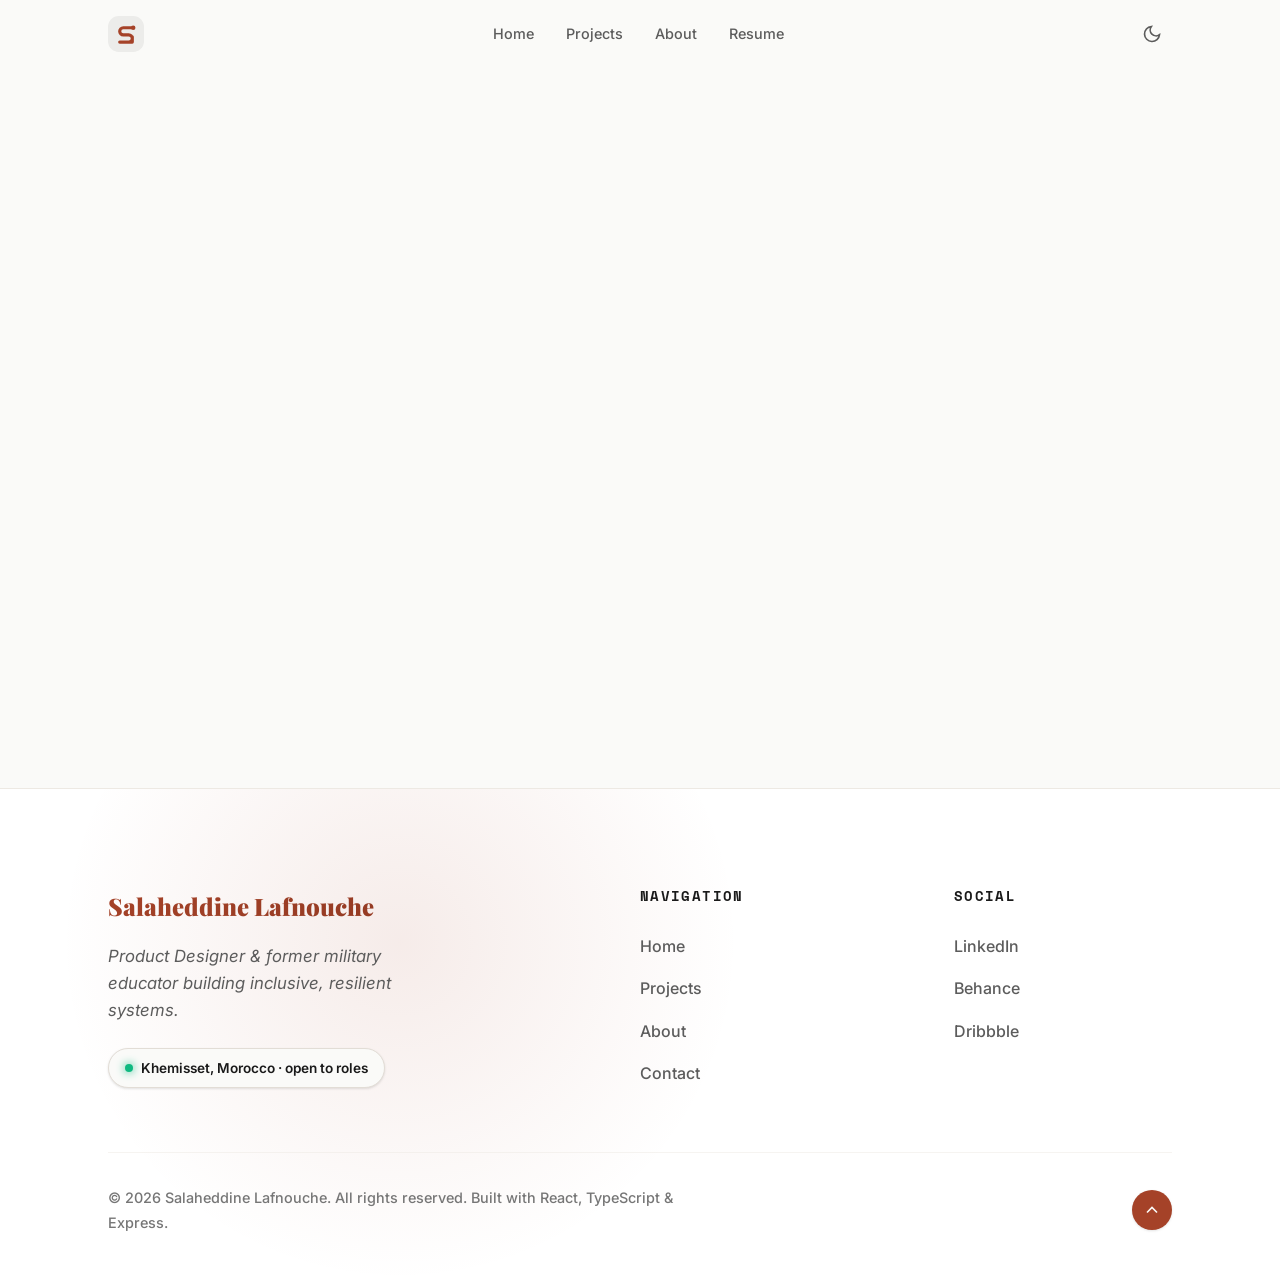
==== index.html @ 4f1334c0 "first commit" ====
<!DOCTYPE html>
<html lang="en" data-theme="light">

<head>
  <meta charset="UTF-8">
  <meta name="viewport" content="width=device-width, initial-scale=1.0">
  <title>Salaheddine Lafnouche — Product Designer</title>
  <link rel="icon" type="image/jpeg" href="/profile.jpg">
  <meta name="description"
    content="Product Designer based in Morocco. I design accessible, user-centred digital experiences. Google UX Design certified.">

  <!-- Open Graph -->
  <meta property="og:url" content="https://salaheddinelafnouche.com/">
  <meta property="og:title" content="Salaheddine Lafnouche — Product Designer">
  <meta property="og:description"
    content="Product Designer based in Morocco. I design accessible, user-centred digital experiences.">
  <meta property="og:type" content="website">
  <meta property="og:image" content="https://salaheddinelafnouche.com/assets/og-image.jpg">

  <!-- Prevent FOUC: apply saved theme before paint -->
  <script>
    (function () {
      var saved = localStorage.getItem('portfolio-theme');
      var theme = saved || (window.matchMedia('(prefers-color-scheme: dark)').matches ? 'dark' : 'light');
      document.documentElement.setAttribute('data-theme', theme);
    })();
  </script>

  <link rel="preconnect" href="https://fonts.googleapis.com">
  <link rel="preconnect" href="https://fonts.gstatic.com" crossorigin>
  <link
    href="https://fonts.googleapis.com/css2?family=Playfair+Display:ital,wght@0,700;0,900;1,400;1,700&family=Inter:wght@300;400;500;600;700&family=Space+Mono:wght@400;700&display=swap"
    rel="stylesheet">
  <script type="module" crossorigin src="/assets/index-BYsPE88q.js"></script>
  <link rel="stylesheet" crossorigin href="/assets/index-Bm1fDhlE.css">
</head>

<body>
  <div id="root"></div>
</body>

</html>
---- assets/index-Bm1fDhlE.css ----
:root{--note-yellow: #FFF9C4;--note-yellow-edge: #C8A800;--note-peach: #FFE4CC;--note-peach-edge: #C07030;--note-sage: #DCEDC8;--note-sage-edge: #5E9E30;--note-sky: #D0E8F8;--note-sky-edge: #2880C0;--note-rose: #FAD9DC;--note-rose-edge: #C04858;--bg: #FAFAF8;--bg-elevated: #FFFFFF;--text: #1A1A1A;--text-secondary: #5C5C5C;--text-muted: #767676;--accent: #A54228;--accent-hover: #8C3721;--accent-light: rgba(165, 66, 40, .1);--surface: #FFFFFF;--surface-raised: #F5F3EF;--border: #E2DDD6;--border-light: #EDE9E3;--font-serif: "Playfair Display", Georgia, serif;--font-sans: "Inter", system-ui, -apple-system, sans-serif;--font-mono: "Space Mono", "Courier New", monospace;--space-xs: .25rem;--space-sm: .5rem;--space-md: 1rem;--space-lg: 1.5rem;--space-xl: 2rem;--space-2xl: 3rem;--space-3xl: 4rem;--space-4xl: 6rem;--container-max: 1160px;--nav-height: 68px;--radius-sm: 6px;--radius-md: 10px;--radius-lg: 16px;--radius-full: 9999px;--transition-fast: .15s ease;--transition-base: .25s ease;--shadow-sm: 0 1px 3px rgba(0, 0, 0, .08), 0 1px 2px rgba(0, 0, 0, .04);--shadow-md: 0 4px 12px rgba(0, 0, 0, .08), 0 2px 4px rgba(0, 0, 0, .04);--shadow-lg: 0 8px 24px rgba(0, 0, 0, .1), 0 4px 8px rgba(0, 0, 0, .04)}[data-theme=dark]{--bg: #0A0A0A;--note-yellow: #252200;--note-yellow-edge: #605400;--note-peach: #281800;--note-peach-edge: #704018;--note-sage: #0A1A04;--note-sage-edge: #284C10;--note-sky: #041420;--note-sky-edge: #104870;--note-rose: #1E0608;--note-rose-edge: #581828;--bg-elevated: #141414;--text: #F2E9DA;--text-secondary: #C8BFB4;--text-muted: #B0A89A;--accent: #BF5439;--accent-hover: #D46F56;--accent-light: rgba(191, 84, 57, .15);--surface: #141414;--surface-raised: #1E1E1E;--border: #2A2A2A;--border-light: #222222;--shadow-sm: 0 1px 3px rgba(0, 0, 0, .3);--shadow-md: 0 4px 12px rgba(0, 0, 0, .3);--shadow-lg: 0 8px 24px rgba(0, 0, 0, .4)}*,*:before,*:after{box-sizing:border-box;margin:0;padding:0}html{scroll-behavior:smooth;-webkit-text-size-adjust:100%}body{font-family:var(--font-sans);font-size:clamp(1rem,1.1vw,1.0625rem);line-height:1.65;color:var(--text);background-color:var(--bg);transition:background-color var(--transition-base),color var(--transition-base);-webkit-font-smoothing:antialiased;-moz-osx-font-smoothing:grayscale}img,video,picture{display:block;max-width:100%;height:auto}ul,ol{list-style:none}a{color:inherit;text-decoration:none}button{cursor:pointer;border:none;background:none;font-family:inherit}.skip-link{position:absolute;top:-100%;left:var(--space-md);z-index:9999;padding:var(--space-sm) var(--space-md);background:var(--accent);color:#fff;font-size:.875rem;font-weight:600;border-radius:var(--radius-sm);text-decoration:none;transition:top var(--transition-fast)}.skip-link:focus{top:var(--space-md)}.sr-only{position:absolute;width:1px;height:1px;padding:0;margin:-1px;overflow:hidden;clip:rect(0,0,0,0);white-space:nowrap;border:0}:focus-visible{outline:3px solid var(--accent);outline-offset:3px;border-radius:var(--radius-sm)}:focus:not(:focus-visible){outline:none}@media(prefers-reduced-motion:reduce){*,*:before,*:after{animation-duration:.01ms!important;animation-iteration-count:1!important;transition-duration:.01ms!important;scroll-behavior:auto!important}}.container{width:100%;max-width:var(--container-max);margin-inline:auto;padding-inline:var(--space-lg)}.section{padding-block:var(--space-3xl)}@media(min-width:768px){.section{padding-block:var(--space-4xl)}.container{padding-inline:var(--space-2xl)}}h1,h2,h3,h4{font-family:var(--font-serif);line-height:1.15;color:var(--text);font-weight:700}h1{font-size:clamp(2.25rem,5vw,3.75rem)}h2{font-size:clamp(1.75rem,3.5vw,2.5rem)}h3{font-size:clamp(1.25rem,2vw,1.5rem)}h4{font-size:clamp(1rem,1.5vw,1.125rem)}p{color:var(--text-secondary);font-size:clamp(.9375rem,1.1vw,1rem);line-height:1.75;max-width:68ch}.section-label{font-family:var(--font-mono);font-size:.75rem;letter-spacing:.12em;text-transform:uppercase;color:var(--accent);margin-bottom:var(--space-sm);max-width:none}.section-header{margin-bottom:var(--space-2xl)}.section-title{margin-bottom:var(--space-md)}.section-desc{max-width:56ch}.site-header{position:sticky;top:0;z-index:100;background:transparent;border-bottom:1px solid transparent;height:var(--nav-height);display:flex;align-items:center;transition:background-color .3s ease,border-color .3s ease,box-shadow .3s ease,backdrop-filter .3s ease}body.is-scrolled .site-header{background:color-mix(in srgb,var(--bg) 85%,transparent);border-bottom:1px solid var(--border-light);backdrop-filter:blur(12px);-webkit-backdrop-filter:blur(12px);box-shadow:0 4px 12px #0000000d}.nav{display:flex;align-items:center;justify-content:space-between;width:100%;max-width:var(--container-max);margin-inline:auto;padding-inline:var(--space-lg)}@media(min-width:768px){.nav{padding-inline:var(--space-2xl)}}.nav-logo{display:flex;align-items:center;gap:10px;font-family:var(--font-mono);font-size:1.15rem;font-weight:800;color:var(--text);letter-spacing:-.02em;flex-shrink:0;text-decoration:none;transition:color .3s ease}.nav-logo svg{transition:transform .5s cubic-bezier(.16,1,.3,1)}.nav-logo:hover svg{transform:scale(1.08) rotate(4deg)}.nav-logo svg rect{transition:fill-opacity .3s ease}.nav-logo:hover svg rect{fill-opacity:.12}.nav-links{display:flex;flex-direction:column;position:fixed;top:var(--nav-height);left:0;right:0;background:var(--bg);border-bottom:1px solid var(--border);padding:var(--space-lg) var(--space-xl) var(--space-xl);gap:var(--space-sm);z-index:99;max-height:calc(100dvh - var(--nav-height));overflow-y:auto;transform:translateY(-100%);opacity:0;pointer-events:none;transition:transform .25s ease,opacity .25s ease}@media(min-width:768px){.nav-links{flex-direction:row;position:static;background:transparent;border-bottom:none;padding:0;gap:var(--space-xl);max-height:none;overflow-y:visible;transform:none;opacity:1;pointer-events:auto}}.nav-link{font-size:.9rem;font-weight:500;color:var(--text-secondary);transition:color var(--transition-fast);position:relative;padding-block:var(--space-xs)}.nav-link:after{content:"";position:absolute;bottom:-2px;left:0;width:0;height:2px;background:var(--accent);border-radius:var(--radius-full);transition:width var(--transition-base)}.nav-link:hover{color:var(--text)}.nav-link:hover:after,.nav-link.active:after{width:100%}.nav-link.active{color:var(--text);font-weight:600}.nav-actions{display:flex;align-items:center;gap:var(--space-sm)}.theme-toggle{display:flex;align-items:center;justify-content:center;width:40px;height:40px;border-radius:var(--radius-full);color:var(--text-secondary);transition:background-color var(--transition-fast),color var(--transition-fast)}.theme-toggle:hover{background:var(--surface-raised);color:var(--text)}.hamburger{display:flex;flex-direction:column;justify-content:center;gap:5px;width:40px;height:40px;border-radius:var(--radius-sm);color:var(--text-secondary);transition:background-color var(--transition-fast);padding:var(--space-sm)}.hamburger:hover{background:var(--surface-raised)}.hamburger-line{display:block;width:100%;height:2px;background:currentColor;border-radius:var(--radius-full);transition:transform var(--transition-base),opacity var(--transition-fast)}@media(min-width:768px){.hamburger{display:none}}body.nav-open{overflow:hidden}.nav-open .nav-links{transform:translateY(0);opacity:1;pointer-events:auto}.nav-open .nav-link{font-size:1.1rem;padding-block:.75rem;display:block}.nav-open .hamburger-line:nth-child(1){transform:translateY(7px) rotate(45deg)}.nav-open .hamburger-line:nth-child(2){opacity:0}.nav-open .hamburger-line:nth-child(3){transform:translateY(-7px) rotate(-45deg)}.btn-primary{display:inline-flex;align-items:center;gap:var(--space-sm);padding:.75rem 1.5rem;background:var(--accent);color:#fff;font-family:var(--font-sans);font-size:.9375rem;font-weight:600;border-radius:var(--radius-full);border:2px solid var(--accent);transition:background-color var(--transition-fast),border-color var(--transition-fast),transform var(--transition-fast),box-shadow var(--transition-fast);min-height:44px;text-decoration:none;cursor:pointer}.btn-primary:hover{background:var(--accent-hover);border-color:var(--accent-hover);transform:translateY(-1px);box-shadow:var(--shadow-md)}.btn-primary:active{transform:translateY(0);box-shadow:none}.btn-primary.btn-large{padding:1rem 2rem;font-size:1rem}.btn-secondary{display:inline-flex;align-items:center;gap:var(--space-sm);padding:.75rem 1.5rem;background:transparent;color:var(--text);font-family:var(--font-sans);font-size:.9375rem;font-weight:600;border-radius:var(--radius-full);border:2px solid var(--border);transition:border-color var(--transition-fast),color var(--transition-fast);min-height:44px;text-decoration:none;position:relative;overflow:hidden;z-index:1}.btn-secondary:before{content:"";position:absolute;top:0;right:0;bottom:0;left:0;background:var(--accent-light);transform:scaleX(0);transform-origin:left;transition:transform var(--transition-base);z-index:-1}.btn-secondary:hover{border-color:var(--accent)}.btn-secondary:hover:before{transform:scaleX(1)}.hero-mystical{position:relative;min-height:100vh;min-height:100dvh;display:flex;align-items:center;justify-content:center;overflow:hidden;color:var(--text);margin-top:calc(-1 * var(--nav-height));padding-top:calc(var(--nav-height) + 2rem);padding-bottom:3rem;background:var(--bg)}.hero-mystical:before{content:"";position:absolute;top:0;right:0;bottom:0;left:0;background-image:radial-gradient(circle at 50% 40%,color-mix(in srgb,var(--accent) 8%,transparent) 0%,transparent 65%),linear-gradient(to right,color-mix(in srgb,var(--border) 15%,transparent) 1px,transparent 1px),linear-gradient(to bottom,color-mix(in srgb,var(--border) 15%,transparent) 1px,transparent 1px);background-size:100% 100%,48px 48px,48px 48px;opacity:.45;pointer-events:none;z-index:0}.hero-bg-mystical{position:absolute;top:0;right:0;bottom:0;left:0;z-index:0;overflow:hidden;pointer-events:none;opacity:.85}#particles-canvas{position:fixed;top:0;left:0;width:100vw;height:100vh;opacity:.85;pointer-events:none;z-index:0}.mystical-glow{position:absolute;width:60vw;height:60vw;min-width:600px;min-height:600px;background:radial-gradient(circle,#6a4c9314,#fff0 70%);top:50%;left:50%;transform:translate(-50%,-50%);border-radius:50%;pointer-events:none;animation:pulse-glow 8s ease-in-out infinite alternate}.hero-mystical-inner{position:relative;z-index:1;text-align:center;width:100%}.hero-content{width:100%;max-width:100%;margin:0 auto;padding:3.5rem 3rem;background:color-mix(in srgb,var(--surface) 8%,transparent);border:1px solid color-mix(in srgb,var(--border) 35%,transparent);backdrop-filter:blur(20px) saturate(180%);-webkit-backdrop-filter:blur(20px) saturate(180%);border-radius:28px;box-shadow:0 20px 60px -15px #0000002e,inset 0 1px 1px #ffffff29,inset 0 -1px 1px #0000000d;position:relative;overflow:hidden;transition:border-color .4s ease,box-shadow .4s ease,transform .4s cubic-bezier(.16,1,.3,1);opacity:0;transform:translateY(20px);animation:mystical-fade-up 1.2s cubic-bezier(.16,1,.3,1) .15s forwards}.hero-glass-card{width:100%;max-width:1100px;margin:0 auto;padding:4rem 3.5rem;background:linear-gradient(135deg,color-mix(in srgb,var(--surface) 18%,transparent),color-mix(in srgb,var(--surface) 6%,transparent));border:1px solid color-mix(in srgb,var(--border) 40%,transparent);backdrop-filter:blur(32px) saturate(190%);-webkit-backdrop-filter:blur(32px) saturate(190%);border-radius:36px;box-shadow:0 30px 90px -20px #00000047,inset 0 1.5px 1.5px #fff3,inset 0 -1.5px 1.5px #0000001a;position:relative;overflow:hidden;transition:border-color .4s ease,box-shadow .4s ease,transform .4s cubic-bezier(.16,1,.3,1);opacity:0;transform:translateY(24px);animation:mystical-fade-up 1.2s cubic-bezier(.16,1,.3,1) .15s forwards}.glass-light-reflection{position:absolute;top:-80%;right:-30%;width:700px;height:700px;background:radial-gradient(circle at 50% 50%,color-mix(in srgb,var(--accent) 15%,transparent) 0%,rgba(255,255,255,.04) 40%,transparent 70%);pointer-events:none;z-index:0;animation:pulse-glow 10s ease-in-out infinite alternate}.hero-glass-card:hover{border-color:color-mix(in srgb,var(--accent) 55%,transparent);box-shadow:0 40px 110px -20px #00000059,0 0 60px color-mix(in srgb,var(--accent) 20%,transparent),inset 0 2px 2px #ffffff4d}.glass-pill-badge{display:inline-flex;align-items:center;gap:10px;padding:8px 22px;border-radius:var(--radius-full);background:color-mix(in srgb,var(--surface) 25%,transparent);border:1px solid color-mix(in srgb,var(--accent) 40%,transparent);-webkit-backdrop-filter:blur(16px);backdrop-filter:blur(16px);font-family:var(--font-mono);font-size:.78rem;text-transform:uppercase;letter-spacing:.08em;color:var(--accent);margin-bottom:2rem;opacity:0;transform:translateY(10px);animation:mystical-fade-up 1s ease .25s forwards;box-shadow:inset 0 1px 1px #ffffff26}.glass-badge-dot{width:7px;height:7px;border-radius:50%;background:var(--accent);box-shadow:0 0 10px var(--accent);animation:pulse-dot 2s infinite ease-in-out}.glass-stat-card{background:linear-gradient(135deg,color-mix(in srgb,var(--surface) 30%,transparent),color-mix(in srgb,var(--surface) 10%,transparent))!important;border:1px solid color-mix(in srgb,var(--accent) 35%,transparent)!important;-webkit-backdrop-filter:blur(20px)!important;backdrop-filter:blur(20px)!important;box-shadow:inset 0 1px 1px #fff3,0 12px 32px #0000001a!important}.glass-btn-primary{-webkit-backdrop-filter:blur(12px);backdrop-filter:blur(12px);box-shadow:inset 0 1px 1px #ffffff4d,0 10px 30px #a5422840!important}.glass-btn-ghost{background:color-mix(in srgb,var(--surface) 15%,transparent)!important;-webkit-backdrop-filter:blur(16px)!important;backdrop-filter:blur(16px)!important;border-color:color-mix(in srgb,var(--border) 40%,transparent)!important;box-shadow:inset 0 1px 1px #ffffff26!important}.hero-content:before{content:"";position:absolute;top:-50%;left:-50%;width:200%;height:200%;background:radial-gradient(circle at 50% 0%,color-mix(in srgb,var(--accent) 10%,transparent) 0%,transparent 55%);pointer-events:none;z-index:0}.hero-content:hover{border-color:color-mix(in srgb,var(--accent) 40%,transparent);box-shadow:0 36px 90px -20px #00000040,0 0 50px color-mix(in srgb,var(--accent) 15%,transparent),inset 0 1px 1px #ffffff38}.hero-layout-tag{display:inline-flex;align-items:center;gap:8px;padding:6px 18px;border-radius:var(--radius-full);background:color-mix(in srgb,var(--accent) 12%,transparent);border:1px solid color-mix(in srgb,var(--accent) 30%,transparent);font-family:var(--font-mono);font-size:.75rem;text-transform:uppercase;letter-spacing:.08em;color:var(--accent);margin-bottom:1.5rem;opacity:0;transform:translateY(10px);animation:mystical-fade-up 1s ease .3s forwards}.hero-layout-dot{width:6px;height:6px;border-radius:50%;background:var(--accent);box-shadow:0 0 8px var(--accent);animation:pulse-dot 2s infinite ease-in-out}.hero-title-editorial{font-family:"Playfair Display",var(--font-serif);font-size:clamp(2.8rem,7vw,5.2rem);font-weight:900;line-height:1.05;letter-spacing:-.03em;color:var(--text);margin-bottom:1.5rem;text-align:center;opacity:0;transform:translateY(20px);animation:mystical-fade-up 1.2s ease .3s forwards}.hero-sub-editorial{font-size:clamp(1.15rem,2.2vw,1.35rem);max-width:650px;margin:0 auto 2rem;line-height:1.65;color:var(--text);opacity:.85;font-weight:400;text-align:center;transform:translateY(15px);animation:mystical-fade-up 1.2s ease .5s forwards}.hero-sub-editorial strong{color:var(--text);font-weight:700}.hero-stat-card{display:inline-flex;align-items:center;gap:20px;padding:16px 28px;border-radius:20px;margin-bottom:2.5rem;background:color-mix(in srgb,var(--surface) 60%,transparent);border:1px solid var(--border);backdrop-filter:blur(16px);-webkit-backdrop-filter:blur(16px);box-shadow:0 12px 32px #00000014;transition:transform .4s cubic-bezier(.16,1,.3,1),border-color .3s ease,box-shadow .4s ease;text-align:left;flex-wrap:wrap;justify-content:center;opacity:0;transform:translateY(15px);animation:mystical-fade-up 1.2s ease .7s forwards;cursor:default}.hero-stat-card:hover{transform:translateY(-4px) scale(1.02);border-color:var(--accent);box-shadow:0 20px 40px #a5422826}.hero-stat-icon{display:flex;align-items:center;justify-content:center}.hero-stat-dot{width:10px;height:10px;border-radius:50%;background:var(--accent);display:inline-block;box-shadow:0 0 12px var(--accent);animation:pulse-dot 2s cubic-bezier(.4,0,.6,1) infinite}@keyframes pulse-dot{0%,to{opacity:1;transform:scale(1)}50%{opacity:.4;transform:scale(.85)}}.hero-stat-number{font-family:var(--font-mono);font-size:clamp(2.2rem,4vw,2.8rem);font-weight:900;color:var(--accent);line-height:1;letter-spacing:-.04em}.hero-stat-details{display:flex;flex-direction:column;gap:4px}.hero-stat-details strong{font-size:.95rem;font-weight:700;color:var(--text);line-height:1.2}.hero-stat-details span{font-family:var(--font-mono);font-size:.75rem;text-transform:uppercase;letter-spacing:.05em;color:var(--text);opacity:.6}.hero-role-editorial{font-family:var(--font-mono);font-size:.875rem;text-transform:uppercase;letter-spacing:.05em;color:var(--text);opacity:.6;margin-bottom:2.5rem;text-align:center;transform:translateY(15px);animation:mystical-fade-up 1.2s ease .9s forwards}.hero-mystical-actions{display:flex;gap:var(--space-md);flex-wrap:wrap;justify-content:center;opacity:0;transform:translateY(15px);animation:mystical-fade-up 1.5s ease 1.1s forwards}.btn-ghost-mystical{display:inline-flex;align-items:center;gap:.5rem;padding:.875rem 2rem;background:transparent;color:var(--text);font-family:var(--font-sans);font-weight:600;border-radius:var(--radius-full);border:1px solid var(--border);text-decoration:none;transition:border-color .3s,background .3s,transform .3s;min-height:52px;position:relative;overflow:hidden;z-index:1}.btn-ghost-mystical:before{content:"";position:absolute;top:0;right:0;bottom:0;left:0;background:var(--surface-raised);transform:scaleX(0);transform-origin:left;transition:transform var(--transition-base);z-index:-1}.btn-ghost-mystical:hover{border-color:var(--accent);transform:translateY(-2px);box-shadow:0 4px 12px #0000000d}.btn-ghost-mystical:hover:before{transform:scaleX(1)}@media(max-width:600px){.hero-mystical{min-height:520px}.hero-mystical-sub{margin-bottom:var(--space-xl)}}.scroll-indicator{position:absolute;bottom:var(--space-md);left:0;width:100%;display:flex;flex-direction:column;align-items:center;opacity:0;animation:mystical-fade-up 1s ease 2s forwards;color:var(--text-muted);transition:color var(--transition-fast);z-index:2}.scroll-indicator:hover{color:var(--text)}.scroll-mouse{width:22px;height:38px;border:1.5px solid currentColor;border-radius:20px;position:relative}.scroll-wheel{width:3px;height:6px;background:currentColor;border-radius:2px;position:absolute;top:6px;left:50%;transform:translate(-50%);animation:scroll-bounce 2s infinite ease-in-out}@keyframes mystical-fade-up{0%{opacity:0;transform:translateY(20px);filter:blur(4px)}to{opacity:1;transform:translateY(0);filter:blur(0)}}@keyframes pulse-glow{0%{transform:translate(-50%,-50%) scale(1);opacity:.6}to{transform:translate(-50%,-50%) scale(1.2);opacity:1}}@keyframes shimmer-text{0%{background-position:-100% 0}to{background-position:200% 0}}@keyframes scroll-bounce{0%,to{transform:translate(-50%);opacity:1}50%{transform:translate(-50%,10px);opacity:0}}body:has(.hero-mystical):not(.is-scrolled) .nav-link{color:var(--text-secondary)!important}body:has(.hero-mystical):not(.is-scrolled) .nav-link:hover{color:var(--accent)!important}body:has(.hero-mystical):not(.is-scrolled) .nav-link.active{color:var(--text)!important}body:has(.hero-mystical):not(.is-scrolled) .nav-logo{color:var(--accent)!important}body:has(.hero-mystical):not(.is-scrolled) .theme-toggle{color:var(--text-secondary)!important}body:has(.hero-mystical):not(.is-scrolled) .theme-toggle:hover{background:var(--surface-raised)!important;color:var(--text)!important}body:has(.hero-mystical):not(.is-scrolled) .hamburger{color:var(--text-secondary)!important}body:has(.hero-mystical):not(.is-scrolled) .hamburger:hover{background:var(--surface-raised)!important;color:var(--text)!important}@media(prefers-reduced-motion:reduce){.hero-mystical-label,.hero-mystical-name,.hero-mystical-sub,.hero-mystical-actions,.scroll-indicator{animation:none;opacity:1;transform:none;filter:none}.mystical-glow,.scroll-wheel,.hero-mystical-name:hover:before{animation:none}}.cta-section{background:var(--surface-raised);border-top:1px solid var(--border-light)}.cta-inner{max-width:760px;margin-inline:auto;text-align:center}.cta-title{margin-bottom:var(--space-md)}.cta-desc{margin-bottom:var(--space-xl);margin-inline:auto;max-width:55ch}.contact-form-wrapper{max-width:680px;margin:0 auto var(--space-xl);text-align:left;background:color-mix(in srgb,var(--surface) 65%,transparent);border:1px solid var(--border);border-radius:24px;padding:36px 40px;box-shadow:0 16px 40px #0000000f;backdrop-filter:blur(16px);-webkit-backdrop-filter:blur(16px)}.contact-form{display:flex;flex-direction:column;gap:24px}.form-row{display:grid;grid-template-columns:1fr 1fr;gap:20px}@media(max-width:600px){.contact-form-wrapper{padding:24px 20px}.form-row{grid-template-columns:1fr}}.form-group{display:flex;flex-direction:column;gap:8px}.form-label{font-family:var(--font-mono);font-size:.8rem;font-weight:700;text-transform:uppercase;letter-spacing:.05em;color:var(--text)}.form-input,.form-textarea{width:100%;font-family:var(--font-sans);font-size:1rem;color:var(--text);background:var(--surface);border:1px solid var(--border);border-radius:12px;padding:14px 16px;transition:border-color .3s ease,box-shadow .3s ease,background .3s ease;outline:none}.form-input::placeholder,.form-textarea::placeholder{color:var(--text);opacity:.4}.form-input:focus,.form-textarea:focus{border-color:var(--accent);background:var(--surface-raised);box-shadow:0 0 0 3px #a5422826}.scope-picker{display:flex;flex-direction:column;margin-top:4px}.scope-picker-trigger{width:100%;display:flex;align-items:center;justify-content:space-between;padding:14px 18px;background:var(--surface);border:1px solid var(--border);border-radius:14px;color:var(--text);font-family:var(--font-sans);font-size:.95rem;font-weight:600;cursor:pointer;transition:all .25s cubic-bezier(.16,1,.3,1);text-align:left}.scope-picker-trigger:hover{border-color:var(--accent);background:var(--surface-raised);box-shadow:0 4px 14px #0000001a}.scope-picker-trigger.is-active,.scope-picker-trigger[aria-expanded=true]{border-color:var(--accent);background:color-mix(in srgb,var(--accent) 8%,var(--surface));box-shadow:0 0 0 3px #a5422826}.scope-picker-label{display:flex;align-items:center;gap:10px;overflow:hidden;text-overflow:ellipsis;white-space:nowrap}.scope-picker-icon{display:inline-flex;align-items:center;justify-content:center;width:28px;height:28px;background:color-mix(in srgb,var(--accent) 15%,transparent);color:var(--accent);border-radius:6px;font-size:.85rem;font-weight:700}.scope-picker-text{font-weight:600;color:var(--text)}.scope-picker-text.has-selection{color:var(--accent);font-weight:700}.scope-picker-arrow{font-size:1rem;color:var(--text);opacity:.5;transition:transform .3s cubic-bezier(.16,1,.3,1)}.scope-picker-trigger[aria-expanded=true] .scope-picker-arrow{transform:rotate(180deg);color:var(--accent);opacity:1}.scope-picker-content{max-height:0;opacity:0;overflow:hidden;transition:max-height .45s cubic-bezier(.16,1,.3,1),opacity .3s ease,margin-top .3s ease;margin-top:0}.scope-picker-content.is-open{max-height:900px;opacity:1;margin-top:8px}.scope-picker-inner{padding-top:2px;padding-bottom:2px}.scope-matrix{display:grid;grid-template-columns:repeat(auto-fit,minmax(210px,1fr));gap:12px;margin-top:6px}@media(max-width:600px){.scope-matrix{grid-template-columns:1fr}}.scope-card{position:relative;cursor:pointer;-webkit-user-select:none;user-select:none}.scope-card input[type=checkbox]{position:absolute;opacity:0;width:0;height:0}.scope-card-inner{display:flex;flex-direction:column;gap:6px;padding:14px 16px;background:var(--surface);border:1px solid var(--border);border-radius:14px;transition:all .25s cubic-bezier(.16,1,.3,1);height:100%}.scope-card:hover .scope-card-inner{border-color:var(--accent);transform:translateY(-2px);box-shadow:0 8px 20px #a542281f}.scope-card:hover .scope-icon{transform:scale(1.08)}.scope-card-header{display:flex;align-items:center;justify-content:space-between;margin-bottom:2px}.scope-icon{font-size:1.15rem;display:inline-flex;align-items:center;justify-content:center;width:34px;height:34px;background:color-mix(in srgb,var(--surface-raised) 80%,transparent);border-radius:8px;border:1px solid var(--border-light);transition:transform .3s cubic-bezier(.16,1,.3,1),background .3s ease}.scope-check{width:20px;height:20px;border-radius:5px;background:transparent;border:2px solid var(--border-light);color:#fff;opacity:.8;display:flex;align-items:center;justify-content:center;font-size:.85rem;font-weight:900;transition:all .25s cubic-bezier(.16,1,.3,1)}.scope-check:after{content:""}.scope-card:hover .scope-check{border-color:var(--accent);opacity:1}.scope-card input[type=checkbox]:checked+.scope-card-inner{background:color-mix(in srgb,var(--accent) 12%,var(--surface));border-color:var(--accent);box-shadow:0 10px 25px #a5422838;transform:translateY(-2px)}.scope-card input[type=checkbox]:checked+.scope-card-inner .scope-icon{background:var(--accent);color:#fff;transform:scale(1.1) rotate(-6deg);border-color:transparent}.scope-card input[type=checkbox]:checked+.scope-card-inner .scope-check{background:var(--accent);border-color:var(--accent);color:#fff;opacity:1;transform:scale(1.08)}.scope-card input[type=checkbox]:checked+.scope-card-inner .scope-check:after{content:"✓"}.scope-title{font-family:var(--font-sans);font-size:.9rem;font-weight:700;color:var(--text);line-height:1.2}.scope-desc{font-size:.75rem;color:var(--text);opacity:.65;line-height:1.35}.scope-meter{margin-top:16px;padding:14px 18px;background:color-mix(in srgb,var(--surface-raised) 60%,transparent);border:1px dashed var(--border-light);border-radius:12px;display:flex;flex-direction:column;gap:10px;transition:all .3s ease}.scope-meter-header{display:flex;align-items:center;justify-content:space-between;font-size:.8rem;font-weight:600;color:var(--text)}.scope-meter-title{display:flex;align-items:center;gap:6px;color:var(--accent);font-weight:700;text-transform:uppercase;letter-spacing:.05em;font-size:.75rem}.scope-meter-time{background:var(--surface);padding:4px 10px;border-radius:999px;border:1px solid var(--border);font-size:.75rem;font-weight:700}.scope-meter-bar{width:100%;height:6px;background:var(--border);border-radius:999px;overflow:hidden;position:relative}.scope-meter-fill{height:100%;background:linear-gradient(90deg,var(--accent),#ff7a50);border-radius:999px;width:25%;transition:width .4s cubic-bezier(.16,1,.3,1);box-shadow:0 0 10px #a5422899}.scope-meter-desc{font-size:.8rem;color:var(--text);opacity:.8;line-height:1.4;margin:0}.scope-assessment-summary{display:flex;flex-direction:column;gap:8px;padding:10px 14px;border-radius:10px;background:color-mix(in srgb,var(--surface) 60%,transparent);border:1px solid color-mix(in srgb,var(--border) 40%,transparent)}.assessment-meta{display:flex;justify-content:space-between;align-items:center;font-size:.75rem;font-family:var(--font-mono);color:var(--text)}.assessment-meta strong{color:var(--accent)}.assessment-deliverable-list{display:flex;flex-wrap:wrap;gap:6px 12px;list-style:none;padding:0;margin:4px 0 0}.assessment-deliverable-item{display:inline-flex;align-items:center;gap:6px;font-size:.78rem;font-weight:600;color:var(--text)}.deliverable-check{color:var(--accent);font-weight:800;font-size:.82rem}.form-textarea{resize:vertical;min-height:120px}.form-footer{display:flex;align-items:center;justify-content:space-between;flex-wrap:wrap;gap:16px;margin-top:8px}.btn-submit{display:inline-flex;align-items:center;gap:10px;cursor:pointer;border:none}.btn-submit .btn-icon{transition:transform .3s cubic-bezier(.16,1,.3,1)}.btn-submit:hover .btn-icon{transform:translate(4px)}.btn-submit.is-sending{opacity:.75;cursor:wait}.btn-submit.is-success{background:#2e7d32!important;color:#fff!important}.form-status{font-family:var(--font-mono);font-size:.85rem;font-weight:700}.form-status.success{color:#2e7d32}.form-status.error{color:#d32f2f}.cta-actions{display:flex;justify-content:center;margin-bottom:var(--space-md)}.cta-email-fallback{font-size:.875rem;color:var(--text-muted);max-width:none}.cta-email-fallback strong{color:var(--text-secondary);-webkit-user-select:all;user-select:all}.projects-grid{display:flex;flex-direction:column;gap:var(--space-3xl);position:relative;z-index:1}.project-card{border:1px solid var(--border);border-radius:var(--radius-lg);background:var(--surface);box-shadow:var(--shadow-sm);transition:transform .3s cubic-bezier(.2,0,.2,1),box-shadow .3s ease,border-color .3s ease;position:relative}.project-card:hover,.project-card:focus-within{box-shadow:var(--shadow-lg);border-color:var(--accent)}.project-card-inner{display:flex;flex-direction:column}@media(min-width:860px){.project-card-inner{display:grid;grid-template-columns:52% 48%;align-items:stretch}.project-card:nth-child(2n) .project-card-inner{grid-template-columns:48% 52%}.project-card:nth-child(2n) .project-thumb{order:2;border-right:none;border-left:1px solid var(--border-light);border-radius:0 var(--radius-lg) var(--radius-lg) 0}.project-card:nth-child(2n) .project-info{order:1}}.project-thumb{position:relative;min-height:280px;overflow:hidden;background:var(--surface-raised);border-top-left-radius:calc(var(--radius-lg) - 1px);border-top-right-radius:calc(var(--radius-lg) - 1px)}@media(min-width:860px){.project-thumb{min-height:100%;border-right:1px solid var(--border-light);border-top-left-radius:calc(var(--radius-lg) - 1px);border-bottom-left-radius:calc(var(--radius-lg) - 1px);border-top-right-radius:0}}.project-thumb-link{display:block;width:100%;height:100%;position:relative}.project-thumb img{width:100%;height:100%;object-fit:cover;object-position:center top;transition:transform .5s cubic-bezier(.2,0,.2,1),filter .5s ease}.project-card:hover .project-thumb img{transform:scale(1.05)}.project-thumb-overlay{position:absolute;top:0;right:0;bottom:0;left:0;background:#0006;-webkit-backdrop-filter:blur(4px);backdrop-filter:blur(4px);display:flex;align-items:center;justify-content:center;opacity:0;transition:opacity .3s ease}.project-card:hover .project-thumb-overlay{opacity:1}.project-thumb-cta{padding:.6rem 1.2rem;background:var(--surface);color:var(--text);border-radius:var(--radius-full);font-family:var(--font-mono);font-size:.82rem;font-weight:700;box-shadow:var(--shadow-md);transform:translateY(10px);transition:transform .3s ease}.project-card:hover .project-thumb-cta{transform:translateY(0)}.project-thumb-badge{position:absolute;top:1rem;left:1rem;z-index:2;display:flex;align-items:center;gap:.4rem;padding:.4rem .8rem;background:#0a0a0ad9;-webkit-backdrop-filter:blur(8px);backdrop-filter:blur(8px);border:1px solid rgba(255,255,255,.15);border-radius:var(--radius-full);color:#fff;box-shadow:0 4px 12px #0003}.badge-pulse{width:6px;height:6px;border-radius:50%;background:#10b981;box-shadow:0 0 8px #10b981}.badge-value{font-family:var(--font-mono);font-size:.85rem;font-weight:700;color:#38bdf8}.badge-label{font-size:.72rem;font-weight:500;color:#fffc}.project-info{padding:var(--space-xl);display:flex;flex-direction:column;justify-content:space-between}.project-header-meta{display:flex;align-items:center;gap:var(--space-md);flex-wrap:wrap;margin-bottom:var(--space-md)}.project-num{font-family:var(--font-mono);font-size:1.25rem;font-weight:700;color:var(--accent);line-height:1}.project-category-pill{padding:.2rem .6rem;border-radius:var(--radius-full);background:var(--surface-raised);border:1px solid var(--border-light);font-family:var(--font-mono);font-size:.7rem;color:var(--text-secondary);text-transform:uppercase;letter-spacing:.05em}.project-meta{display:flex;align-items:center;gap:var(--space-sm);margin-left:auto;font-family:var(--font-mono);font-size:.72rem;color:var(--text-muted)}.project-title{font-size:clamp(1.4rem,2.2vw,1.85rem);font-weight:700;line-height:1.25;margin-bottom:var(--space-xs)}.project-title a{color:var(--text);transition:color var(--transition-fast)}.project-title a:hover{color:var(--accent)}.project-subtitle{font-family:var(--font-serif);font-style:italic;font-size:1.02rem;color:var(--accent);margin-bottom:var(--space-md);line-height:1.4}.project-desc{font-size:.95rem;line-height:1.65;color:var(--text-secondary);margin-bottom:var(--space-md)}.project-highlights{display:flex;flex-direction:column;gap:var(--space-xs);padding:var(--space-md);background:var(--surface-raised);border-radius:var(--radius-md);border-left:3px solid var(--accent);margin-bottom:var(--space-lg);font-size:.85rem}.highlight-item{line-height:1.5;color:var(--text-secondary)}.highlight-label{font-weight:700;color:var(--text)}.project-tags{display:flex;flex-wrap:wrap;gap:.4rem;margin-bottom:var(--space-xl)}.project-actions{display:flex;align-items:center;gap:var(--space-md);flex-wrap:wrap;margin-top:auto}.project-primary-btn{display:inline-flex;align-items:center;gap:var(--space-xs);padding:.75rem 1.4rem;background:var(--accent);color:#fff;border-radius:var(--radius-md);font-family:var(--font-mono);font-size:.82rem;font-weight:700;letter-spacing:.02em;transition:background var(--transition-fast),transform var(--transition-fast),box-shadow var(--transition-fast);box-shadow:0 4px 12px #a5422840}.project-primary-btn:hover{background:var(--accent-hover);transform:translateY(-2px);box-shadow:0 6px 16px #a5422859;color:#fff}.project-primary-btn svg{transition:transform var(--transition-fast)}.project-primary-btn:hover svg{transform:translate(4px)}.project-quickview-btn{display:inline-flex;align-items:center;gap:var(--space-xs);padding:.75rem 1.1rem;background:var(--surface-raised);border:1px solid var(--border);color:var(--text);border-radius:var(--radius-md);font-family:var(--font-mono);font-size:.82rem;font-weight:600;transition:all var(--transition-fast)}.project-quickview-btn:hover{background:var(--surface);border-color:var(--accent);color:var(--accent)}.projects-method-cloud{margin-top:var(--space-3xl);padding:var(--space-xl);background:var(--surface);border:1px solid var(--border-light);border-radius:var(--radius-lg)}.cloud-title{font-family:var(--font-mono);font-size:.8rem;text-transform:uppercase;letter-spacing:.08em;color:var(--text-muted);margin-bottom:var(--space-md)}.cloud-tags{display:flex;flex-wrap:wrap;gap:.5rem}.cloud-tag-btn{padding:.4rem .85rem;border-radius:var(--radius-full);background:var(--surface-raised);border:1px solid var(--border);font-family:var(--font-sans);font-size:.82rem;color:var(--text-secondary);transition:all var(--transition-fast)}.cloud-tag-btn:hover{border-color:var(--accent);color:var(--accent)}.cloud-tag-btn.is-active{background:var(--accent);color:#fff;border-color:var(--accent)}.projects-framework-section{background:var(--surface-raised);border-top:1px solid var(--border-light);border-bottom:1px solid var(--border-light)}.framework-grid{display:grid;grid-template-columns:repeat(1,1fr);gap:var(--space-lg);margin-top:var(--space-2xl)}@media(min-width:640px){.framework-grid{grid-template-columns:repeat(2,1fr)}}@media(min-width:1024px){.framework-grid{grid-template-columns:repeat(4,1fr)}}.framework-card{padding:var(--space-xl);background:var(--surface);border:1px solid var(--border);border-radius:var(--radius-lg);display:flex;flex-direction:column;justify-content:space-between;transition:transform .25s ease,box-shadow .25s ease,border-color .25s ease}.framework-card:hover{transform:translateY(-4px);box-shadow:var(--shadow-md);border-color:var(--accent)}.step-num{font-family:var(--font-mono);font-size:2rem;font-weight:700;color:var(--accent);opacity:.3;margin-bottom:var(--space-md)}.framework-card:hover .step-num{opacity:1}.step-title{font-size:1.15rem;font-weight:700;margin-bottom:var(--space-sm);color:var(--text)}.step-desc{font-size:.88rem;line-height:1.6;color:var(--text-secondary);margin-bottom:var(--space-lg)}.step-tag{font-family:var(--font-mono);font-size:.7rem;text-transform:uppercase;letter-spacing:.05em;color:var(--accent);margin-top:auto}.pv-modal-backdrop{position:fixed;top:0;right:0;bottom:0;left:0;z-index:1000;background:#000000b3;-webkit-backdrop-filter:blur(8px);backdrop-filter:blur(8px);display:flex;align-items:center;justify-content:center;padding:var(--space-md);animation:fadeInModal .25s ease forwards}@keyframes fadeInModal{0%{opacity:0}to{opacity:1}}.pv-modal-content{position:relative;width:100%;max-width:720px;max-height:85vh;overflow-y:auto;background:var(--bg-elevated);border:1px solid var(--border);border-radius:var(--radius-lg);padding:var(--space-2xl);box-shadow:var(--shadow-lg);animation:slideUpModal .3s cubic-bezier(.2,0,.2,1) forwards}@keyframes slideUpModal{0%{transform:translateY(20px);opacity:0}to{transform:translateY(0);opacity:1}}.pv-modal-close{position:absolute;top:1.25rem;right:1.25rem;width:36px;height:36px;border-radius:50%;background:var(--surface-raised);border:1px solid var(--border);color:var(--text-secondary);font-size:1.1rem;display:flex;align-items:center;justify-content:center;transition:all var(--transition-fast)}.pv-modal-close:hover{background:var(--accent);color:#fff;border-color:var(--accent)}.pv-modal-header{margin-bottom:var(--space-lg);padding-bottom:var(--space-md);border-bottom:1px solid var(--border-light)}.pv-modal-badge-row{display:flex;align-items:center;gap:var(--space-sm);margin-bottom:var(--space-xs)}.pv-modal-num{font-family:var(--font-mono);font-size:1.2rem;font-weight:700;color:var(--accent)}.pv-modal-category{padding:.15rem .5rem;background:var(--accent-light);color:var(--accent);border-radius:var(--radius-full);font-family:var(--font-mono);font-size:.7rem}.pv-modal-role{font-family:var(--font-mono);font-size:.72rem;color:var(--text-muted);margin-left:auto}.pv-modal-title{font-size:1.8rem;font-weight:800;margin-bottom:.2rem;color:var(--text)}.pv-modal-subtitle{font-family:var(--font-serif);font-style:italic;font-size:1.05rem;color:var(--accent)}.pv-modal-metric-card{display:flex;align-items:center;gap:var(--space-md);padding:var(--space-md) var(--space-lg);background:var(--surface-raised);border:1px solid var(--border-light);border-radius:var(--radius-md);margin-bottom:var(--space-xl)}.pv-metric-icon{font-size:1.8rem}.pv-metric-info{display:flex;flex-direction:column}.pv-metric-val{font-family:var(--font-mono);font-size:1.6rem;font-weight:700;color:var(--accent);line-height:1}.pv-metric-lbl{font-size:.8rem;color:var(--text-secondary)}.pv-modal-grid{display:grid;grid-template-columns:1fr;gap:var(--space-md);margin-bottom:var(--space-xl)}@media(min-width:600px){.pv-modal-grid{grid-template-columns:1fr 1fr}}.pv-modal-box{padding:var(--space-md);background:var(--surface);border:1px solid var(--border-light);border-radius:var(--radius-md);font-size:.88rem;line-height:1.6;color:var(--text-secondary)}.pv-box-title{display:flex;align-items:center;gap:.4rem;font-size:.9rem;font-weight:700;color:var(--text);margin-bottom:var(--space-xs)}.pv-modal-section{margin-bottom:var(--space-xl)}.pv-section-title{font-family:var(--font-mono);font-size:.82rem;text-transform:uppercase;letter-spacing:.08em;color:var(--text-muted);margin-bottom:var(--space-sm)}.pv-results-list{display:flex;flex-direction:column;gap:var(--space-xs)}.pv-result-item{display:flex;align-items:flex-start;gap:.5rem;font-size:.9rem;line-height:1.5;color:var(--text-secondary)}.pv-check{color:var(--accent);font-weight:700}.pv-tags-flex{display:flex;flex-wrap:wrap;gap:.4rem}.pv-deliv-tag{padding:.3rem .7rem;background:var(--surface-raised);border:1px solid var(--border);border-radius:var(--radius-sm);font-family:var(--font-mono);font-size:.75rem;color:var(--text-secondary)}.pv-modal-footer{display:flex;align-items:center;justify-content:flex-end;gap:var(--space-md);padding-top:var(--space-md);border-top:1px solid var(--border-light)}.pv-btn-secondary{padding:.65rem 1.2rem;background:var(--surface-raised);border:1px solid var(--border);border-radius:var(--radius-md);font-family:var(--font-mono);font-size:.82rem;color:var(--text)}.pv-btn-secondary:hover{background:var(--surface)}.pv-btn-primary{padding:.65rem 1.4rem;background:var(--accent);color:#fff;border-radius:var(--radius-md);font-family:var(--font-mono);font-size:.82rem;font-weight:700;transition:background var(--transition-fast)}.pv-btn-primary:hover{background:var(--accent-hover);color:#fff}.project-cta{font-family:var(--font-mono);font-size:.8rem;color:var(--accent);letter-spacing:.04em}.tag{display:inline-flex;align-items:center;padding:.25rem .65rem;background:var(--accent-light);color:var(--accent);font-family:var(--font-mono);font-size:.72rem;letter-spacing:.05em;border-radius:var(--radius-full);border:1px solid color-mix(in srgb,var(--accent) 30%,transparent);white-space:nowrap}.about-hero{padding-block:var(--space-3xl) var(--space-xl);text-align:center;overflow:hidden}.about-hero-inner{display:flex;flex-direction:column;align-items:center;gap:var(--space-md)}.about-hero-photo{position:relative;width:200px;height:200px;margin-bottom:var(--space-lg)}@media(min-width:768px){.about-hero-photo{width:240px;height:240px}}.about-hero-img{width:100%;height:100%;border-radius:50%;object-fit:cover;object-position:center bottom;position:relative;z-index:2;border:1px solid var(--border);background:var(--surface-raised)}[data-theme=dark] .about-hero-img{border:none;box-shadow:0 0 0 2px color-mix(in srgb,var(--accent) 50%,transparent),0 8px 32px #0000004d}.photo-orbit-ring{position:absolute;top:-12px;right:-12px;bottom:-12px;left:-12px;border-radius:50%;border:1.5px solid transparent;border-top-color:var(--accent);border-right-color:color-mix(in srgb,var(--accent) 40%,transparent);animation:orbit-spin 8s linear infinite;z-index:1}.photo-orbit-ring--delayed{top:-22px;right:-22px;bottom:-22px;left:-22px;border-top-color:color-mix(in srgb,var(--accent) 30%,transparent);border-right-color:color-mix(in srgb,var(--accent) 15%,transparent);animation-duration:14s;animation-direction:reverse}@keyframes orbit-spin{0%{transform:rotate(0)}to{transform:rotate(360deg)}}.about-hero-label{margin-bottom:var(--space-xs)}.about-hero-name{font-family:var(--font-serif);font-size:clamp(2rem,5vw,3.25rem);font-weight:900;line-height:1.1;color:var(--text);margin-bottom:var(--space-sm)}.role-ribbon{display:inline-flex;align-items:center;gap:.3em;font-family:var(--font-mono);font-size:clamp(.85rem,1.4vw,1.05rem);color:var(--text-secondary);letter-spacing:.03em;min-height:1.6em;margin-bottom:var(--space-lg)}.role-ribbon-bracket{color:var(--accent);font-weight:700;font-size:1.1em;opacity:.6}.role-ribbon-text{color:var(--text);font-weight:500;transition:opacity .15s ease}.role-ribbon-cursor{display:inline-block;width:2px;height:1.15em;background:var(--accent);margin-left:1px;animation:cursor-blink .8s steps(2) infinite;vertical-align:text-bottom}@keyframes cursor-blink{0%,to{opacity:1}50%{opacity:0}}.about-hero-facts{display:flex;flex-wrap:wrap;justify-content:center;gap:var(--space-md) var(--space-xl);margin-top:var(--space-sm)}.hero-fact{display:inline-flex;align-items:center;gap:.4em;font-size:.85rem;font-weight:500;color:var(--text-secondary);letter-spacing:.01em}.hero-fact svg{color:var(--accent);flex-shrink:0}.narrative-inner{display:block;max-width:720px;margin-inline:auto}.narrative-heading{font-size:clamp(1.75rem,3vw,2.25rem);margin-bottom:var(--space-xl)}.narrative-text p{margin-bottom:var(--space-lg)}.narrative-text p:last-child{margin-bottom:0}@media(prefers-reduced-motion:reduce){.photo-orbit-ring{animation:none}.role-ribbon-cursor{animation:none;opacity:1}}.quick-facts{background:var(--surface);border:1px solid var(--border);border-radius:var(--radius-lg);padding:var(--space-lg)}.quick-fact{font-size:.875rem;color:var(--text-secondary);padding-block:var(--space-sm);border-bottom:1px solid var(--border-light);max-width:none;display:flex;flex-direction:column;gap:2px}.quick-fact:last-child{border-bottom:none;padding-bottom:0}.fact-label{font-family:var(--font-mono);font-size:.7rem;letter-spacing:.1em;text-transform:uppercase;color:var(--text-muted)}.bento-card{background:color-mix(in srgb,var(--surface) 70%,transparent);backdrop-filter:blur(12px);-webkit-backdrop-filter:blur(12px);border:1px solid color-mix(in srgb,var(--border) 60%,transparent);border-radius:var(--radius-lg);padding:var(--space-xl);transition:transform var(--transition-base),box-shadow var(--transition-base),border-color var(--transition-base);box-shadow:0 4px 24px #00000005;display:flex;flex-direction:column;position:relative;overflow:hidden}.bento-card:hover{transform:translateY(-2px);box-shadow:var(--shadow-md);border-color:var(--accent-light)}.bento-title{font-family:var(--font-mono);font-size:.75rem;letter-spacing:.12em;text-transform:uppercase;color:var(--accent);margin-bottom:var(--space-xl)}.experience-list{display:flex;flex-direction:column;gap:var(--space-xl)}.experience-entry{display:flex;flex-direction:column;gap:var(--space-sm);padding-bottom:var(--space-xl);border-bottom:1px solid var(--border-light)}.experience-entry:last-child{padding-bottom:0;border-bottom:none}.experience-head{display:flex;flex-direction:column;gap:4px;margin-bottom:var(--space-sm)}.experience-period{font-family:var(--font-mono);font-size:.72rem;color:var(--accent);letter-spacing:.05em}.experience-role{font-size:1rem;font-weight:600;font-family:var(--font-sans);margin:0}.experience-org{font-size:.85rem;color:var(--text-secondary);font-style:italic;margin:0}.experience-link{display:inline-block;align-self:flex-start;margin-top:var(--space-sm)}.timeline-stat-highlight{font-family:var(--font-mono);font-size:.8rem;color:var(--accent);margin-bottom:var(--space-md)}.resume-bullets{list-style-type:disc;padding-left:var(--space-xl);margin-bottom:var(--space-md);color:var(--text-secondary);font-size:.9rem;line-height:1.7}.resume-bullets li{margin-bottom:var(--space-xs)}.verified-badge{display:inline-flex;align-items:center;font-family:var(--font-mono);font-weight:700;font-size:.6rem;padding:2px 6px;background:color-mix(in srgb,var(--accent) 15%,transparent);color:var(--accent);border-radius:var(--radius-full);margin-left:8px;vertical-align:middle;text-transform:uppercase;letter-spacing:.05em}.resume-header{display:flex;align-items:flex-start;justify-content:space-between;flex-wrap:wrap;gap:var(--space-lg);margin-bottom:var(--space-2xl)}.resume-download{flex-shrink:0}.bento-grid{display:grid;grid-template-columns:1fr;gap:var(--space-xl);margin-bottom:var(--space-2xl)}@media(min-width:768px){.bento-grid{grid-template-columns:repeat(3,1fr)}.bento-col-span-2{grid-column:span 2}.bento-col-span-1{grid-column:span 1}.bento-row-span-2{grid-row:span 2}}.about-hero-glass-card{width:100%;max-width:1000px;margin:0 auto;padding:4rem 3rem;background:linear-gradient(135deg,color-mix(in srgb,var(--surface) 20%,transparent),color-mix(in srgb,var(--surface) 6%,transparent));border:1px solid color-mix(in srgb,var(--border) 35%,transparent);backdrop-filter:blur(28px) saturate(180%);-webkit-backdrop-filter:blur(28px) saturate(180%);border-radius:36px;box-shadow:0 30px 90px -20px #00000040,inset 0 1px 1px #fff3;display:flex;flex-direction:column;align-items:center;text-align:center;position:relative;overflow:hidden}.about-hero-avatar-wrapper{position:relative;width:180px;height:180px;margin-bottom:2rem;display:flex;align-items:center;justify-content:center}.about-hero-avatar-wrapper img{width:160px;height:160px;border-radius:50%;object-fit:cover;border:3px solid color-mix(in srgb,var(--accent) 40%,transparent);box-shadow:0 12px 36px #0003;transition:transform .4s ease,border-color .4s ease}.about-hero-glass-card:hover .about-hero-avatar-wrapper img{transform:scale(1.04);border-color:var(--accent)}.about-bento-grid{display:grid;grid-template-columns:1fr;gap:1.5rem;margin-top:2rem}@media(min-width:768px){.about-bento-grid{grid-template-columns:repeat(3,1fr)}}.about-bento-card{padding:2.25rem 2rem;background:color-mix(in srgb,var(--surface) 14%,transparent);border:1px solid color-mix(in srgb,var(--border) 35%,transparent);-webkit-backdrop-filter:blur(24px);backdrop-filter:blur(24px);border-radius:24px;transition:all .4s cubic-bezier(.16,1,.3,1);display:flex;flex-direction:column;gap:12px;position:relative;overflow:hidden}.about-bento-card:hover{transform:translateY(-4px);border-color:color-mix(in srgb,var(--accent) 50%,transparent);box-shadow:0 20px 50px -10px #0003,inset 0 1px 1px #ffffff26}.bento-card-badge{display:inline-flex;align-self:flex-start;padding:4px 14px;border-radius:999px;background:color-mix(in srgb,var(--accent) 12%,transparent);border:1px solid color-mix(in srgb,var(--accent) 30%,transparent);font-family:var(--font-mono);font-size:.72rem;text-transform:uppercase;letter-spacing:.08em;color:var(--accent);font-weight:700}.bento-card-title{font-family:var(--font-serif);font-size:1.5rem;font-weight:800;color:var(--text);line-height:1.2;margin:0}.bento-card-body{font-size:.95rem;color:var(--text);opacity:.88;line-height:1.6;margin:0}.interest-tags{display:flex;flex-wrap:wrap;gap:8px;margin-top:8px}.interest-tag{font-family:var(--font-mono);font-size:.75rem;padding:4px 12px;border-radius:8px;background:color-mix(in srgb,var(--surface) 30%,transparent);border:1px solid color-mix(in srgb,var(--border) 40%,transparent);color:var(--text)}.philosophy-columns{display:grid;grid-template-columns:1fr;gap:1.5rem;margin-top:1rem}@media(min-width:768px){.philosophy-columns{grid-template-columns:repeat(3,1fr)}}.philosophy-col{padding:1.5rem;border-radius:16px;background:color-mix(in srgb,var(--surface) 20%,transparent);border:1px solid color-mix(in srgb,var(--border) 25%,transparent);display:flex;flex-direction:column;gap:8px}.philosophy-num{font-family:var(--font-mono);font-size:.85rem;font-weight:800;color:var(--accent)}.philosophy-col h4{font-family:var(--font-serif);font-size:1.15rem;font-weight:700;color:var(--text);margin:0}.philosophy-col p{font-size:.88rem;color:var(--text);opacity:.85;line-height:1.5;margin:0}.testimonial-glass-card{max-width:900px;margin:0 auto;padding:3.5rem 3rem;background:linear-gradient(135deg,color-mix(in srgb,var(--surface) 22%,transparent),color-mix(in srgb,var(--surface) 8%,transparent));border:1px solid color-mix(in srgb,var(--accent) 35%,transparent);-webkit-backdrop-filter:blur(28px);backdrop-filter:blur(28px);border-radius:32px;text-align:center;box-shadow:0 24px 60px #0003}.testimonial-quote{font-family:var(--font-serif);font-size:clamp(1.2rem,2.5vw,1.55rem);font-style:italic;color:var(--text);line-height:1.6;margin-bottom:1.5rem}.testimonial-author{font-family:var(--font-mono);font-size:.82rem;text-transform:uppercase;letter-spacing:.08em;color:var(--accent)}.career-date{font-family:var(--font-mono);font-size:.78rem;color:var(--accent);font-weight:700}.glass-panel-sm{padding:1.5rem 1.75rem;background:color-mix(in srgb,var(--surface) 16%,transparent);border:1px solid color-mix(in srgb,var(--border) 35%,transparent);backdrop-filter:blur(24px) saturate(180%);-webkit-backdrop-filter:blur(24px) saturate(180%);border-radius:20px;box-shadow:0 16px 45px -10px #00000026;transition:all .3s ease}.who-iam-quick-bar{display:flex;align-items:center;justify-content:space-around;flex-wrap:wrap;gap:1.25rem;padding:1.25rem 2rem}.quick-stat-item{display:flex;flex-direction:column;align-items:center;text-align:center;gap:2px}.quick-stat-num{font-family:var(--font-mono);font-size:1.65rem;font-weight:900;color:var(--accent);line-height:1}.quick-stat-label{font-size:.78rem;font-weight:600;color:var(--text);opacity:.85}.quick-stat-divider{width:1px;height:32px;background:color-mix(in srgb,var(--border) 40%,transparent)}@media(max-width:640px){.quick-stat-divider{display:none}}.who-iam-brief-grid{display:grid;grid-template-columns:1fr;gap:1.25rem}@media(min-width:768px){.who-iam-brief-grid{grid-template-columns:repeat(3,1fr)}}.who-iam-brief-card{display:flex;flex-direction:column;gap:8px}.who-iam-brief-card:hover{transform:translateY(-3px);border-color:color-mix(in srgb,var(--accent) 50%,transparent)}.brief-card-icon{display:inline-flex;align-items:center;justify-content:center;width:42px;height:42px;border-radius:12px;background:color-mix(in srgb,var(--accent) 12%,transparent);border:1px solid color-mix(in srgb,var(--accent) 25%,transparent);margin-bottom:4px}.who-iam-brief-card h3{font-family:var(--font-serif);font-size:1.25rem;font-weight:800;color:var(--text);margin:0}.who-iam-brief-card p{font-size:.9rem;color:var(--text);opacity:.85;line-height:1.55;margin:0}.who-iam-rules-bar{display:flex;align-items:center;gap:1rem;flex-wrap:wrap}.rules-title{font-family:var(--font-mono);font-size:.78rem;text-transform:uppercase;letter-spacing:.08em;color:var(--accent);font-weight:700}.rules-pills{display:flex;align-items:center;gap:10px;flex-wrap:wrap}.rule-pill{display:inline-flex;align-items:center;font-family:var(--font-sans);font-size:.85rem;font-weight:600;padding:6px 14px;border-radius:999px;background:color-mix(in srgb,var(--surface) 30%,transparent);border:1px solid color-mix(in srgb,var(--border) 40%,transparent);color:var(--text)}.process-tab-nav{display:flex;align-items:center;gap:10px;padding:8px;overflow-x:auto;scrollbar-width:none}.process-tab-nav::-webkit-scrollbar{display:none}.process-tab-btn{flex:1;min-width:140px;display:flex;align-items:center;justify-content:center;gap:8px;padding:12px 18px;border-radius:14px;background:transparent;border:1px solid transparent;color:var(--text);font-family:var(--font-sans);font-size:.88rem;font-weight:600;cursor:pointer;transition:all .3s cubic-bezier(.16,1,.3,1);white-space:nowrap}.process-tab-btn:hover{background:color-mix(in srgb,var(--surface) 30%,transparent);border-color:color-mix(in srgb,var(--border) 40%,transparent)}.process-tab-btn.is-active{background:var(--accent);color:#fff;border-color:var(--accent);box-shadow:0 8px 24px #a542284d}.tab-num{font-family:var(--font-mono);font-size:.78rem;font-weight:800;opacity:.85}.process-showcase-card{display:flex;flex-direction:column;gap:1.25rem}.showcase-header{display:flex;align-items:flex-start;justify-content:space-between;gap:1rem;flex-wrap:wrap}.showcase-title-group{display:flex;flex-direction:column;gap:4px}.showcase-badge{font-family:var(--font-mono);font-size:.75rem;font-weight:800;text-transform:uppercase;letter-spacing:.08em;color:var(--accent)}.showcase-title{font-family:var(--font-serif);font-size:clamp(1.5rem,3vw,2rem);font-weight:800;color:var(--text);line-height:1.2;margin:0}.showcase-phase-pill{font-family:var(--font-mono);font-size:.78rem;padding:6px 16px;border-radius:999px;background:color-mix(in srgb,var(--accent) 15%,transparent);border:1px solid color-mix(in srgb,var(--accent) 35%,transparent);color:var(--accent);font-weight:700}.showcase-desc{font-size:1.05rem;color:var(--text);opacity:.9;line-height:1.65;margin:0}.showcase-deliverables{display:flex;flex-direction:column;gap:8px}.deliverables-title{font-family:var(--font-mono);font-size:.78rem;text-transform:uppercase;letter-spacing:.08em;color:var(--text-muted)}.deliverables-chips{display:flex;flex-wrap:wrap;gap:8px}.chip{font-family:var(--font-sans);font-size:.85rem;font-weight:600;padding:6px 14px;border-radius:8px;background:color-mix(in srgb,var(--surface) 30%,transparent);border:1px solid color-mix(in srgb,var(--border) 40%,transparent);color:var(--text)}.showcase-checklist{display:flex;flex-direction:column;gap:8px}.checklist-title{font-family:var(--font-mono);font-size:.78rem;text-transform:uppercase;letter-spacing:.08em;color:var(--text-muted)}.checklist-items{list-style:none;display:flex;flex-direction:column;gap:8px;padding:0;margin:0}.checklist-item{display:flex;align-items:center;gap:10px;font-size:.95rem;color:var(--text);opacity:.9}.check-icon{font-weight:900;color:var(--accent)}.showcase-proof-box{display:flex;align-items:center;gap:10px;padding:14px 18px;border-radius:14px;background:color-mix(in srgb,var(--accent) 10%,transparent);border:1px dashed color-mix(in srgb,var(--accent) 35%,transparent);font-size:.92rem;color:var(--text)}@media(min-width:768px){.process-card-grid{grid-template-columns:repeat(2,1fr)}}.process-step-card{display:flex;flex-direction:column;gap:14px;position:relative}.step-card-top{display:flex;align-items:center;gap:10px;flex-wrap:wrap}.step-badge-num{font-family:var(--font-mono);font-size:.78rem;font-weight:800;text-transform:uppercase;letter-spacing:.08em;color:var(--accent);padding:4px 12px;border-radius:999px;background:color-mix(in srgb,var(--accent) 15%,transparent);border:1px solid color-mix(in srgb,var(--accent) 35%,transparent)}.step-deliverables-pill{font-family:var(--font-mono);font-size:.72rem;color:var(--text);opacity:.75;padding:4px 12px;border-radius:999px;background:color-mix(in srgb,var(--surface) 30%,transparent);border:1px solid color-mix(in srgb,var(--border) 40%,transparent)}.step-card-title{font-family:var(--font-serif);font-size:1.45rem;font-weight:800;color:var(--text);line-height:1.25;margin:0}.step-card-desc{font-size:.95rem;color:var(--text);opacity:.88;line-height:1.6;margin:0}.step-proof-box{display:flex;align-items:flex-start;gap:8px;padding:10px 14px;border-radius:12px;background:color-mix(in srgb,var(--accent) 8%,transparent);border:1px dashed color-mix(in srgb,var(--accent) 30%,transparent);margin-top:4px}.proof-icon{font-size:.9rem;line-height:1.4}.proof-text{font-size:.82rem;color:var(--text);opacity:.9;line-height:1.45}.who-iam-layout{display:grid;grid-template-columns:1fr;gap:1.5rem;margin-top:2rem}@media(min-width:900px){.who-iam-layout{grid-template-columns:1.6fr 1fr}}.glass-panel{padding:2.5rem 2.25rem;background:color-mix(in srgb,var(--surface) 15%,transparent);border:1px solid color-mix(in srgb,var(--border) 35%,transparent);backdrop-filter:blur(28px) saturate(180%);-webkit-backdrop-filter:blur(28px) saturate(180%);border-radius:28px;box-shadow:0 20px 60px -15px #0000002e,inset 0 1px 1px #ffffff26;transition:transform .4s ease,border-color .4s ease,box-shadow .4s ease}.glass-panel:hover{transform:translateY(-4px);border-color:color-mix(in srgb,var(--accent) 45%,transparent);box-shadow:0 28px 75px -15px #00000040,inset 0 1px 1px #ffffff40}.story-card-header{display:flex;align-items:center;gap:10px;flex-wrap:wrap;margin-bottom:1rem}.who-iam-badge{display:inline-flex;padding:4px 14px;border-radius:999px;background:color-mix(in srgb,var(--accent) 15%,transparent);border:1px solid color-mix(in srgb,var(--accent) 35%,transparent);font-family:var(--font-mono);font-size:.72rem;text-transform:uppercase;letter-spacing:.08em;color:var(--accent);font-weight:700}.who-iam-pill{display:inline-flex;padding:4px 14px;border-radius:999px;background:color-mix(in srgb,var(--surface) 30%,transparent);border:1px solid color-mix(in srgb,var(--border) 40%,transparent);font-family:var(--font-mono);font-size:.72rem;color:var(--text);opacity:.8}.story-card-title{font-family:var(--font-serif);font-size:clamp(1.4rem,2.5vw,1.85rem);font-weight:800;color:var(--text);line-height:1.25;margin-bottom:1rem}.story-card-text{font-size:1rem;color:var(--text);opacity:.9;line-height:1.65;margin-bottom:1rem}.story-card-text:last-child{margin-bottom:0}.who-iam-metrics-grid{display:grid;grid-template-columns:repeat(2,1fr);gap:1rem}.glass-card-sm{padding:1.5rem 1.25rem;background:color-mix(in srgb,var(--surface) 18%,transparent);border:1px solid color-mix(in srgb,var(--border) 30%,transparent);-webkit-backdrop-filter:blur(20px);backdrop-filter:blur(20px);border-radius:20px;display:flex;flex-direction:column;justify-content:center;gap:4px;transition:all .3s ease}.glass-card-sm:hover{transform:translateY(-3px) scale(1.02);border-color:var(--accent);box-shadow:0 12px 30px #00000026}.metric-val{font-family:var(--font-mono);font-size:1.9rem;font-weight:900;color:var(--accent);line-height:1;letter-spacing:-.03em}.metric-lbl{font-size:.85rem;font-weight:700;color:var(--text);line-height:1.2}.metric-sub{font-family:var(--font-mono);font-size:.7rem;text-transform:uppercase;letter-spacing:.05em;color:var(--text);opacity:.6}.who-iam-pillars-grid{display:grid;grid-template-columns:1fr;gap:1.25rem}@media(min-width:768px){.who-iam-pillars-grid{grid-template-columns:repeat(4,1fr)}}.pillar-card{padding:1.75rem 1.5rem;display:flex;flex-direction:column;gap:10px;transition:transform .35s cubic-bezier(.16,1,.3,1),border-color .35s ease,box-shadow .35s ease,background .35s ease}.pillar-card:hover{transform:translateY(-6px);border-color:color-mix(in srgb,var(--accent) 50%,transparent);box-shadow:0 16px 35px -10px #0003,0 0 20px color-mix(in srgb,var(--accent) 12%,transparent)}.pillar-icon-box{font-size:1.8rem;line-height:1}.pillar-title{font-family:var(--font-serif);font-size:1.2rem;font-weight:800;color:var(--text);margin:0}.pillar-desc{font-size:.88rem;color:var(--text);opacity:.82;line-height:1.55;margin:0}.site-footer{position:relative;border-top:1px solid var(--border-light);padding-block:var(--space-4xl) var(--space-2xl);background:var(--bg-elevated);overflow:hidden}.site-footer:before{content:"";position:absolute;top:-50%;left:0;width:800px;height:800px;background:radial-gradient(circle,var(--accent-light) 0%,transparent 60%);border-radius:50%;z-index:0;pointer-events:none}.site-footer .container{position:relative;z-index:1}.footer-grid{display:grid;grid-template-columns:1fr;gap:var(--space-2xl);margin-bottom:var(--space-3xl)}@media(min-width:768px){.footer-grid{grid-template-columns:2fr 1fr 1fr;gap:var(--space-4xl)}}.footer-brand{display:flex;flex-direction:column;gap:var(--space-md)}.footer-logo{font-family:var(--font-serif);font-size:3.5rem;font-weight:900;background:linear-gradient(135deg,var(--accent),var(--accent-hover));-webkit-background-clip:text;-webkit-text-fill-color:transparent;background-clip:text;color:transparent;letter-spacing:-2px;margin-bottom:-10px}.footer-bio{font-size:1.05rem;color:var(--text-secondary);line-height:1.6;max-width:320px}.footer-status{display:inline-flex;align-items:center;gap:var(--space-sm);font-size:.85rem;font-weight:600;color:var(--text);background:var(--bg);padding:8px 16px;border-radius:var(--radius-full);border:1px solid var(--border);box-shadow:var(--shadow-sm);width:fit-content;margin-top:var(--space-sm)}.status-dot{width:8px;height:8px;background:#10b981;border-radius:var(--radius-full);box-shadow:0 0 0 3px #10b9811a;animation:pulse-green 2s infinite}@keyframes pulse-green{0%{transform:scale(.95);box-shadow:0 0 #10b98166}70%{transform:scale(1);box-shadow:0 0 0 6px #10b98100}to{transform:scale(.95);box-shadow:0 0 #10b98100}}.footer-nav-group{display:flex;flex-direction:column}.footer-nav-title{font-family:var(--font-mono);font-size:.85rem;font-weight:700;text-transform:uppercase;letter-spacing:.1em;color:var(--text);margin-bottom:var(--space-lg)}.footer-nav-list{list-style:none;display:flex;flex-direction:column;gap:var(--space-md)}.footer-nav-list a{text-decoration:none;color:var(--text-secondary);font-size:1rem;font-weight:500;position:relative;transition:all var(--transition-base);width:fit-content}.footer-nav-list a:after{content:"";position:absolute;left:0;bottom:-4px;width:0%;height:2px;background-color:var(--accent);transition:width var(--transition-base)}.footer-nav-list a:hover{color:var(--accent);transform:translate(6px)}.footer-nav-list a:hover:after{width:100%}.footer-bottom{padding-top:var(--space-xl);border-top:1px solid color-mix(in srgb,var(--border-light) 50%,transparent);display:flex;flex-direction:column-reverse;gap:var(--space-lg);align-items:center}@media(min-width:768px){.footer-bottom{flex-direction:row;justify-content:space-between}}.back-to-top{background:var(--accent);border:none;color:var(--bg);width:40px;height:40px;border-radius:var(--radius-full);display:flex;align-items:center;justify-content:center;cursor:pointer;box-shadow:var(--shadow-sm);transition:all .3s cubic-bezier(.25,.8,.25,1)}.back-to-top:hover{border-color:var(--accent);color:var(--bg-elevated);background:var(--accent);transform:translateY(-4px) scale(1.05);box-shadow:0 10px 20px #a5422833}.back-to-top svg{transition:transform .3s ease}.back-to-top:hover svg{transform:translateY(-2px)}.footer-copy{font-size:.9rem;font-weight:500;color:var(--text-muted)}@media print{.site-header,.site-footer,.hamburger,.theme-toggle,.cta-section{display:none!important}body{background:#fff;color:#000;font-size:11pt}a[href]:after{content:" (" attr(href) ")";font-size:9pt;color:#666}a[href^=mailto]:after,a[href^="#"]:after{content:none}}.process-diagram-section{padding-bottom:var(--space-2xl)}.process-diagram{display:grid;grid-template-columns:1fr;gap:var(--space-xl);position:relative;max-width:1200px;margin:0 auto}@media(min-width:768px){.process-diagram{grid-template-columns:repeat(2,1fr);gap:var(--space-2xl) var(--space-lg)}}@media(min-width:1200px){.process-diagram{grid-template-columns:repeat(4,1fr);gap:var(--space-lg)}}.diagram-step{background:var(--surface);border:1px solid var(--border);border-radius:24px;padding:var(--space-xl) var(--space-lg) var(--space-lg);margin-top:40px;position:relative;transition:transform .3s ease,box-shadow .3s ease,border-color .3s ease;z-index:2;display:flex;flex-direction:column}.diagram-step:hover{transform:translateY(-5px);box-shadow:0 12px 30px #00000014;border-color:var(--accent)}.diagram-header{display:block;margin-bottom:var(--space-sm);position:static}.diagram-num{font-family:var(--font-mono);font-size:4.5rem;font-weight:800;color:var(--text);opacity:.04;line-height:.8;position:absolute;top:20px;left:20px;z-index:0;pointer-events:none}.diagram-visual{width:70px;height:70px;position:absolute;top:-35px;right:30px;z-index:3;background:var(--bg);border:2px solid var(--accent);border-radius:50%;padding:12px;box-shadow:0 4px 15px #0000000f;display:flex;align-items:center;justify-content:center}.diagram-visual svg{width:100%;height:100%;object-fit:contain}.diagram-content{position:relative;z-index:1}.diagram-content h3{font-family:var(--font-sans);font-size:1.25rem;font-weight:600;margin-bottom:var(--space-sm);color:var(--text)}.diagram-content p{font-size:.95rem;color:var(--text-secondary);line-height:1.6}.diagram-evidence{margin-top:auto;padding-top:var(--space-md);border-top:1px solid var(--border-light);position:relative;z-index:1}.evidence-desc{font-size:.85rem;font-style:italic;color:var(--text-muted);margin:0}@media(max-width:767px){.process-diagram:before{content:"";position:absolute;top:40px;bottom:50px;right:65px;left:auto;width:2px;background:var(--accent);opacity:.2;z-index:1;border-radius:2px}}@media(min-width:768px)and (max-width:1199px){.process-diagram:before{display:none}.diagram-step:nth-child(odd):after{content:"➔";position:absolute;top:-12px;right:-25px;font-size:1.2rem;color:var(--accent);background:var(--bg);padding:0 4px;z-index:2}}@media(min-width:1200px){.process-diagram:before{content:"";position:absolute;top:40px;left:0;width:100%;height:2px;background:var(--accent);opacity:.2;z-index:1;border-radius:2px}.diagram-step:after{content:"➔";position:absolute;top:-12px;right:-25px;font-size:1.2rem;color:var(--accent);background:var(--bg);padding:0 8px;z-index:2}.diagram-step:last-child:after{display:none}}.scroll-progress{position:fixed;top:0;left:0;width:0%;height:3px;background-color:var(--accent);z-index:9999;transform-origin:left}html.theme-switching,html.theme-switching *,html.theme-switching *:before,html.theme-switching *:after{transition:background-color .35s ease,color .35s ease,border-color .35s ease,fill .35s ease!important}@media(prefers-reduced-motion:reduce){.scroll-progress{display:none}html.theme-switching,html.theme-switching *,html.theme-switching *:before,html.theme-switching *:after{transition:none!important}}.process-evidence{margin-top:var(--space-lg);display:grid;grid-template-columns:1fr;gap:var(--space-md)}@media(min-width:640px){.process-evidence{grid-template-columns:1fr 1fr}}.evidence-card{background:var(--bg-elevated);border:1px solid var(--border);border-radius:var(--radius-md);padding:var(--space-md);text-decoration:none;transition:transform var(--transition-fast),box-shadow var(--transition-fast),border-color var(--transition-fast);display:flex;flex-direction:column;gap:var(--space-sm)}.evidence-card:hover{transform:translateY(-2px);box-shadow:var(--shadow-sm);border-color:var(--accent)}.evidence-title{font-family:var(--font-sans);font-size:1.1rem;font-weight:600;color:var(--text);margin:0}.evidence-desc{font-size:.9rem;color:var(--text-secondary);line-height:1.5;margin:0;flex-grow:1}.evidence-card .tag{align-self:flex-start;margin-top:auto}.section{position:relative}.section-watermark{position:absolute;top:-10px;left:0;font-family:var(--font-serif);font-size:clamp(100px,15vw,200px);color:var(--text);opacity:.04;pointer-events:none;z-index:0;line-height:1;-webkit-user-select:none;user-select:none;overflow:hidden}.nav-backdrop{position:fixed;top:0;right:0;bottom:0;left:0;top:var(--nav-height);background:#0006;z-index:98;opacity:0;pointer-events:none;transition:opacity .25s ease}body.nav-open .nav-backdrop{opacity:1;pointer-events:auto}.email-copy{background:transparent;border:none;font-family:inherit;font-size:inherit;font-weight:700;color:var(--text);cursor:pointer;padding:2px 6px;border-radius:4px;transition:background-color .2s,color .2s}.email-copy:hover,.email-copy:focus-visible{background:var(--surface-raised);color:var(--accent)}.project-thumb{position:relative}.project-thumb.is-loading:before{content:"";position:absolute;top:0;right:0;bottom:0;left:0;background:var(--surface-raised);animation:pulse-skeleton 1.5s infinite;z-index:1}@keyframes pulse-skeleton{0%{background:var(--surface-raised)}50%{background:color-mix(in srgb,var(--surface-raised) 95%,var(--accent))}to{background:var(--surface-raised)}}.project-thumb img{position:relative;z-index:2;opacity:0;transition:opacity .3s}.project-thumb img.is-loaded{opacity:1}.theme-toggle{position:relative;overflow:hidden}.theme-toggle svg{position:absolute;top:50%;left:50%;transform:translate(-50%,-50%);transition:opacity .3s ease,transform .3s ease;display:block!important}.icon-sun,.icon-moon{opacity:0}[data-theme=light] .icon-moon{opacity:1;transform:translate(-50%,-50%) rotate(0)}[data-theme=light] .icon-sun{opacity:0;transform:translate(-50%,-50%) rotate(-180deg)}[data-theme=dark] .icon-sun{opacity:1;transform:translate(-50%,-50%) rotate(0)}[data-theme=dark] .icon-moon{opacity:0;transform:translate(-50%,-50%) rotate(180deg)}.fade-up:not(.is-revealed),[data-reveal]:not(.is-revealed){opacity:0;transform:translateY(20px);pointer-events:none;transition:opacity .6s cubic-bezier(.16,1,.3,1),transform .6s cubic-bezier(.16,1,.3,1)}.fade-up.is-revealed,[data-reveal].is-revealed{opacity:1;transform:translateY(0);pointer-events:auto;transition:opacity .6s cubic-bezier(.16,1,.3,1),transform .6s cubic-bezier(.16,1,.3,1)}[data-reveal-stagger]>:nth-child(1){transition-delay:.08s}[data-reveal-stagger]>:nth-child(2){transition-delay:.16s}[data-reveal-stagger]>:nth-child(3){transition-delay:.24s}[data-reveal-stagger]>:nth-child(4){transition-delay:.32s}[data-reveal-stagger]>:nth-child(5){transition-delay:.4s}[data-reveal-stagger]>:nth-child(6){transition-delay:.48s}.lang-bar-fill{transform:scaleX(0);transform-origin:left;transition:transform 1.2s ease-out;height:100%;background:var(--accent);border-radius:99px}.is-revealed .lang-bar-fill,.lang-item.is-revealed .lang-bar-fill{transform:scaleX(var(--target-fill, 1))}@keyframes breathe{0%{transform:scale(1)}50%{transform:scale(1.015)}to{transform:scale(1)}}.hero-mystical-inner,.about-hero-photo{animation:breathe 6s infinite ease-in-out}.theme-ripple{position:fixed;top:0;right:0;bottom:0;left:0;z-index:9999;pointer-events:none;transition:clip-path .5s cubic-bezier(.25,1,.5,1)}::view-transition-old(root),::view-transition-new(root){animation:none;mix-blend-mode:normal}::view-transition-old(root){z-index:1}::view-transition-new(root){z-index:9999}@media(prefers-reduced-motion:reduce){.fade-up,[data-reveal]{opacity:1;transform:none;transition:none}.hero-mystical-inner,.about-hero-photo{animation:none}.theme-ripple{display:none}}.language-fill{width:100%;transform:scaleX(0);transform-origin:left;transition:transform 1.2s ease-out}.is-revealed .language-fill,.is-visible .language-fill{transform:scaleX(var(--target-fill, 1))}@media(prefers-reduced-motion:reduce){.language-fill{transform:scaleX(var(--target-fill, 1));transition:none}}:root{--ink: #1a1a1a;--ink-soft: #3a3a3a;--ink-mute: #6b6b6b;--line: #cccccc;--date: #8a7260;--paper: #ffffff;--page-bg: #ece9e2}[data-theme=dark]{--ink: #F2E9DA;--ink-soft: #C8BFB4;--ink-mute: #8E867C;--line: #333333;--date: #A8988B;--paper: #141414;--page-bg: #0A0A0A}.sheet{width:210mm;min-height:297mm;margin:24px auto;background:var(--paper);box-shadow:0 12px 40px #0000001f;padding:36px 44px 32px;color:var(--ink);font-size:13px;line-height:1.45}.resume-header{margin-bottom:16px;padding-bottom:14px;border-bottom:1.5px solid var(--ink)}.resume-name{font-family:var(--font-serif);font-size:38px;font-weight:900;letter-spacing:-1px;line-height:1;color:var(--ink);margin-bottom:8px}.resume-contact{display:flex;flex-wrap:wrap;align-items:center;gap:4px;font-size:12px;color:var(--accent)}.resume-contact a{color:var(--accent);text-decoration:none}.resume-contact a:hover{color:var(--ink)}.resume-contact .sep{color:var(--ink-mute);margin:0 2px}.section-divider{border:none;border-top:1px solid var(--line);margin:16px 0 12px}.entry{display:grid;grid-template-columns:90px 1fr;gap:0 20px;margin-bottom:14px;page-break-inside:avoid}.entry-date{font-size:11.5px;font-weight:500;color:var(--date);padding-top:2px;line-height:1.4}.entry-content{min-width:0}.entry-title-line{display:flex;flex-wrap:wrap;align-items:baseline;gap:0;margin-bottom:4px;line-height:1.35}.entry-role{font-size:14.5px;font-weight:700;color:var(--accent)}.entry-pipe{color:var(--ink-mute);margin:0 8px;font-weight:400}.entry-org,.entry-location{font-size:13px;font-weight:400;color:var(--ink-soft)}.entry-desc{font-size:12.5px;color:var(--ink-soft);line-height:1.55;margin-bottom:6px;font-style:italic}.entry-bullets{list-style:none;margin-top:4px}.entry-bullets li{font-size:12.5px;color:var(--ink-soft);line-height:1.55;padding-left:16px;position:relative;margin-bottom:2px}.entry-bullets li:before{content:"●";position:absolute;left:0;color:var(--accent);font-size:7px;top:5px}.edu-entry{display:grid;grid-template-columns:90px 1fr;gap:0 20px;margin-bottom:6px}.edu-date{font-size:11.5px;font-weight:500;color:var(--date);padding-top:1px}.edu-title-line{display:flex;flex-wrap:wrap;align-items:baseline;gap:0;line-height:1.4}.edu-degree{font-size:14px;font-weight:700;color:var(--accent)}.edu-school{font-size:12.5px;color:var(--ink-soft)}.edu-desc{font-size:12px;color:var(--ink-mute);font-style:italic;margin-top:2px;line-height:1.45}.skills-grid{display:grid;grid-template-columns:90px 1fr;gap:4px 20px}.skills-cat{font-size:11.5px;font-weight:600;color:var(--date);padding-top:1px}.skills-list{font-size:12.5px;color:var(--ink-soft);line-height:1.55}.back-bar{display:flex;align-items:center;justify-content:space-between;max-width:210mm;margin:0 auto 12px;padding:0 4px}.back-bar a{display:inline-flex;align-items:center;gap:6px;font-family:var(--font-sans);font-size:13px;font-weight:500;color:var(--ink-soft);text-decoration:none;transition:color .15s}.back-bar a:hover{color:var(--accent)}.back-bar-actions{display:flex;gap:10px}.back-bar-btn{display:inline-flex;align-items:center;gap:6px;font-family:var(--font-sans);font-size:12px;font-weight:500;padding:6px 14px;border-radius:4px;text-decoration:none;transition:background .15s,color .15s;cursor:pointer}.back-bar-btn--ghost{color:var(--ink-soft);border:1px solid var(--line);background:transparent}.back-bar-btn--ghost:hover{border-color:var(--accent);color:var(--accent)}.back-bar-btn--primary{background:var(--accent);color:#fff;border:1px solid var(--accent)}@media print{.back-bar{display:none!important}html,body{background:#fff!important}.sheet{margin:0;box-shadow:none;width:100%;min-height:auto;padding:24px 32px 20px;border:none}@page{size:A4;margin:0}}@media(max-width:820px){.sheet{width:100%;margin:0;box-shadow:none;padding:24px 20px}.resume-name{font-size:28px}.entry,.edu-entry,.skills-grid{grid-template-columns:1fr}.entry-date,.edu-date,.skills-cat{margin-bottom:2px}}.hero-status-pill{display:inline-flex;align-items:center;gap:8px;padding:6px 16px;border-radius:999px;background:color-mix(in srgb,var(--accent) 12%,transparent);border:1px solid color-mix(in srgb,var(--accent) 30%,transparent);-webkit-backdrop-filter:blur(12px);backdrop-filter:blur(12px);font-family:var(--font-mono);font-size:.8rem;font-weight:700;color:var(--accent);margin-bottom:1.5rem}.status-dot{width:8px;height:8px;border-radius:50%;background:#10b981;box-shadow:0 0 10px #10b981;animation:pulseGreen 2s infinite ease-in-out}@keyframes pulseGreen{0%,to{transform:scale(1);opacity:1}50%{transform:scale(1.3);opacity:.6}}.testimonial-quote-mark{font-family:var(--font-serif);font-size:5rem;line-height:1;color:var(--accent);opacity:.25;height:30px;margin-bottom:-15px;-webkit-user-select:none;user-select:none}.process-step-card.is-highlighted{border-color:var(--accent);background:color-mix(in srgb,var(--accent) 10%,transparent);box-shadow:0 16px 40px -10px color-mix(in srgb,var(--accent) 25%,transparent)}.skills-matrix-wrapper{background:color-mix(in srgb,var(--surface) 18%,transparent);border:1px solid color-mix(in srgb,var(--border) 35%,transparent);-webkit-backdrop-filter:blur(24px);backdrop-filter:blur(24px);border-radius:24px;box-shadow:0 16px 45px -10px #00000026}.beyond-screen-callout{transition:transform .3s ease,border-color .3s ease}.beyond-screen-callout:hover{transform:translateY(-2px);border-color:color-mix(in srgb,var(--accent) 40%,transparent)}.process-pipeline-nav{display:grid;grid-template-columns:repeat(auto-fit,minmax(180px,1fr));gap:12px}.pipeline-tab-btn{display:flex;align-items:center;gap:12px;padding:12px 18px;border-radius:16px;background:color-mix(in srgb,var(--surface) 20%,transparent);border:1px solid color-mix(in srgb,var(--border) 35%,transparent);color:var(--text);cursor:pointer;transition:all .3s cubic-bezier(.16,1,.3,1);text-align:left}.pipeline-tab-btn:hover{background:color-mix(in srgb,var(--accent) 10%,transparent);border-color:color-mix(in srgb,var(--accent) 40%,transparent)}.pipeline-tab-btn.is-active{background:var(--accent);color:#fff;border-color:var(--accent);box-shadow:0 10px 28px #a5422859;transform:translateY(-2px)}.pipeline-tab-btn.is-active .pipeline-step-num,.pipeline-tab-btn.is-active .pipeline-step-title{color:#fff}.pipeline-node-icon{font-size:1.4rem;line-height:1}.pipeline-tab-meta{display:flex;flex-direction:column;gap:2px}.pipeline-step-num{font-family:var(--font-mono);font-size:.72rem;font-weight:800;text-transform:uppercase;letter-spacing:.08em;opacity:.85;color:var(--accent)}.pipeline-step-title{font-family:var(--font-sans);font-size:.88rem;font-weight:700;white-space:nowrap}.showcase-watermark-num{position:absolute;right:1.5rem;top:-1rem;font-family:var(--font-mono);font-size:11rem;font-weight:900;color:var(--accent);opacity:.04;line-height:1;-webkit-user-select:none;user-select:none;pointer-events:none}.showcase-stage-pill{font-family:var(--font-mono);font-size:.76rem;font-weight:800;text-transform:uppercase;letter-spacing:.08em;padding:4px 12px;border-radius:999px;background:color-mix(in srgb,var(--accent) 14%,transparent);color:var(--accent);border:1px solid color-mix(in srgb,var(--accent) 30%,transparent)}.showcase-metric-badge{font-family:var(--font-mono);font-size:.78rem;font-weight:700;padding:6px 14px;border-radius:999px;background:color-mix(in srgb,#10b981 12%,transparent);border:1px solid color-mix(in srgb,#10b981 30%,transparent);color:#10b981}.showcase-focus-badge{font-family:var(--font-mono);font-size:.78rem;font-weight:700;padding:6px 14px;border-radius:999px;background:color-mix(in srgb,var(--surface) 30%,transparent);border:1px solid color-mix(in srgb,var(--border) 40%,transparent);color:var(--text)}.process-scroll-container{display:flex;gap:1.25rem;overflow-x:auto;scroll-snap-type:x mandatory;scroll-behavior:smooth;padding:.5rem .25rem 1.25rem;-webkit-overflow-scrolling:touch}.process-scroll-container::-webkit-scrollbar{height:6px}.process-scroll-container::-webkit-scrollbar-track{background:color-mix(in srgb,var(--surface) 30%,transparent);border-radius:99px}.process-scroll-container::-webkit-scrollbar-thumb{background:color-mix(in srgb,var(--accent) 50%,transparent);border-radius:99px}.process-scroll-container::-webkit-scrollbar-thumb:hover{background:var(--accent)}.process-scroll-card{flex:0 0 clamp(280px,80vw,340px);scroll-snap-align:start;display:flex;flex-direction:column}.scroll-btn:hover{background:color-mix(in srgb,var(--accent) 20%,transparent)!important;border-color:color-mix(in srgb,var(--accent) 50%,transparent)!important;color:var(--accent)!important}.page-hero{padding-bottom:var(--space-xl);border-bottom:1px solid var(--border-light)}.page-title{font-size:clamp(2.25rem,5vw,3.5rem)}.page-intro{margin-top:var(--space-lg);font-size:clamp(1rem,1.3vw,1.125rem);max-width:60ch;color:var(--text-secondary)}.hero-portfolio-adapted{padding-top:var(--space-2xl);padding-bottom:var(--space-2xl);border-bottom:1px solid var(--border-light);position:relative}.label-accent-dot{display:inline-block;width:7px;height:7px;border-radius:50%;background:var(--accent);margin-right:.5rem;box-shadow:0 0 6px var(--accent);vertical-align:middle}.hero-metrics-grid{display:grid;grid-template-columns:repeat(1,1fr);gap:var(--space-md);margin-top:var(--space-2xl)}@media(min-width:640px){.hero-metrics-grid{grid-template-columns:repeat(2,1fr)}}@media(min-width:1024px){.hero-metrics-grid{grid-template-columns:repeat(4,1fr)}}.hero-metric-card{padding:var(--space-lg);background:var(--surface);border:1px solid var(--border);border-radius:var(--radius-lg);box-shadow:var(--shadow-sm);display:flex;flex-direction:column;justify-content:space-between;transition:transform .25s cubic-bezier(.2,0,.2,1),box-shadow .25s ease,border-color .25s ease;position:relative;overflow:hidden}.hero-metric-card:before{content:"";position:absolute;top:0;left:0;width:100%;height:3px;background:linear-gradient(90deg,var(--accent) 0%,transparent 100%);opacity:.6;transition:opacity .25s ease}.hero-metric-card:hover{transform:translateY(-3px);box-shadow:var(--shadow-md);border-color:var(--accent)}.hero-metric-card:hover:before{opacity:1}.metric-card-top{display:flex;align-items:center;justify-content:space-between;margin-bottom:var(--space-sm)}.metric-card-num{font-family:var(--font-mono);font-size:clamp(1.75rem,2.8vw,2.25rem);font-weight:700;color:var(--accent);line-height:1}.metric-card-badge{font-family:var(--font-mono);font-size:.68rem;letter-spacing:.05em;text-transform:uppercase;padding:.2rem .55rem;border-radius:var(--radius-full);background:var(--accent-light);color:var(--accent);border:1px solid rgba(165,66,40,.15)}.metric-card-label{font-size:.95rem;font-weight:700;color:var(--text);margin-bottom:.15rem;line-height:1.3}.metric-card-sub{font-size:.8rem;color:var(--text-secondary);line-height:1.4}.framework-carousel-stage{background:color-mix(in srgb,var(--surface) 35%,var(--bg));border-radius:32px;padding:2.25rem 1.5rem;box-shadow:var(--shadow-lg),0 0 40px color-mix(in srgb,var(--accent) 8%,transparent);border:1px solid color-mix(in srgb,var(--border) 45%,transparent);-webkit-backdrop-filter:blur(16px);backdrop-filter:blur(16px);position:relative;overflow:hidden}.active-stage-blueprint-hero{background:color-mix(in srgb,var(--surface) 50%,transparent)!important;border-color:color-mix(in srgb,var(--border) 40%,transparent)!important;box-shadow:0 16px 40px -10px #00000026}.framework-peek-carousel{display:flex;gap:1.25rem;overflow-x:auto;scroll-snap-type:x mandatory;scroll-behavior:smooth;padding:.75rem 0;-webkit-overflow-scrolling:touch}.framework-peek-carousel::-webkit-scrollbar{display:none}.framework-peek-card{flex:0 0 clamp(280px,75vw,350px);scroll-snap-align:center;border-radius:24px;background:color-mix(in srgb,var(--surface) 75%,var(--bg));color:var(--text);padding:2rem 1.5rem;box-shadow:0 16px 36px -8px #0003;border:1px solid color-mix(in srgb,var(--border) 40%,transparent);transition:transform .35s cubic-bezier(.16,1,.3,1),opacity .35s ease,box-shadow .35s ease,border-color .35s ease;display:flex;flex-direction:column}.framework-peek-card.is-active-step{transform:scale(1.03);opacity:1;box-shadow:0 24px 50px -10px #0000004d,0 0 25px color-mix(in srgb,var(--accent) 20%,transparent);border-color:color-mix(in srgb,var(--accent) 55%,transparent)}.framework-peek-card:not(.is-active-step){transform:scale(.94);opacity:.65}@media(max-width:868px){.engine-bento-wrapper{grid-template-columns:1fr!important}}.page-transition-overlay{position:fixed;top:0;right:0;bottom:0;left:0;width:100vw;height:100vh;background:#0f0c0ae0;backdrop-filter:blur(16px);-webkit-backdrop-filter:blur(16px);z-index:99999;display:flex;flex-direction:column;align-items:center;justify-content:center;opacity:0;animation:pageTransitionFadeIn .3s cubic-bezier(.16,1,.3,1) forwards;pointer-events:auto}@keyframes pageTransitionFadeIn{0%{opacity:0;backdrop-filter:blur(0px);-webkit-backdrop-filter:blur(0px)}to{opacity:1;backdrop-filter:blur(16px);-webkit-backdrop-filter:blur(16px)}}.page-transition-spinner{width:44px;height:44px;border:3px solid rgba(224,86,36,.15);border-top-color:var(--accent, #E05624);border-radius:50%;animation:spinTransition .6s linear infinite;margin-bottom:16px}@keyframes spinTransition{to{transform:rotate(360deg)}}.page-transition-text{font-family:var(--font-mono, monospace);font-size:.8rem;letter-spacing:.15em;text-transform:uppercase;color:var(--text-main, #F3E8E0);font-weight:600}.page-exit-anim{opacity:0;transform:translateY(-12px);transition:opacity .3s ease,transform .3s ease}.projects-page-wrapper{animation:fadeInPage .4s cubic-bezier(.16,1,.3,1)}@keyframes fadeInPage{0%{opacity:0;transform:translateY(12px)}to{opacity:1;transform:translateY(0)}}
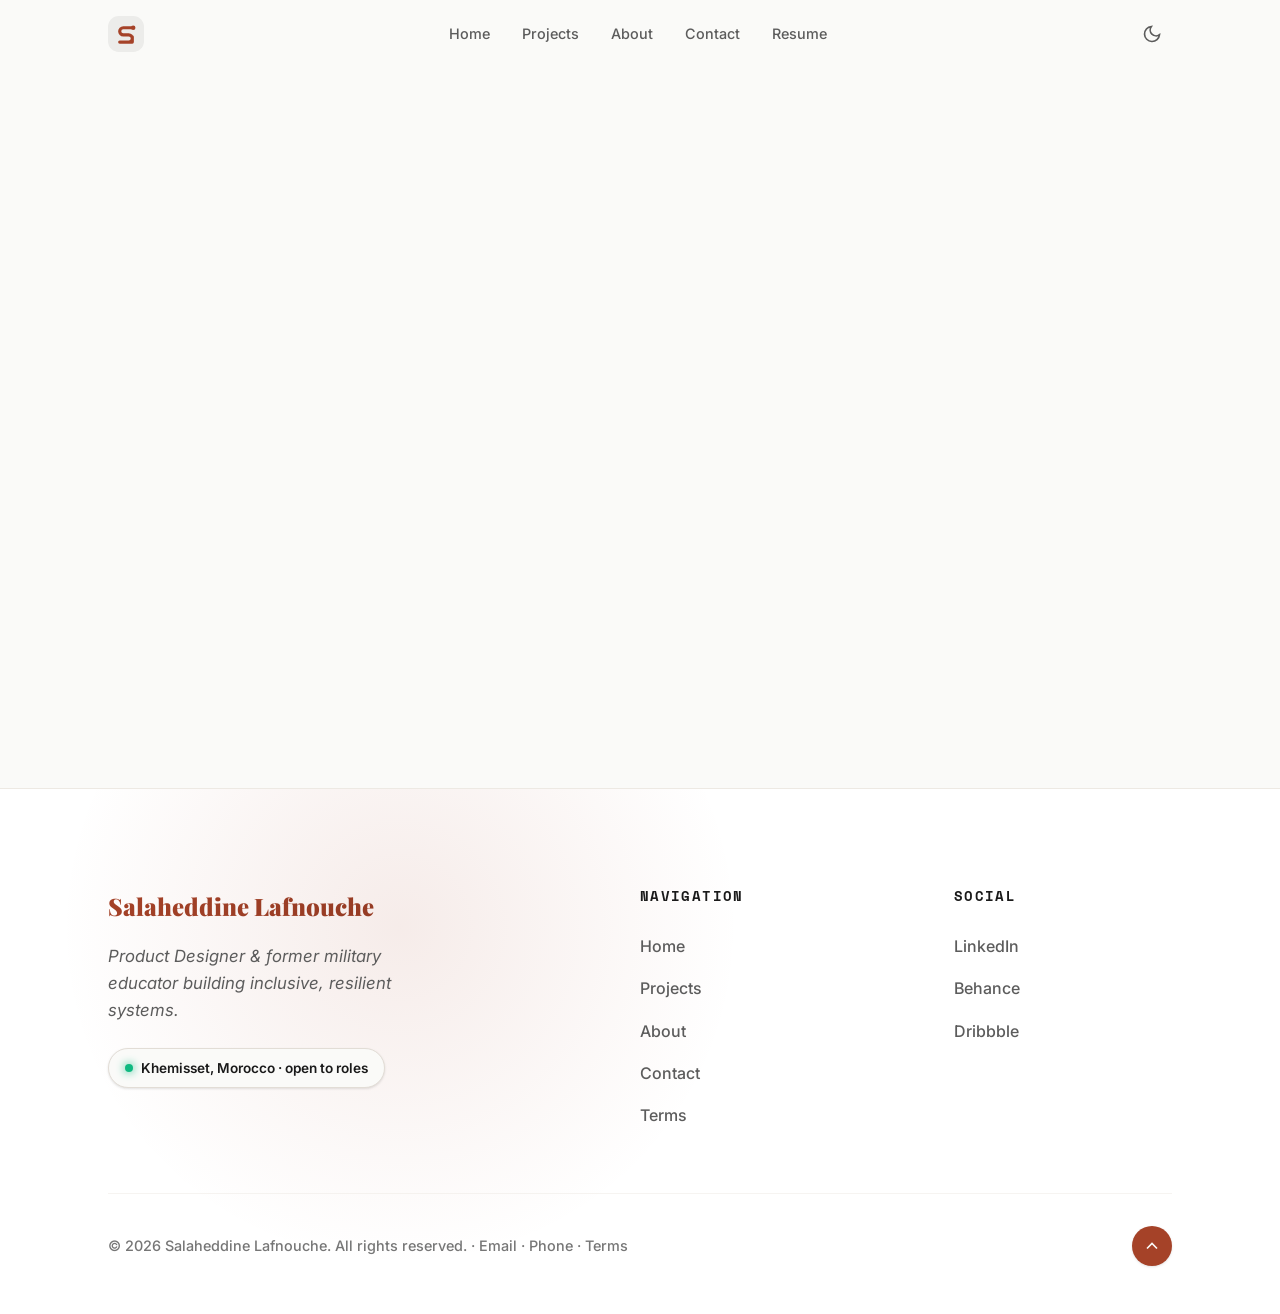
==== commit 76aad183: "about AI visibility" ====
--- a/index.html
+++ b/index.html
@@ -6,6 +6,8 @@
   <meta name="viewport" content="width=device-width, initial-scale=1.0">
   <title>Salaheddine Lafnouche — Product Designer</title>
   <link rel="icon" type="image/jpeg" href="/profile.jpg">
+  <link rel="canonical" href="https://salaheddinelafnouche.com/">
+  <link rel="alternate" type="text/markdown" href="https://salaheddinelafnouche.com/index.md">
   <meta name="description"
     content="Product Designer based in Morocco. I design accessible, user-centred digital experiences. Google UX Design certified.">
 
@@ -16,6 +18,72 @@
     content="Product Designer based in Morocco. I design accessible, user-centred digital experiences.">
   <meta property="og:type" content="website">
   <meta property="og:image" content="https://salaheddinelafnouche.com/assets/og-image.jpg">
+
+  <script type="application/ld+json">
+  {
+    "@context": "https://schema.org",
+    "@graph": [
+      {
+        "@type": "Person",
+        "@id": "https://salaheddinelafnouche.com/#person",
+        "name": "Salaheddine Lafnouche",
+        "url": "https://salaheddinelafnouche.com/",
+        "image": "https://salaheddinelafnouche.com/profile.jpg",
+        "jobTitle": "Product Designer",
+        "description": "Product Designer based in Khemisset, Morocco. Designs accessible, user-centred digital experiences for AI and UX ecosystems.",
+        "email": "mailto:portfolio@salaheddinelafnouche.com",
+        "telephone": "+212629335434",
+        "address": {
+          "@type": "PostalAddress",
+          "addressLocality": "Khemisset",
+          "addressCountry": "MA"
+        },
+        "sameAs": [
+          "https://www.linkedin.com/in/salah-eddine-lafnouche-66881525b",
+          "https://www.behance.net/salah-elafnouc",
+          "https://dribbble.com/salah-elafnouc",
+          "https://www.credly.com/badges/aee2e68f-151f-4859-891a-6eafb2865cf8/public_url"
+        ],
+        "worksFor": { "@id": "https://salaheddinelafnouche.com/#organization" }
+      },
+      {
+        "@type": "Organization",
+        "@id": "https://salaheddinelafnouche.com/#organization",
+        "name": "Salaheddine Lafnouche — Product Design",
+        "url": "https://salaheddinelafnouche.com/",
+        "logo": "https://salaheddinelafnouche.com/profile.jpg",
+        "email": "portfolio@salaheddinelafnouche.com",
+        "telephone": "+212629335434",
+        "founder": { "@id": "https://salaheddinelafnouche.com/#person" },
+        "sameAs": [
+          "https://www.linkedin.com/in/salah-eddine-lafnouche-66881525b",
+          "https://www.behance.net/salah-elafnouc",
+          "https://dribbble.com/salah-elafnouc",
+          "https://www.credly.com/badges/aee2e68f-151f-4859-891a-6eafb2865cf8/public_url"
+        ]
+      },
+      {
+        "@type": "WebSite",
+        "@id": "https://salaheddinelafnouche.com/#website",
+        "url": "https://salaheddinelafnouche.com/",
+        "name": "Salaheddine Lafnouche — Product Designer",
+        "description": "Portfolio of Salaheddine Lafnouche, Product Designer based in Morocco.",
+        "publisher": { "@id": "https://salaheddinelafnouche.com/#organization" },
+        "inLanguage": "en"
+      },
+      {
+        "@type": "WebPage",
+        "@id": "https://salaheddinelafnouche.com/#webpage",
+        "url": "https://salaheddinelafnouche.com/",
+        "name": "Salaheddine Lafnouche — Product Designer",
+        "isPartOf": { "@id": "https://salaheddinelafnouche.com/#website" },
+        "about": { "@id": "https://salaheddinelafnouche.com/#person" },
+        "primaryImageOfPage": "https://salaheddinelafnouche.com/assets/og-image.jpg",
+        "description": "Product Designer based in Morocco. Accessible, user-centred digital experiences for AI and UX ecosystems."
+      }
+    ]
+  }
+  </script>
 
   <!-- Prevent FOUC: apply saved theme before paint -->
   <script>
@@ -31,12 +99,80 @@
   <link
     href="https://fonts.googleapis.com/css2?family=Playfair+Display:ital,wght@0,700;0,900;1,400;1,700&family=Inter:wght@300;400;500;600;700&family=Space+Mono:wght@400;700&display=swap"
     rel="stylesheet">
-  <script type="module" crossorigin src="/assets/index-BYsPE88q.js"></script>
-  <link rel="stylesheet" crossorigin href="/assets/index-Bm1fDhlE.css">
+  <script type="module" crossorigin src="/assets/index-CXvJI-NO.js"></script>
+  <link rel="stylesheet" crossorigin href="/assets/index-DRnWd7I0.css">
 </head>
 
 <body>
-  <div id="root"></div>
+  <div id="root">
+    <!-- Static shell for agents and crawlers without JavaScript; replaced by React on load -->
+    <main id="main">
+      <header>
+        <p><a href="/">Salaheddine Lafnouche</a></p>
+        <nav aria-label="Primary">
+          <ul>
+            <li><a href="/">Home</a></li>
+            <li><a href="/projects">Projects</a></li>
+            <li><a href="/about">About</a></li>
+            <li><a href="/contact">Contact</a></li>
+            <li><a href="/terms">Terms</a></li>
+          </ul>
+        </nav>
+      </header>
+
+      <section aria-label="Introduction">
+        <h1>Salaheddine Lafnouche — Product Designer</h1>
+        <p>
+          Product Designer based in Khemisset, Morocco. Crafting seamless,
+          <strong>0-to-1 high-converting interfaces</strong> for complex AI and UX ecosystems.
+          Google UX Design certified.
+        </p>
+        <p>
+          Key result: <strong>73% first-time user conversion rate</strong> on the YouScent generative AI system.
+        </p>
+        <p>
+          <a href="/projects">View my work</a>
+          ·
+          <a href="/contact">Get in touch</a>
+          ·
+          <a href="mailto:portfolio@salaheddinelafnouche.com">portfolio@salaheddinelafnouche.com</a>
+          ·
+          <a href="tel:+212629335434">+212 629 335 434</a>
+        </p>
+      </section>
+
+      <section aria-label="Selected work">
+        <h2>Case studies</h2>
+        <ul>
+          <li>
+            <a href="/youscent-saas"><strong>YouScent SaaS</strong></a> —
+            Lead Product Designer. Two-door compose flow and perfumer marketplace; SUS ≥ 80 usability bar.
+          </li>
+          <li>
+            <a href="/youscent"><strong>YouScent</strong></a> —
+            Product Designer. Emotion-led AI fragrance flow; 73% first-generation conversion for first-time users.
+          </li>
+          <li>
+            <a href="/tech4u"><strong>Tech4U</strong></a> —
+            Founder &amp; Lead UX. WCAG 2.1 AA adaptive pacing; +40% projected learner retention.
+          </li>
+        </ul>
+      </section>
+
+      <footer>
+        <p>
+          <a href="/about">About</a>
+          ·
+          <a href="/contact">Contact</a>
+          ·
+          <a href="/terms">Terms</a>
+          ·
+          <a href="/llms.txt">llms.txt</a>
+        </p>
+        <p>&copy; 2026 Salaheddine Lafnouche. All rights reserved.</p>
+      </footer>
+    </main>
+  </div>
 </body>
 
-</html>+</html>
--- a/assets/index-DRnWd7I0.css
+++ b/assets/index-DRnWd7I0.css
@@ -0,0 +1 @@
+:root{--note-yellow: #FFF9C4;--note-yellow-edge: #C8A800;--note-peach: #FFE4CC;--note-peach-edge: #C07030;--note-sage: #DCEDC8;--note-sage-edge: #5E9E30;--note-sky: #D0E8F8;--note-sky-edge: #2880C0;--note-rose: #FAD9DC;--note-rose-edge: #C04858;--bg: #FAFAF8;--bg-elevated: #FFFFFF;--text: #1A1A1A;--text-secondary: #5C5C5C;--text-muted: #767676;--accent: #A54228;--accent-hover: #8C3721;--accent-light: rgba(165, 66, 40, .1);--surface: #FFFFFF;--surface-raised: #F5F3EF;--border: #E2DDD6;--border-light: #EDE9E3;--font-serif: "Playfair Display", Georgia, serif;--font-sans: "Inter", system-ui, -apple-system, sans-serif;--font-mono: "Space Mono", "Courier New", monospace;--space-xs: .25rem;--space-sm: .5rem;--space-md: 1rem;--space-lg: 1.5rem;--space-xl: 2rem;--space-2xl: 3rem;--space-3xl: 4rem;--space-4xl: 6rem;--container-max: 1160px;--nav-height: 68px;--radius-sm: 6px;--radius-md: 10px;--radius-lg: 16px;--radius-full: 9999px;--transition-fast: .15s ease;--transition-base: .25s ease;--shadow-sm: 0 1px 3px rgba(0, 0, 0, .08), 0 1px 2px rgba(0, 0, 0, .04);--shadow-md: 0 4px 12px rgba(0, 0, 0, .08), 0 2px 4px rgba(0, 0, 0, .04);--shadow-lg: 0 8px 24px rgba(0, 0, 0, .1), 0 4px 8px rgba(0, 0, 0, .04)}[data-theme=dark]{--bg: #0A0A0A;--note-yellow: #252200;--note-yellow-edge: #605400;--note-peach: #281800;--note-peach-edge: #704018;--note-sage: #0A1A04;--note-sage-edge: #284C10;--note-sky: #041420;--note-sky-edge: #104870;--note-rose: #1E0608;--note-rose-edge: #581828;--bg-elevated: #141414;--text: #F2E9DA;--text-secondary: #C8BFB4;--text-muted: #B0A89A;--accent: #BF5439;--accent-hover: #D46F56;--accent-light: rgba(191, 84, 57, .15);--surface: #141414;--surface-raised: #1E1E1E;--border: #2A2A2A;--border-light: #222222;--shadow-sm: 0 1px 3px rgba(0, 0, 0, .3);--shadow-md: 0 4px 12px rgba(0, 0, 0, .3);--shadow-lg: 0 8px 24px rgba(0, 0, 0, .4)}*,*:before,*:after{box-sizing:border-box;margin:0;padding:0}html{scroll-behavior:smooth;-webkit-text-size-adjust:100%}body{font-family:var(--font-sans);font-size:clamp(1rem,1.1vw,1.0625rem);line-height:1.65;color:var(--text);background-color:var(--bg);transition:background-color var(--transition-base),color var(--transition-base);-webkit-font-smoothing:antialiased;-moz-osx-font-smoothing:grayscale}img,video,picture{display:block;max-width:100%;height:auto}ul,ol{list-style:none}a{color:inherit;text-decoration:none}button{cursor:pointer;border:none;background:none;font-family:inherit}.skip-link{position:absolute;top:-100%;left:var(--space-md);z-index:9999;padding:var(--space-sm) var(--space-md);background:var(--accent);color:#fff;font-size:.875rem;font-weight:600;border-radius:var(--radius-sm);text-decoration:none;transition:top var(--transition-fast)}.skip-link:focus{top:var(--space-md)}.sr-only{position:absolute;width:1px;height:1px;padding:0;margin:-1px;overflow:hidden;clip:rect(0,0,0,0);white-space:nowrap;border:0}:focus-visible{outline:3px solid var(--accent);outline-offset:3px;border-radius:var(--radius-sm)}:focus:not(:focus-visible){outline:none}@media(prefers-reduced-motion:reduce){*,*:before,*:after{animation-duration:.01ms!important;animation-iteration-count:1!important;transition-duration:.01ms!important;scroll-behavior:auto!important}}.container{width:100%;max-width:var(--container-max);margin-inline:auto;padding-inline:var(--space-lg)}.section{padding-block:var(--space-3xl)}@media(min-width:768px){.section{padding-block:var(--space-4xl)}.container{padding-inline:var(--space-2xl)}}h1,h2,h3,h4{font-family:var(--font-serif);line-height:1.15;color:var(--text);font-weight:700}h1{font-size:clamp(2.25rem,5vw,3.75rem)}h2{font-size:clamp(1.75rem,3.5vw,2.5rem)}h3{font-size:clamp(1.25rem,2vw,1.5rem)}h4{font-size:clamp(1rem,1.5vw,1.125rem)}p{color:var(--text-secondary);font-size:clamp(.9375rem,1.1vw,1rem);line-height:1.75;max-width:68ch}.section-label{font-family:var(--font-mono);font-size:.75rem;letter-spacing:.12em;text-transform:uppercase;color:var(--accent);margin-bottom:var(--space-sm);max-width:none}.section-header{margin-bottom:var(--space-2xl)}.section-title{margin-bottom:var(--space-md)}.section-desc{max-width:56ch}.site-header{position:sticky;top:0;z-index:100;background:transparent;border-bottom:1px solid transparent;height:var(--nav-height);display:flex;align-items:center;transition:background-color .3s ease,border-color .3s ease,box-shadow .3s ease,backdrop-filter .3s ease}body.is-scrolled .site-header{background:color-mix(in srgb,var(--bg) 85%,transparent);border-bottom:1px solid var(--border-light);backdrop-filter:blur(12px);-webkit-backdrop-filter:blur(12px);box-shadow:0 4px 12px #0000000d}.nav{display:flex;align-items:center;justify-content:space-between;width:100%;max-width:var(--container-max);margin-inline:auto;padding-inline:var(--space-lg)}@media(min-width:768px){.nav{padding-inline:var(--space-2xl)}}.nav-logo{display:flex;align-items:center;gap:10px;font-family:var(--font-mono);font-size:1.15rem;font-weight:800;color:var(--text);letter-spacing:-.02em;flex-shrink:0;text-decoration:none;transition:color .3s ease}.nav-logo svg{transition:transform .5s cubic-bezier(.16,1,.3,1)}.nav-logo:hover svg{transform:scale(1.08) rotate(4deg)}.nav-logo svg rect{transition:fill-opacity .3s ease}.nav-logo:hover svg rect{fill-opacity:.12}.nav-links{display:flex;flex-direction:column;position:fixed;top:var(--nav-height);left:0;right:0;background:var(--bg);border-bottom:1px solid var(--border);padding:var(--space-lg) var(--space-xl) var(--space-xl);gap:var(--space-sm);z-index:99;max-height:calc(100dvh - var(--nav-height));overflow-y:auto;transform:translateY(-100%);opacity:0;pointer-events:none;transition:transform .25s ease,opacity .25s ease}@media(min-width:768px){.nav-links{flex-direction:row;position:static;background:transparent;border-bottom:none;padding:0;gap:var(--space-xl);max-height:none;overflow-y:visible;transform:none;opacity:1;pointer-events:auto}}.nav-link{font-size:.9rem;font-weight:500;color:var(--text-secondary);transition:color var(--transition-fast);position:relative;padding-block:var(--space-xs)}.nav-link:after{content:"";position:absolute;bottom:-2px;left:0;width:0;height:2px;background:var(--accent);border-radius:var(--radius-full);transition:width var(--transition-base)}.nav-link:hover{color:var(--text)}.nav-link:hover:after,.nav-link.active:after{width:100%}.nav-link.active{color:var(--text);font-weight:600}.nav-actions{display:flex;align-items:center;gap:var(--space-sm)}.theme-toggle{display:flex;align-items:center;justify-content:center;width:40px;height:40px;border-radius:var(--radius-full);color:var(--text-secondary);transition:background-color var(--transition-fast),color var(--transition-fast)}.theme-toggle:hover{background:var(--surface-raised);color:var(--text)}.hamburger{display:flex;flex-direction:column;justify-content:center;gap:5px;width:40px;height:40px;border-radius:var(--radius-sm);color:var(--text-secondary);transition:background-color var(--transition-fast);padding:var(--space-sm)}.hamburger:hover{background:var(--surface-raised)}.hamburger-line{display:block;width:100%;height:2px;background:currentColor;border-radius:var(--radius-full);transition:transform var(--transition-base),opacity var(--transition-fast)}@media(min-width:768px){.hamburger{display:none}}body.nav-open{overflow:hidden}.nav-open .nav-links{transform:translateY(0);opacity:1;pointer-events:auto}.nav-open .nav-link{font-size:1.1rem;padding-block:.75rem;display:block}.nav-open .hamburger-line:nth-child(1){transform:translateY(7px) rotate(45deg)}.nav-open .hamburger-line:nth-child(2){opacity:0}.nav-open .hamburger-line:nth-child(3){transform:translateY(-7px) rotate(-45deg)}.btn-primary{display:inline-flex;align-items:center;gap:var(--space-sm);padding:.75rem 1.5rem;background:var(--accent);color:#fff;font-family:var(--font-sans);font-size:.9375rem;font-weight:600;border-radius:var(--radius-full);border:2px solid var(--accent);transition:background-color var(--transition-fast),border-color var(--transition-fast),transform var(--transition-fast),box-shadow var(--transition-fast);min-height:44px;text-decoration:none;cursor:pointer}.btn-primary:hover{background:var(--accent-hover);border-color:var(--accent-hover);transform:translateY(-1px);box-shadow:var(--shadow-md)}.btn-primary:active{transform:translateY(0);box-shadow:none}.btn-primary.btn-large{padding:1rem 2rem;font-size:1rem}.btn-secondary{display:inline-flex;align-items:center;gap:var(--space-sm);padding:.75rem 1.5rem;background:transparent;color:var(--text);font-family:var(--font-sans);font-size:.9375rem;font-weight:600;border-radius:var(--radius-full);border:2px solid var(--border);transition:border-color var(--transition-fast),color var(--transition-fast);min-height:44px;text-decoration:none;position:relative;overflow:hidden;z-index:1}.btn-secondary:before{content:"";position:absolute;top:0;right:0;bottom:0;left:0;background:var(--accent-light);transform:scaleX(0);transform-origin:left;transition:transform var(--transition-base);z-index:-1}.btn-secondary:hover{border-color:var(--accent)}.btn-secondary:hover:before{transform:scaleX(1)}.hero-mystical{position:relative;min-height:100vh;min-height:100dvh;display:flex;align-items:center;justify-content:center;overflow:hidden;color:var(--text);margin-top:calc(-1 * var(--nav-height));padding-top:calc(var(--nav-height) + 2rem);padding-bottom:3rem;background:var(--bg)}.hero-mystical:before{content:"";position:absolute;top:0;right:0;bottom:0;left:0;background-image:radial-gradient(circle at 50% 40%,color-mix(in srgb,var(--accent) 8%,transparent) 0%,transparent 65%),linear-gradient(to right,color-mix(in srgb,var(--border) 15%,transparent) 1px,transparent 1px),linear-gradient(to bottom,color-mix(in srgb,var(--border) 15%,transparent) 1px,transparent 1px);background-size:100% 100%,48px 48px,48px 48px;opacity:.45;pointer-events:none;z-index:0}.hero-bg-mystical{position:absolute;top:0;right:0;bottom:0;left:0;z-index:0;overflow:hidden;pointer-events:none;opacity:.85}#particles-canvas{position:fixed;top:0;left:0;width:100vw;height:100vh;opacity:.85;pointer-events:none;z-index:0}.mystical-glow{position:absolute;width:60vw;height:60vw;min-width:600px;min-height:600px;background:radial-gradient(circle,#6a4c9314,#fff0 70%);top:50%;left:50%;transform:translate(-50%,-50%);border-radius:50%;pointer-events:none;animation:pulse-glow 8s ease-in-out infinite alternate}.hero-mystical-inner{position:relative;z-index:1;text-align:center;width:100%}.hero-content{width:100%;max-width:100%;margin:0 auto;padding:3.5rem 3rem;background:color-mix(in srgb,var(--surface) 8%,transparent);border:1px solid color-mix(in srgb,var(--border) 35%,transparent);backdrop-filter:blur(20px) saturate(180%);-webkit-backdrop-filter:blur(20px) saturate(180%);border-radius:28px;box-shadow:0 20px 60px -15px #0000002e,inset 0 1px 1px #ffffff29,inset 0 -1px 1px #0000000d;position:relative;overflow:hidden;transition:border-color .4s ease,box-shadow .4s ease,transform .4s cubic-bezier(.16,1,.3,1);opacity:0;transform:translateY(20px);animation:mystical-fade-up 1.2s cubic-bezier(.16,1,.3,1) .15s forwards}.hero-glass-card{width:100%;max-width:1100px;margin:0 auto;padding:4rem 3.5rem;background:linear-gradient(135deg,color-mix(in srgb,var(--surface) 18%,transparent),color-mix(in srgb,var(--surface) 6%,transparent));border:1px solid color-mix(in srgb,var(--border) 40%,transparent);backdrop-filter:blur(32px) saturate(190%);-webkit-backdrop-filter:blur(32px) saturate(190%);border-radius:36px;box-shadow:0 30px 90px -20px #00000047,inset 0 1.5px 1.5px #fff3,inset 0 -1.5px 1.5px #0000001a;position:relative;overflow:hidden;transition:border-color .4s ease,box-shadow .4s ease,transform .4s cubic-bezier(.16,1,.3,1);opacity:0;transform:translateY(24px);animation:mystical-fade-up 1.2s cubic-bezier(.16,1,.3,1) .15s forwards}.glass-light-reflection{position:absolute;top:-80%;right:-30%;width:700px;height:700px;background:radial-gradient(circle at 50% 50%,color-mix(in srgb,var(--accent) 15%,transparent) 0%,rgba(255,255,255,.04) 40%,transparent 70%);pointer-events:none;z-index:0;animation:pulse-glow 10s ease-in-out infinite alternate}.hero-glass-card:hover{border-color:color-mix(in srgb,var(--accent) 55%,transparent);box-shadow:0 40px 110px -20px #00000059,0 0 60px color-mix(in srgb,var(--accent) 20%,transparent),inset 0 2px 2px #ffffff4d}.glass-pill-badge{display:inline-flex;align-items:center;gap:10px;padding:8px 22px;border-radius:var(--radius-full);background:color-mix(in srgb,var(--surface) 25%,transparent);border:1px solid color-mix(in srgb,var(--accent) 40%,transparent);-webkit-backdrop-filter:blur(16px);backdrop-filter:blur(16px);font-family:var(--font-mono);font-size:.78rem;text-transform:uppercase;letter-spacing:.08em;color:var(--accent);margin-bottom:2rem;opacity:0;transform:translateY(10px);animation:mystical-fade-up 1s ease .25s forwards;box-shadow:inset 0 1px 1px #ffffff26}.glass-badge-dot{width:7px;height:7px;border-radius:50%;background:var(--accent);box-shadow:0 0 10px var(--accent);animation:pulse-dot 2s infinite ease-in-out}.glass-stat-card{background:linear-gradient(135deg,color-mix(in srgb,var(--surface) 30%,transparent),color-mix(in srgb,var(--surface) 10%,transparent))!important;border:1px solid color-mix(in srgb,var(--accent) 35%,transparent)!important;-webkit-backdrop-filter:blur(20px)!important;backdrop-filter:blur(20px)!important;box-shadow:inset 0 1px 1px #fff3,0 12px 32px #0000001a!important}.glass-btn-primary{-webkit-backdrop-filter:blur(12px);backdrop-filter:blur(12px);box-shadow:inset 0 1px 1px #ffffff4d,0 10px 30px #a5422840!important}.glass-btn-ghost{background:color-mix(in srgb,var(--surface) 15%,transparent)!important;-webkit-backdrop-filter:blur(16px)!important;backdrop-filter:blur(16px)!important;border-color:color-mix(in srgb,var(--border) 40%,transparent)!important;box-shadow:inset 0 1px 1px #ffffff26!important}.hero-content:before{content:"";position:absolute;top:-50%;left:-50%;width:200%;height:200%;background:radial-gradient(circle at 50% 0%,color-mix(in srgb,var(--accent) 10%,transparent) 0%,transparent 55%);pointer-events:none;z-index:0}.hero-content:hover{border-color:color-mix(in srgb,var(--accent) 40%,transparent);box-shadow:0 36px 90px -20px #00000040,0 0 50px color-mix(in srgb,var(--accent) 15%,transparent),inset 0 1px 1px #ffffff38}.hero-layout-tag{display:inline-flex;align-items:center;gap:8px;padding:6px 18px;border-radius:var(--radius-full);background:color-mix(in srgb,var(--accent) 12%,transparent);border:1px solid color-mix(in srgb,var(--accent) 30%,transparent);font-family:var(--font-mono);font-size:.75rem;text-transform:uppercase;letter-spacing:.08em;color:var(--accent);margin-bottom:1.5rem;opacity:0;transform:translateY(10px);animation:mystical-fade-up 1s ease .3s forwards}.hero-layout-dot{width:6px;height:6px;border-radius:50%;background:var(--accent);box-shadow:0 0 8px var(--accent);animation:pulse-dot 2s infinite ease-in-out}.hero-title-editorial{font-family:"Playfair Display",var(--font-serif);font-size:clamp(1.85rem,5.2vw,3.4rem);font-weight:900;line-height:1.12;letter-spacing:-.03em;color:var(--text);margin-bottom:1.5rem;text-align:center;max-width:22ch;margin-left:auto;margin-right:auto;opacity:0;transform:translateY(20px);animation:mystical-fade-up 1.2s ease .3s forwards}.hero-sub-editorial{font-size:clamp(1.15rem,2.2vw,1.35rem);max-width:650px;margin:0 auto 2rem;line-height:1.65;color:var(--text);opacity:.85;font-weight:400;text-align:center;transform:translateY(15px);animation:mystical-fade-up 1.2s ease .5s forwards}.hero-sub-editorial strong{color:var(--text);font-weight:700}.hero-stat-card{display:inline-flex;align-items:center;gap:20px;padding:16px 28px;border-radius:20px;margin-bottom:2.5rem;background:color-mix(in srgb,var(--surface) 60%,transparent);border:1px solid var(--border);backdrop-filter:blur(16px);-webkit-backdrop-filter:blur(16px);box-shadow:0 12px 32px #00000014;transition:transform .4s cubic-bezier(.16,1,.3,1),border-color .3s ease,box-shadow .4s ease;text-align:left;flex-wrap:wrap;justify-content:center;opacity:0;transform:translateY(15px);animation:mystical-fade-up 1.2s ease .7s forwards;cursor:default}.hero-stat-card:hover{transform:translateY(-4px) scale(1.02);border-color:var(--accent);box-shadow:0 20px 40px #a5422826}.hero-stat-icon{display:flex;align-items:center;justify-content:center}.hero-stat-dot{width:10px;height:10px;border-radius:50%;background:var(--accent);display:inline-block;box-shadow:0 0 12px var(--accent);animation:pulse-dot 2s cubic-bezier(.4,0,.6,1) infinite}@keyframes pulse-dot{0%,to{opacity:1;transform:scale(1)}50%{opacity:.4;transform:scale(.85)}}.hero-stat-number{font-family:var(--font-mono);font-size:clamp(2.2rem,4vw,2.8rem);font-weight:900;color:var(--accent);line-height:1;letter-spacing:-.04em}.hero-stat-details{display:flex;flex-direction:column;gap:4px}.hero-stat-details strong{font-size:.95rem;font-weight:700;color:var(--text);line-height:1.2}.hero-stat-details span{font-family:var(--font-mono);font-size:.75rem;text-transform:uppercase;letter-spacing:.05em;color:var(--text);opacity:.6}.hero-role-editorial{font-family:var(--font-mono);font-size:.875rem;text-transform:uppercase;letter-spacing:.05em;color:var(--text);opacity:.6;margin-bottom:2.5rem;text-align:center;transform:translateY(15px);animation:mystical-fade-up 1.2s ease .9s forwards}.hero-mystical-actions{display:flex;gap:var(--space-md);flex-wrap:wrap;justify-content:center;opacity:0;transform:translateY(15px);animation:mystical-fade-up 1.5s ease 1.1s forwards}.btn-ghost-mystical{display:inline-flex;align-items:center;gap:.5rem;padding:.875rem 2rem;background:transparent;color:var(--text);font-family:var(--font-sans);font-weight:600;border-radius:var(--radius-full);border:1px solid var(--border);text-decoration:none;transition:border-color .3s,background .3s,transform .3s;min-height:52px;position:relative;overflow:hidden;z-index:1}.btn-ghost-mystical:before{content:"";position:absolute;top:0;right:0;bottom:0;left:0;background:var(--surface-raised);transform:scaleX(0);transform-origin:left;transition:transform var(--transition-base);z-index:-1}.btn-ghost-mystical:hover{border-color:var(--accent);transform:translateY(-2px);box-shadow:0 4px 12px #0000000d}.btn-ghost-mystical:hover:before{transform:scaleX(1)}@media(max-width:600px){.hero-mystical{min-height:520px}.hero-mystical-sub{margin-bottom:var(--space-xl)}}.scroll-indicator{position:absolute;bottom:var(--space-md);left:0;width:100%;display:flex;flex-direction:column;align-items:center;opacity:0;animation:mystical-fade-up 1s ease 2s forwards;color:var(--text-muted);transition:color var(--transition-fast);z-index:2}.scroll-indicator:hover{color:var(--text)}.scroll-mouse{width:22px;height:38px;border:1.5px solid currentColor;border-radius:20px;position:relative}.scroll-wheel{width:3px;height:6px;background:currentColor;border-radius:2px;position:absolute;top:6px;left:50%;transform:translate(-50%);animation:scroll-bounce 2s infinite ease-in-out}@keyframes mystical-fade-up{0%{opacity:0;transform:translateY(20px);filter:blur(4px)}to{opacity:1;transform:translateY(0);filter:blur(0)}}@keyframes pulse-glow{0%{transform:translate(-50%,-50%) scale(1);opacity:.6}to{transform:translate(-50%,-50%) scale(1.2);opacity:1}}@keyframes shimmer-text{0%{background-position:-100% 0}to{background-position:200% 0}}@keyframes scroll-bounce{0%,to{transform:translate(-50%);opacity:1}50%{transform:translate(-50%,10px);opacity:0}}body:has(.hero-mystical):not(.is-scrolled) .nav-link{color:var(--text-secondary)!important}body:has(.hero-mystical):not(.is-scrolled) .nav-link:hover{color:var(--accent)!important}body:has(.hero-mystical):not(.is-scrolled) .nav-link.active{color:var(--text)!important}body:has(.hero-mystical):not(.is-scrolled) .nav-logo{color:var(--accent)!important}body:has(.hero-mystical):not(.is-scrolled) .theme-toggle{color:var(--text-secondary)!important}body:has(.hero-mystical):not(.is-scrolled) .theme-toggle:hover{background:var(--surface-raised)!important;color:var(--text)!important}body:has(.hero-mystical):not(.is-scrolled) .hamburger{color:var(--text-secondary)!important}body:has(.hero-mystical):not(.is-scrolled) .hamburger:hover{background:var(--surface-raised)!important;color:var(--text)!important}@media(prefers-reduced-motion:reduce){.hero-mystical-label,.hero-mystical-name,.hero-mystical-sub,.hero-mystical-actions,.scroll-indicator{animation:none;opacity:1;transform:none;filter:none}.mystical-glow,.scroll-wheel,.hero-mystical-name:hover:before{animation:none}}.cta-section{background:var(--surface-raised);border-top:1px solid var(--border-light)}.cta-inner{max-width:760px;margin-inline:auto;text-align:center}.cta-title{margin-bottom:var(--space-md)}.cta-desc{margin-bottom:var(--space-xl);margin-inline:auto;max-width:55ch}.contact-form-wrapper{max-width:680px;margin:0 auto var(--space-xl);text-align:left;background:color-mix(in srgb,var(--surface) 65%,transparent);border:1px solid var(--border);border-radius:24px;padding:36px 40px;box-shadow:0 16px 40px #0000000f;backdrop-filter:blur(16px);-webkit-backdrop-filter:blur(16px)}.contact-form{display:flex;flex-direction:column;gap:24px}.form-row{display:grid;grid-template-columns:1fr 1fr;gap:20px}@media(max-width:600px){.contact-form-wrapper{padding:24px 20px}.form-row{grid-template-columns:1fr}}.form-group{display:flex;flex-direction:column;gap:8px}.form-label{font-family:var(--font-mono);font-size:.8rem;font-weight:700;text-transform:uppercase;letter-spacing:.05em;color:var(--text)}.form-input,.form-textarea{width:100%;font-family:var(--font-sans);font-size:1rem;color:var(--text);background:var(--surface);border:1px solid var(--border);border-radius:12px;padding:14px 16px;transition:border-color .3s ease,box-shadow .3s ease,background .3s ease;outline:none}.form-input::placeholder,.form-textarea::placeholder{color:var(--text);opacity:.4}.form-input:focus,.form-textarea:focus{border-color:var(--accent);background:var(--surface-raised);box-shadow:0 0 0 3px #a5422826}.scope-picker{display:flex;flex-direction:column;margin-top:4px}.scope-picker-trigger{width:100%;display:flex;align-items:center;justify-content:space-between;padding:14px 18px;background:var(--surface);border:1px solid var(--border);border-radius:14px;color:var(--text);font-family:var(--font-sans);font-size:.95rem;font-weight:600;cursor:pointer;transition:all .25s cubic-bezier(.16,1,.3,1);text-align:left}.scope-picker-trigger:hover{border-color:var(--accent);background:var(--surface-raised);box-shadow:0 4px 14px #0000001a}.scope-picker-trigger.is-active,.scope-picker-trigger[aria-expanded=true]{border-color:var(--accent);background:color-mix(in srgb,var(--accent) 8%,var(--surface));box-shadow:0 0 0 3px #a5422826}.scope-picker-label{display:flex;align-items:center;gap:10px;overflow:hidden;text-overflow:ellipsis;white-space:nowrap}.scope-picker-icon{display:inline-flex;align-items:center;justify-content:center;width:28px;height:28px;background:color-mix(in srgb,var(--accent) 15%,transparent);color:var(--accent);border-radius:6px;font-size:.85rem;font-weight:700}.scope-picker-text{font-weight:600;color:var(--text)}.scope-picker-text.has-selection{color:var(--accent);font-weight:700}.scope-picker-arrow{font-size:1rem;color:var(--text);opacity:.5;transition:transform .3s cubic-bezier(.16,1,.3,1)}.scope-picker-trigger[aria-expanded=true] .scope-picker-arrow{transform:rotate(180deg);color:var(--accent);opacity:1}.scope-picker-content{max-height:0;opacity:0;overflow:hidden;transition:max-height .45s cubic-bezier(.16,1,.3,1),opacity .3s ease,margin-top .3s ease;margin-top:0}.scope-picker-content.is-open{max-height:900px;opacity:1;margin-top:8px}.scope-picker-inner{padding-top:2px;padding-bottom:2px}.scope-matrix{display:grid;grid-template-columns:repeat(auto-fit,minmax(210px,1fr));gap:12px;margin-top:6px}@media(max-width:600px){.scope-matrix{grid-template-columns:1fr}}.scope-card{position:relative;cursor:pointer;-webkit-user-select:none;user-select:none}.scope-card input[type=checkbox]{position:absolute;opacity:0;width:0;height:0}.scope-card-inner{display:flex;flex-direction:column;gap:6px;padding:14px 16px;background:var(--surface);border:1px solid var(--border);border-radius:14px;transition:all .25s cubic-bezier(.16,1,.3,1);height:100%}.scope-card:hover .scope-card-inner{border-color:var(--accent);transform:translateY(-2px);box-shadow:0 8px 20px #a542281f}.scope-card:hover .scope-icon{transform:scale(1.08)}.scope-card-header{display:flex;align-items:center;justify-content:space-between;margin-bottom:2px}.scope-icon{font-size:1.15rem;display:inline-flex;align-items:center;justify-content:center;width:34px;height:34px;background:color-mix(in srgb,var(--surface-raised) 80%,transparent);border-radius:8px;border:1px solid var(--border-light);transition:transform .3s cubic-bezier(.16,1,.3,1),background .3s ease}.scope-check{width:20px;height:20px;border-radius:5px;background:transparent;border:2px solid var(--border-light);color:#fff;opacity:.8;display:flex;align-items:center;justify-content:center;font-size:.85rem;font-weight:900;transition:all .25s cubic-bezier(.16,1,.3,1)}.scope-check:after{content:""}.scope-card:hover .scope-check{border-color:var(--accent);opacity:1}.scope-card input[type=checkbox]:checked+.scope-card-inner{background:color-mix(in srgb,var(--accent) 12%,var(--surface));border-color:var(--accent);box-shadow:0 10px 25px #a5422838;transform:translateY(-2px)}.scope-card input[type=checkbox]:checked+.scope-card-inner .scope-icon{background:var(--accent);color:#fff;transform:scale(1.1) rotate(-6deg);border-color:transparent}.scope-card input[type=checkbox]:checked+.scope-card-inner .scope-check{background:var(--accent);border-color:var(--accent);color:#fff;opacity:1;transform:scale(1.08)}.scope-card input[type=checkbox]:checked+.scope-card-inner .scope-check:after{content:"✓"}.scope-title{font-family:var(--font-sans);font-size:.9rem;font-weight:700;color:var(--text);line-height:1.2}.scope-desc{font-size:.75rem;color:var(--text);opacity:.65;line-height:1.35}.scope-meter{margin-top:16px;padding:14px 18px;background:color-mix(in srgb,var(--surface-raised) 60%,transparent);border:1px dashed var(--border-light);border-radius:12px;display:flex;flex-direction:column;gap:10px;transition:all .3s ease}.scope-meter-header{display:flex;align-items:center;justify-content:space-between;font-size:.8rem;font-weight:600;color:var(--text)}.scope-meter-title{display:flex;align-items:center;gap:6px;color:var(--accent);font-weight:700;text-transform:uppercase;letter-spacing:.05em;font-size:.75rem}.scope-meter-time{background:var(--surface);padding:4px 10px;border-radius:999px;border:1px solid var(--border);font-size:.75rem;font-weight:700}.scope-meter-bar{width:100%;height:6px;background:var(--border);border-radius:999px;overflow:hidden;position:relative}.scope-meter-fill{height:100%;background:linear-gradient(90deg,var(--accent),#ff7a50);border-radius:999px;width:25%;transition:width .4s cubic-bezier(.16,1,.3,1);box-shadow:0 0 10px #a5422899}.scope-meter-desc{font-size:.8rem;color:var(--text);opacity:.8;line-height:1.4;margin:0}.scope-assessment-summary{display:flex;flex-direction:column;gap:8px;padding:10px 14px;border-radius:10px;background:color-mix(in srgb,var(--surface) 60%,transparent);border:1px solid color-mix(in srgb,var(--border) 40%,transparent)}.assessment-meta{display:flex;justify-content:space-between;align-items:center;font-size:.75rem;font-family:var(--font-mono);color:var(--text)}.assessment-meta strong{color:var(--accent)}.assessment-deliverable-list{display:flex;flex-wrap:wrap;gap:6px 12px;list-style:none;padding:0;margin:4px 0 0}.assessment-deliverable-item{display:inline-flex;align-items:center;gap:6px;font-size:.78rem;font-weight:600;color:var(--text)}.deliverable-check{color:var(--accent);font-weight:800;font-size:.82rem}.form-textarea{resize:vertical;min-height:120px}.form-footer{display:flex;align-items:center;justify-content:space-between;flex-wrap:wrap;gap:16px;margin-top:8px}.btn-submit{display:inline-flex;align-items:center;gap:10px;cursor:pointer;border:none}.btn-submit .btn-icon{transition:transform .3s cubic-bezier(.16,1,.3,1)}.btn-submit:hover .btn-icon{transform:translate(4px)}.btn-submit.is-sending{opacity:.75;cursor:wait}.btn-submit.is-success{background:#2e7d32!important;color:#fff!important}.form-status{font-family:var(--font-mono);font-size:.85rem;font-weight:700}.form-status.success{color:#2e7d32}.form-status.error{color:#d32f2f}.cta-actions{display:flex;justify-content:center;margin-bottom:var(--space-md)}.cta-email-fallback{font-size:.875rem;color:var(--text-muted);max-width:none}.cta-email-fallback strong{color:var(--text-secondary);-webkit-user-select:all;user-select:all}.projects-grid{display:flex;flex-direction:column;gap:var(--space-3xl);position:relative;z-index:1}.project-card{--mx: 0px;--my: 0px;border:none;border-bottom:1px solid var(--border-light);border-radius:0;background:transparent;box-shadow:none;padding-bottom:var(--space-3xl);transition:border-color var(--transition-base);position:relative}.project-card:last-child{border-bottom:none;padding-bottom:0}.project-card:hover,.project-card:focus-within{border-color:var(--border)}.project-card-inner{display:flex;flex-direction:column;gap:var(--space-lg)}@media(min-width:860px){.project-card-inner{display:grid;grid-template-columns:62% 38%;gap:var(--space-2xl);align-items:center}.project-card:nth-child(2n) .project-card-inner{grid-template-columns:38% 62%}.project-card:nth-child(2n) .project-thumb{order:2}.project-card:nth-child(2n) .project-info{order:1}}.project-thumb{position:relative;aspect-ratio:16 / 10;overflow:hidden;background:var(--surface-raised);border-radius:var(--radius-md)}.project-thumb-link{display:block;width:100%;height:100%;position:relative}.project-thumb img{width:100%;height:100%;object-fit:cover;object-position:center top;opacity:0;transition:transform .6s cubic-bezier(.2,0,.2,1),opacity .4s ease;transform:translate(var(--mx),var(--my)) scale(1.02)}.project-thumb img.is-loaded{opacity:1}.project-card:hover .project-thumb img{transform:translate(var(--mx),var(--my)) scale(1.06)}.project-thumb-fallback{position:absolute;top:0;right:0;bottom:0;left:0;display:none;align-items:center;justify-content:center;background:var(--surface-raised)}.project-thumb.thumb-fallback .project-thumb-fallback{display:flex}.project-thumb.thumb-fallback .project-thumb-link{display:none}.thumb-initials{font-family:var(--font-mono);font-size:2rem;font-weight:700;color:var(--text-muted);letter-spacing:.08em}.project-info{padding:0;display:flex;flex-direction:column;justify-content:center;gap:var(--space-md)}.project-header-meta{display:flex;align-items:baseline;gap:var(--space-sm);flex-wrap:wrap;margin-bottom:0}.project-num{font-family:var(--font-mono);font-size:.85rem;font-weight:700;color:var(--accent);line-height:1;letter-spacing:.04em}.project-meta{display:flex;align-items:center;gap:var(--space-sm);margin-left:auto;font-family:var(--font-mono);font-size:.68rem;color:var(--text-muted)}.project-role:after{content:"·";margin-left:var(--space-sm);color:var(--border)}.project-title{font-family:var(--font-serif);font-size:clamp(1.6rem,2.4vw,2.15rem);font-weight:700;line-height:1.15;margin-bottom:0;letter-spacing:-.02em}.project-title a{color:var(--text);transition:color var(--transition-fast)}.project-title a:hover{color:var(--accent)}.project-subtitle{font-family:var(--font-serif);font-style:italic;font-size:1.02rem;color:var(--accent);margin-bottom:var(--space-md);line-height:1.4}.project-desc{font-size:.98rem;line-height:1.6;color:var(--text-secondary);margin-bottom:0;max-width:38ch}.project-metric{display:flex;flex-direction:column;gap:.15rem;padding:var(--space-sm) 0;border-top:1px solid var(--border-light);border-bottom:1px solid var(--border-light)}.project-metric-value{font-family:var(--font-mono);font-size:clamp(1.75rem,2.5vw,2.25rem);font-weight:700;color:var(--accent);line-height:1.1;letter-spacing:-.03em}.project-metric-label{font-family:var(--font-mono);font-size:.7rem;text-transform:uppercase;letter-spacing:.08em;color:var(--text-muted)}.project-highlights{display:flex;flex-direction:column;gap:var(--space-xs);padding:var(--space-md);background:var(--surface-raised);border-radius:var(--radius-md);border-left:3px solid var(--accent);margin-bottom:var(--space-lg);font-size:.85rem}.highlight-item{line-height:1.5;color:var(--text-secondary)}.highlight-label{font-weight:700;color:var(--text)}.project-tags{display:flex;flex-wrap:wrap;gap:.35rem;margin-bottom:0}.project-actions{display:flex;align-items:center;gap:var(--space-md);flex-wrap:wrap;margin-top:var(--space-xs)}.project-primary-btn{display:inline-flex;align-items:center;gap:var(--space-xs);padding:.55rem 1.1rem;background:var(--accent);color:#fff;border-radius:var(--radius-md);font-family:var(--font-mono);font-size:.75rem;font-weight:700;letter-spacing:.02em;transition:background var(--transition-fast),transform var(--transition-fast)}.project-primary-btn:hover{background:var(--accent-hover);transform:translateY(-1px);color:#fff}.project-primary-btn svg{transition:transform var(--transition-fast)}.project-primary-btn:hover svg{transform:translate(4px)}.project-quickview-btn{display:inline-flex;align-items:center;gap:var(--space-xs);padding:.35rem 0;background:transparent;border:none;border-bottom:1px solid transparent;color:var(--text-secondary);border-radius:0;font-family:var(--font-mono);font-size:.75rem;font-weight:600;cursor:pointer;transition:color var(--transition-fast),border-color var(--transition-fast)}.project-quickview-btn:hover{background:transparent;border-color:var(--accent);color:var(--accent)}@media(prefers-reduced-motion:reduce){.project-thumb img,.project-card:hover .project-thumb img,.project-primary-btn,.project-primary-btn svg{transition:none}.project-card:hover .project-thumb img,.project-primary-btn:hover{transform:none}.project-primary-btn:hover svg{transform:none}}.projects-method-cloud{margin-top:var(--space-3xl);padding:var(--space-xl);background:var(--surface);border:1px solid var(--border-light);border-radius:var(--radius-lg)}.cloud-title{font-family:var(--font-mono);font-size:.8rem;text-transform:uppercase;letter-spacing:.08em;color:var(--text-muted);margin-bottom:var(--space-md)}.cloud-tags{display:flex;flex-wrap:wrap;gap:.5rem}.cloud-tag-btn{padding:.4rem .85rem;border-radius:var(--radius-full);background:var(--surface-raised);border:1px solid var(--border);font-family:var(--font-sans);font-size:.82rem;color:var(--text-secondary);transition:all var(--transition-fast)}.cloud-tag-btn:hover{border-color:var(--accent);color:var(--accent)}.cloud-tag-btn.is-active{background:var(--accent);color:#fff;border-color:var(--accent)}.projects-framework-section{background:var(--surface-raised);border-top:1px solid var(--border-light);border-bottom:1px solid var(--border-light)}.framework-grid{display:grid;grid-template-columns:repeat(1,1fr);gap:var(--space-lg);margin-top:var(--space-2xl)}@media(min-width:640px){.framework-grid{grid-template-columns:repeat(2,1fr)}}@media(min-width:1024px){.framework-grid{grid-template-columns:repeat(4,1fr)}}.framework-card{padding:var(--space-xl);background:var(--surface);border:1px solid var(--border);border-radius:var(--radius-lg);display:flex;flex-direction:column;justify-content:space-between;transition:transform .25s ease,box-shadow .25s ease,border-color .25s ease}.framework-card:hover{transform:translateY(-4px);box-shadow:var(--shadow-md);border-color:var(--accent)}.step-num{font-family:var(--font-mono);font-size:2rem;font-weight:700;color:var(--accent);opacity:.3;margin-bottom:var(--space-md)}.framework-card:hover .step-num{opacity:1}.step-title{font-size:1.15rem;font-weight:700;margin-bottom:var(--space-sm);color:var(--text)}.step-desc{font-size:.88rem;line-height:1.6;color:var(--text-secondary);margin-bottom:var(--space-lg)}.step-tag{font-family:var(--font-mono);font-size:.7rem;text-transform:uppercase;letter-spacing:.05em;color:var(--accent);margin-top:auto}.pv-modal-backdrop{position:fixed;top:0;right:0;bottom:0;left:0;z-index:1000;background:#000000b3;-webkit-backdrop-filter:blur(8px);backdrop-filter:blur(8px);display:flex;align-items:center;justify-content:center;padding:var(--space-md);animation:fadeInModal .25s ease forwards}@keyframes fadeInModal{0%{opacity:0}to{opacity:1}}.pv-modal-content{position:relative;width:100%;max-width:720px;max-height:85vh;overflow-y:auto;background:var(--bg-elevated);border:1px solid var(--border);border-radius:var(--radius-lg);padding:var(--space-2xl);box-shadow:var(--shadow-lg);animation:slideUpModal .3s cubic-bezier(.2,0,.2,1) forwards}@keyframes slideUpModal{0%{transform:translateY(20px);opacity:0}to{transform:translateY(0);opacity:1}}.pv-modal-close{position:absolute;top:1.25rem;right:1.25rem;width:36px;height:36px;border-radius:50%;background:var(--surface-raised);border:1px solid var(--border);color:var(--text-secondary);font-size:1.1rem;display:flex;align-items:center;justify-content:center;transition:all var(--transition-fast)}.pv-modal-close:hover{background:var(--accent);color:#fff;border-color:var(--accent)}.pv-modal-header{margin-bottom:var(--space-lg);padding-bottom:var(--space-md);border-bottom:1px solid var(--border-light)}.pv-modal-badge-row{display:flex;align-items:center;gap:var(--space-sm);margin-bottom:var(--space-xs)}.pv-modal-num{font-family:var(--font-mono);font-size:1.2rem;font-weight:700;color:var(--accent)}.pv-modal-category{padding:.15rem .5rem;background:var(--accent-light);color:var(--accent);border-radius:var(--radius-full);font-family:var(--font-mono);font-size:.7rem}.pv-modal-role{font-family:var(--font-mono);font-size:.72rem;color:var(--text-muted);margin-left:auto}.pv-modal-title{font-size:1.8rem;font-weight:800;margin-bottom:.2rem;color:var(--text)}.pv-modal-subtitle{font-family:var(--font-serif);font-style:italic;font-size:1.05rem;color:var(--accent)}.pv-modal-metric-card{display:flex;align-items:center;gap:var(--space-md);padding:var(--space-md) var(--space-lg);background:var(--surface-raised);border:1px solid var(--border-light);border-radius:var(--radius-md);margin-bottom:var(--space-xl)}.pv-metric-icon{font-size:1.8rem}.pv-metric-info{display:flex;flex-direction:column}.pv-metric-val{font-family:var(--font-mono);font-size:1.6rem;font-weight:700;color:var(--accent);line-height:1}.pv-metric-lbl{font-size:.8rem;color:var(--text-secondary)}.pv-modal-grid{display:grid;grid-template-columns:1fr;gap:var(--space-md);margin-bottom:var(--space-xl)}@media(min-width:600px){.pv-modal-grid{grid-template-columns:1fr 1fr}}.pv-modal-box{padding:var(--space-md);background:var(--surface);border:1px solid var(--border-light);border-radius:var(--radius-md);font-size:.88rem;line-height:1.6;color:var(--text-secondary)}.pv-box-title{display:flex;align-items:center;gap:.4rem;font-size:.9rem;font-weight:700;color:var(--text);margin-bottom:var(--space-xs)}.pv-modal-section{margin-bottom:var(--space-xl)}.pv-section-title{font-family:var(--font-mono);font-size:.82rem;text-transform:uppercase;letter-spacing:.08em;color:var(--text-muted);margin-bottom:var(--space-sm)}.pv-results-list{display:flex;flex-direction:column;gap:var(--space-xs)}.pv-result-item{display:flex;align-items:flex-start;gap:.5rem;font-size:.9rem;line-height:1.5;color:var(--text-secondary)}.pv-check{color:var(--accent);font-weight:700}.pv-tags-flex{display:flex;flex-wrap:wrap;gap:.4rem}.pv-deliv-tag{padding:.3rem .7rem;background:var(--surface-raised);border:1px solid var(--border);border-radius:var(--radius-sm);font-family:var(--font-mono);font-size:.75rem;color:var(--text-secondary)}.pv-modal-footer{display:flex;align-items:center;justify-content:flex-end;gap:var(--space-md);padding-top:var(--space-md);border-top:1px solid var(--border-light)}.pv-btn-secondary{padding:.65rem 1.2rem;background:var(--surface-raised);border:1px solid var(--border);border-radius:var(--radius-md);font-family:var(--font-mono);font-size:.82rem;color:var(--text)}.pv-btn-secondary:hover{background:var(--surface)}.pv-btn-primary{padding:.65rem 1.4rem;background:var(--accent);color:#fff;border-radius:var(--radius-md);font-family:var(--font-mono);font-size:.82rem;font-weight:700;transition:background var(--transition-fast)}.pv-btn-primary:hover{background:var(--accent-hover);color:#fff}.project-cta{font-family:var(--font-mono);font-size:.8rem;color:var(--accent);letter-spacing:.04em}.tag{display:inline-flex;align-items:center;padding:.25rem .65rem;background:var(--accent-light);color:var(--accent);font-family:var(--font-mono);font-size:.72rem;letter-spacing:.05em;border-radius:var(--radius-full);border:1px solid color-mix(in srgb,var(--accent) 30%,transparent);white-space:nowrap}.about-hero{padding-block:var(--space-3xl) var(--space-xl);text-align:center;overflow:hidden}.about-hero-inner{display:flex;flex-direction:column;align-items:center;gap:var(--space-md)}.about-hero-photo{position:relative;width:200px;height:200px;margin-bottom:var(--space-lg)}@media(min-width:768px){.about-hero-photo{width:240px;height:240px}}.about-hero-img{width:100%;height:100%;border-radius:50%;object-fit:cover;object-position:center bottom;position:relative;z-index:2;border:1px solid var(--border);background:var(--surface-raised)}[data-theme=dark] .about-hero-img{border:none;box-shadow:0 0 0 2px color-mix(in srgb,var(--accent) 50%,transparent),0 8px 32px #0000004d}.photo-orbit-ring{position:absolute;top:-12px;right:-12px;bottom:-12px;left:-12px;border-radius:50%;border:1.5px solid transparent;border-top-color:var(--accent);border-right-color:color-mix(in srgb,var(--accent) 40%,transparent);animation:orbit-spin 8s linear infinite;z-index:1}.photo-orbit-ring--delayed{top:-22px;right:-22px;bottom:-22px;left:-22px;border-top-color:color-mix(in srgb,var(--accent) 30%,transparent);border-right-color:color-mix(in srgb,var(--accent) 15%,transparent);animation-duration:14s;animation-direction:reverse}@keyframes orbit-spin{0%{transform:rotate(0)}to{transform:rotate(360deg)}}.about-hero-label{margin-bottom:var(--space-xs)}.about-hero-name{font-family:var(--font-serif);font-size:clamp(2rem,5vw,3.25rem);font-weight:900;line-height:1.1;color:var(--text);margin-bottom:var(--space-sm)}.role-ribbon{display:inline-flex;align-items:center;gap:.3em;font-family:var(--font-mono);font-size:clamp(.85rem,1.4vw,1.05rem);color:var(--text-secondary);letter-spacing:.03em;min-height:1.6em;margin-bottom:var(--space-lg)}.role-ribbon-bracket{color:var(--accent);font-weight:700;font-size:1.1em;opacity:.6}.role-ribbon-text{color:var(--text);font-weight:500;transition:opacity .15s ease}.role-ribbon-cursor{display:inline-block;width:2px;height:1.15em;background:var(--accent);margin-left:1px;animation:cursor-blink .8s steps(2) infinite;vertical-align:text-bottom}@keyframes cursor-blink{0%,to{opacity:1}50%{opacity:0}}.about-hero-facts{display:flex;flex-wrap:wrap;justify-content:center;gap:var(--space-md) var(--space-xl);margin-top:var(--space-sm)}.hero-fact{display:inline-flex;align-items:center;gap:.4em;font-size:.85rem;font-weight:500;color:var(--text-secondary);letter-spacing:.01em}.hero-fact svg{color:var(--accent);flex-shrink:0}.narrative-inner{display:block;max-width:720px;margin-inline:auto}.narrative-heading{font-size:clamp(1.75rem,3vw,2.25rem);margin-bottom:var(--space-xl)}.narrative-text p{margin-bottom:var(--space-lg)}.narrative-text p:last-child{margin-bottom:0}@media(prefers-reduced-motion:reduce){.photo-orbit-ring{animation:none}.role-ribbon-cursor{animation:none;opacity:1}}.quick-facts{background:var(--surface);border:1px solid var(--border);border-radius:var(--radius-lg);padding:var(--space-lg)}.quick-fact{font-size:.875rem;color:var(--text-secondary);padding-block:var(--space-sm);border-bottom:1px solid var(--border-light);max-width:none;display:flex;flex-direction:column;gap:2px}.quick-fact:last-child{border-bottom:none;padding-bottom:0}.fact-label{font-family:var(--font-mono);font-size:.7rem;letter-spacing:.1em;text-transform:uppercase;color:var(--text-muted)}.bento-card{background:color-mix(in srgb,var(--surface) 70%,transparent);backdrop-filter:blur(12px);-webkit-backdrop-filter:blur(12px);border:1px solid color-mix(in srgb,var(--border) 60%,transparent);border-radius:var(--radius-lg);padding:var(--space-xl);transition:transform var(--transition-base),box-shadow var(--transition-base),border-color var(--transition-base);box-shadow:0 4px 24px #00000005;display:flex;flex-direction:column;position:relative;overflow:hidden}.bento-card:hover{transform:translateY(-2px);box-shadow:var(--shadow-md);border-color:var(--accent-light)}.bento-title{font-family:var(--font-mono);font-size:.75rem;letter-spacing:.12em;text-transform:uppercase;color:var(--accent);margin-bottom:var(--space-xl)}.experience-list{display:flex;flex-direction:column;gap:var(--space-xl)}.experience-entry{display:flex;flex-direction:column;gap:var(--space-sm);padding-bottom:var(--space-xl);border-bottom:1px solid var(--border-light)}.experience-entry:last-child{padding-bottom:0;border-bottom:none}.experience-head{display:flex;flex-direction:column;gap:4px;margin-bottom:var(--space-sm)}.experience-period{font-family:var(--font-mono);font-size:.72rem;color:var(--accent);letter-spacing:.05em}.experience-role{font-size:1rem;font-weight:600;font-family:var(--font-sans);margin:0}.experience-org{font-size:.85rem;color:var(--text-secondary);font-style:italic;margin:0}.experience-link{display:inline-block;align-self:flex-start;margin-top:var(--space-sm)}.timeline-stat-highlight{font-family:var(--font-mono);font-size:.8rem;color:var(--accent);margin-bottom:var(--space-md)}.resume-bullets{list-style-type:disc;padding-left:var(--space-xl);margin-bottom:var(--space-md);color:var(--text-secondary);font-size:.9rem;line-height:1.7}.resume-bullets li{margin-bottom:var(--space-xs)}.verified-badge{display:inline-flex;align-items:center;font-family:var(--font-mono);font-weight:700;font-size:.6rem;padding:2px 6px;background:color-mix(in srgb,var(--accent) 15%,transparent);color:var(--accent);border-radius:var(--radius-full);margin-left:8px;vertical-align:middle;text-transform:uppercase;letter-spacing:.05em}.resume-header{display:flex;align-items:flex-start;justify-content:space-between;flex-wrap:wrap;gap:var(--space-lg);margin-bottom:var(--space-2xl)}.resume-download{flex-shrink:0}.bento-grid{display:grid;grid-template-columns:1fr;gap:var(--space-xl);margin-bottom:var(--space-2xl)}@media(min-width:768px){.bento-grid{grid-template-columns:repeat(3,1fr)}.bento-col-span-2{grid-column:span 2}.bento-col-span-1{grid-column:span 1}.bento-row-span-2{grid-row:span 2}}.about-hero-glass-card{width:100%;max-width:1000px;margin:0 auto;padding:4rem 3rem;background:linear-gradient(135deg,color-mix(in srgb,var(--surface) 20%,transparent),color-mix(in srgb,var(--surface) 6%,transparent));border:1px solid color-mix(in srgb,var(--border) 35%,transparent);backdrop-filter:blur(28px) saturate(180%);-webkit-backdrop-filter:blur(28px) saturate(180%);border-radius:36px;box-shadow:0 30px 90px -20px #00000040,inset 0 1px 1px #fff3;display:flex;flex-direction:column;align-items:center;text-align:center;position:relative;overflow:hidden}.about-hero-avatar-wrapper{position:relative;width:180px;height:180px;margin-bottom:2rem;display:flex;align-items:center;justify-content:center}.about-hero-avatar-wrapper img{width:160px;height:160px;border-radius:50%;object-fit:cover;border:3px solid color-mix(in srgb,var(--accent) 40%,transparent);box-shadow:0 12px 36px #0003;transition:transform .4s ease,border-color .4s ease}.about-hero-glass-card:hover .about-hero-avatar-wrapper img{transform:scale(1.04);border-color:var(--accent)}.about-bento-grid{display:grid;grid-template-columns:1fr;gap:1.5rem;margin-top:2rem}@media(min-width:768px){.about-bento-grid{grid-template-columns:repeat(3,1fr)}}.about-bento-card{padding:2.25rem 2rem;background:color-mix(in srgb,var(--surface) 14%,transparent);border:1px solid color-mix(in srgb,var(--border) 35%,transparent);-webkit-backdrop-filter:blur(24px);backdrop-filter:blur(24px);border-radius:24px;transition:all .4s cubic-bezier(.16,1,.3,1);display:flex;flex-direction:column;gap:12px;position:relative;overflow:hidden}.about-bento-card:hover{transform:translateY(-4px);border-color:color-mix(in srgb,var(--accent) 50%,transparent);box-shadow:0 20px 50px -10px #0003,inset 0 1px 1px #ffffff26}.bento-card-badge{display:inline-flex;align-self:flex-start;padding:4px 14px;border-radius:999px;background:color-mix(in srgb,var(--accent) 12%,transparent);border:1px solid color-mix(in srgb,var(--accent) 30%,transparent);font-family:var(--font-mono);font-size:.72rem;text-transform:uppercase;letter-spacing:.08em;color:var(--accent);font-weight:700}.bento-card-title{font-family:var(--font-serif);font-size:1.5rem;font-weight:800;color:var(--text);line-height:1.2;margin:0}.bento-card-body{font-size:.95rem;color:var(--text);opacity:.88;line-height:1.6;margin:0}.interest-tags{display:flex;flex-wrap:wrap;gap:8px;margin-top:8px}.interest-tag{font-family:var(--font-mono);font-size:.75rem;padding:4px 12px;border-radius:8px;background:color-mix(in srgb,var(--surface) 30%,transparent);border:1px solid color-mix(in srgb,var(--border) 40%,transparent);color:var(--text)}.philosophy-columns{display:grid;grid-template-columns:1fr;gap:1.5rem;margin-top:1rem}@media(min-width:768px){.philosophy-columns{grid-template-columns:repeat(3,1fr)}}.philosophy-col{padding:1.5rem;border-radius:16px;background:color-mix(in srgb,var(--surface) 20%,transparent);border:1px solid color-mix(in srgb,var(--border) 25%,transparent);display:flex;flex-direction:column;gap:8px}.philosophy-num{font-family:var(--font-mono);font-size:.85rem;font-weight:800;color:var(--accent)}.philosophy-col h4{font-family:var(--font-serif);font-size:1.15rem;font-weight:700;color:var(--text);margin:0}.philosophy-col p{font-size:.88rem;color:var(--text);opacity:.85;line-height:1.5;margin:0}.testimonial-glass-card{max-width:900px;margin:0 auto;padding:3.5rem 3rem;background:linear-gradient(135deg,color-mix(in srgb,var(--surface) 22%,transparent),color-mix(in srgb,var(--surface) 8%,transparent));border:1px solid color-mix(in srgb,var(--accent) 35%,transparent);-webkit-backdrop-filter:blur(28px);backdrop-filter:blur(28px);border-radius:32px;text-align:center;box-shadow:0 24px 60px #0003}.testimonial-quote{font-family:var(--font-serif);font-size:clamp(1.2rem,2.5vw,1.55rem);font-style:italic;color:var(--text);line-height:1.6;margin-bottom:1.5rem}.testimonial-author{font-family:var(--font-mono);font-size:.82rem;text-transform:uppercase;letter-spacing:.08em;color:var(--accent)}.career-date{font-family:var(--font-mono);font-size:.78rem;color:var(--accent);font-weight:700}.glass-panel-sm{padding:1.5rem 1.75rem;background:color-mix(in srgb,var(--surface) 16%,transparent);border:1px solid color-mix(in srgb,var(--border) 35%,transparent);backdrop-filter:blur(24px) saturate(180%);-webkit-backdrop-filter:blur(24px) saturate(180%);border-radius:20px;box-shadow:0 16px 45px -10px #00000026;transition:all .3s ease}.who-iam-quick-bar{display:flex;align-items:center;justify-content:space-around;flex-wrap:wrap;gap:1.25rem;padding:1.25rem 2rem}.quick-stat-item{display:flex;flex-direction:column;align-items:center;text-align:center;gap:2px}.quick-stat-num{font-family:var(--font-mono);font-size:1.65rem;font-weight:900;color:var(--accent);line-height:1}.quick-stat-label{font-size:.78rem;font-weight:600;color:var(--text);opacity:.85}.quick-stat-divider{width:1px;height:32px;background:color-mix(in srgb,var(--border) 40%,transparent)}@media(max-width:640px){.quick-stat-divider{display:none}}.who-iam-brief-grid{display:grid;grid-template-columns:1fr;gap:1.25rem}@media(min-width:768px){.who-iam-brief-grid{grid-template-columns:repeat(3,1fr)}}.who-iam-brief-card{display:flex;flex-direction:column;gap:8px}.who-iam-brief-card:hover{transform:translateY(-3px);border-color:color-mix(in srgb,var(--accent) 50%,transparent)}.brief-card-icon{display:inline-flex;align-items:center;justify-content:center;width:42px;height:42px;border-radius:12px;background:color-mix(in srgb,var(--accent) 12%,transparent);border:1px solid color-mix(in srgb,var(--accent) 25%,transparent);margin-bottom:4px}.who-iam-brief-card h3{font-family:var(--font-serif);font-size:1.25rem;font-weight:800;color:var(--text);margin:0}.who-iam-brief-card p{font-size:.9rem;color:var(--text);opacity:.85;line-height:1.55;margin:0}.who-iam-rules-bar{display:flex;align-items:center;gap:1rem;flex-wrap:wrap}.rules-title{font-family:var(--font-mono);font-size:.78rem;text-transform:uppercase;letter-spacing:.08em;color:var(--accent);font-weight:700}.rules-pills{display:flex;align-items:center;gap:10px;flex-wrap:wrap}.rule-pill{display:inline-flex;align-items:center;font-family:var(--font-sans);font-size:.85rem;font-weight:600;padding:6px 14px;border-radius:999px;background:color-mix(in srgb,var(--surface) 30%,transparent);border:1px solid color-mix(in srgb,var(--border) 40%,transparent);color:var(--text)}.process-tab-nav{display:flex;align-items:center;gap:10px;padding:8px;overflow-x:auto;scrollbar-width:none}.process-tab-nav::-webkit-scrollbar{display:none}.process-tab-btn{flex:1;min-width:140px;display:flex;align-items:center;justify-content:center;gap:8px;padding:12px 18px;border-radius:14px;background:transparent;border:1px solid transparent;color:var(--text);font-family:var(--font-sans);font-size:.88rem;font-weight:600;cursor:pointer;transition:all .3s cubic-bezier(.16,1,.3,1);white-space:nowrap}.process-tab-btn:hover{background:color-mix(in srgb,var(--surface) 30%,transparent);border-color:color-mix(in srgb,var(--border) 40%,transparent)}.process-tab-btn.is-active{background:var(--accent);color:#fff;border-color:var(--accent);box-shadow:0 8px 24px #a542284d}.tab-num{font-family:var(--font-mono);font-size:.78rem;font-weight:800;opacity:.85}.process-showcase-card{display:flex;flex-direction:column;gap:1.25rem}.showcase-header{display:flex;align-items:flex-start;justify-content:space-between;gap:1rem;flex-wrap:wrap}.showcase-title-group{display:flex;flex-direction:column;gap:4px}.showcase-badge{font-family:var(--font-mono);font-size:.75rem;font-weight:800;text-transform:uppercase;letter-spacing:.08em;color:var(--accent)}.showcase-title{font-family:var(--font-serif);font-size:clamp(1.5rem,3vw,2rem);font-weight:800;color:var(--text);line-height:1.2;margin:0}.showcase-phase-pill{font-family:var(--font-mono);font-size:.78rem;padding:6px 16px;border-radius:999px;background:color-mix(in srgb,var(--accent) 15%,transparent);border:1px solid color-mix(in srgb,var(--accent) 35%,transparent);color:var(--accent);font-weight:700}.showcase-desc{font-size:1.05rem;color:var(--text);opacity:.9;line-height:1.65;margin:0}.showcase-deliverables{display:flex;flex-direction:column;gap:8px}.deliverables-title{font-family:var(--font-mono);font-size:.78rem;text-transform:uppercase;letter-spacing:.08em;color:var(--text-muted)}.deliverables-chips{display:flex;flex-wrap:wrap;gap:8px}.chip{font-family:var(--font-sans);font-size:.85rem;font-weight:600;padding:6px 14px;border-radius:8px;background:color-mix(in srgb,var(--surface) 30%,transparent);border:1px solid color-mix(in srgb,var(--border) 40%,transparent);color:var(--text)}.showcase-checklist{display:flex;flex-direction:column;gap:8px}.checklist-title{font-family:var(--font-mono);font-size:.78rem;text-transform:uppercase;letter-spacing:.08em;color:var(--text-muted)}.checklist-items{list-style:none;display:flex;flex-direction:column;gap:8px;padding:0;margin:0}.checklist-item{display:flex;align-items:center;gap:10px;font-size:.95rem;color:var(--text);opacity:.9}.check-icon{font-weight:900;color:var(--accent)}.showcase-proof-box{display:flex;align-items:center;gap:10px;padding:14px 18px;border-radius:14px;background:color-mix(in srgb,var(--accent) 10%,transparent);border:1px dashed color-mix(in srgb,var(--accent) 35%,transparent);font-size:.92rem;color:var(--text)}@media(min-width:768px){.process-card-grid{grid-template-columns:repeat(2,1fr)}}.process-step-card{display:flex;flex-direction:column;gap:14px;position:relative}.step-card-top{display:flex;align-items:center;gap:10px;flex-wrap:wrap}.step-badge-num{font-family:var(--font-mono);font-size:.78rem;font-weight:800;text-transform:uppercase;letter-spacing:.08em;color:var(--accent);padding:4px 12px;border-radius:999px;background:color-mix(in srgb,var(--accent) 15%,transparent);border:1px solid color-mix(in srgb,var(--accent) 35%,transparent)}.step-deliverables-pill{font-family:var(--font-mono);font-size:.72rem;color:var(--text);opacity:.75;padding:4px 12px;border-radius:999px;background:color-mix(in srgb,var(--surface) 30%,transparent);border:1px solid color-mix(in srgb,var(--border) 40%,transparent)}.step-card-title{font-family:var(--font-serif);font-size:1.45rem;font-weight:800;color:var(--text);line-height:1.25;margin:0}.step-card-desc{font-size:.95rem;color:var(--text);opacity:.88;line-height:1.6;margin:0}.step-proof-box{display:flex;align-items:flex-start;gap:8px;padding:10px 14px;border-radius:12px;background:color-mix(in srgb,var(--accent) 8%,transparent);border:1px dashed color-mix(in srgb,var(--accent) 30%,transparent);margin-top:4px}.proof-icon{font-size:.9rem;line-height:1.4}.proof-text{font-size:.82rem;color:var(--text);opacity:.9;line-height:1.45}.who-iam-layout{display:grid;grid-template-columns:1fr;gap:1.5rem;margin-top:2rem}@media(min-width:900px){.who-iam-layout{grid-template-columns:1.6fr 1fr}}.glass-panel{padding:2.5rem 2.25rem;background:color-mix(in srgb,var(--surface) 15%,transparent);border:1px solid color-mix(in srgb,var(--border) 35%,transparent);backdrop-filter:blur(28px) saturate(180%);-webkit-backdrop-filter:blur(28px) saturate(180%);border-radius:28px;box-shadow:0 20px 60px -15px #0000002e,inset 0 1px 1px #ffffff26;transition:transform .4s ease,border-color .4s ease,box-shadow .4s ease}.glass-panel:hover{transform:translateY(-4px);border-color:color-mix(in srgb,var(--accent) 45%,transparent);box-shadow:0 28px 75px -15px #00000040,inset 0 1px 1px #ffffff40}.story-card-header{display:flex;align-items:center;gap:10px;flex-wrap:wrap;margin-bottom:1rem}.who-iam-badge{display:inline-flex;padding:4px 14px;border-radius:999px;background:color-mix(in srgb,var(--accent) 15%,transparent);border:1px solid color-mix(in srgb,var(--accent) 35%,transparent);font-family:var(--font-mono);font-size:.72rem;text-transform:uppercase;letter-spacing:.08em;color:var(--accent);font-weight:700}.who-iam-pill{display:inline-flex;padding:4px 14px;border-radius:999px;background:color-mix(in srgb,var(--surface) 30%,transparent);border:1px solid color-mix(in srgb,var(--border) 40%,transparent);font-family:var(--font-mono);font-size:.72rem;color:var(--text);opacity:.8}.story-card-title{font-family:var(--font-serif);font-size:clamp(1.4rem,2.5vw,1.85rem);font-weight:800;color:var(--text);line-height:1.25;margin-bottom:1rem}.story-card-text{font-size:1rem;color:var(--text);opacity:.9;line-height:1.65;margin-bottom:1rem}.story-card-text:last-child{margin-bottom:0}.who-iam-metrics-grid{display:grid;grid-template-columns:repeat(2,1fr);gap:1rem}.glass-card-sm{padding:1.5rem 1.25rem;background:color-mix(in srgb,var(--surface) 18%,transparent);border:1px solid color-mix(in srgb,var(--border) 30%,transparent);-webkit-backdrop-filter:blur(20px);backdrop-filter:blur(20px);border-radius:20px;display:flex;flex-direction:column;justify-content:center;gap:4px;transition:all .3s ease}.glass-card-sm:hover{transform:translateY(-3px) scale(1.02);border-color:var(--accent);box-shadow:0 12px 30px #00000026}.metric-val{font-family:var(--font-mono);font-size:1.9rem;font-weight:900;color:var(--accent);line-height:1;letter-spacing:-.03em}.metric-lbl{font-size:.85rem;font-weight:700;color:var(--text);line-height:1.2}.metric-sub{font-family:var(--font-mono);font-size:.7rem;text-transform:uppercase;letter-spacing:.05em;color:var(--text);opacity:.6}.who-iam-pillars-grid{display:grid;grid-template-columns:1fr;gap:1.25rem}@media(min-width:768px){.who-iam-pillars-grid{grid-template-columns:repeat(4,1fr)}}.pillar-card{padding:1.75rem 1.5rem;display:flex;flex-direction:column;gap:10px;transition:transform .35s cubic-bezier(.16,1,.3,1),border-color .35s ease,box-shadow .35s ease,background .35s ease}.pillar-card:hover{transform:translateY(-6px);border-color:color-mix(in srgb,var(--accent) 50%,transparent);box-shadow:0 16px 35px -10px #0003,0 0 20px color-mix(in srgb,var(--accent) 12%,transparent)}.pillar-icon-box{font-size:1.8rem;line-height:1}.pillar-title{font-family:var(--font-serif);font-size:1.2rem;font-weight:800;color:var(--text);margin:0}.pillar-desc{font-size:.88rem;color:var(--text);opacity:.82;line-height:1.55;margin:0}.site-footer{position:relative;border-top:1px solid var(--border-light);padding-block:var(--space-4xl) var(--space-2xl);background:var(--bg-elevated);overflow:hidden}.site-footer:before{content:"";position:absolute;top:-50%;left:0;width:800px;height:800px;background:radial-gradient(circle,var(--accent-light) 0%,transparent 60%);border-radius:50%;z-index:0;pointer-events:none}.site-footer .container{position:relative;z-index:1}.footer-grid{display:grid;grid-template-columns:1fr;gap:var(--space-2xl);margin-bottom:var(--space-3xl)}@media(min-width:768px){.footer-grid{grid-template-columns:2fr 1fr 1fr;gap:var(--space-4xl)}}.footer-brand{display:flex;flex-direction:column;gap:var(--space-md)}.footer-logo{font-family:var(--font-serif);font-size:3.5rem;font-weight:900;background:linear-gradient(135deg,var(--accent),var(--accent-hover));-webkit-background-clip:text;-webkit-text-fill-color:transparent;background-clip:text;color:transparent;letter-spacing:-2px;margin-bottom:-10px}.footer-bio{font-size:1.05rem;color:var(--text-secondary);line-height:1.6;max-width:320px}.footer-status{display:inline-flex;align-items:center;gap:var(--space-sm);font-size:.85rem;font-weight:600;color:var(--text);background:var(--bg);padding:8px 16px;border-radius:var(--radius-full);border:1px solid var(--border);box-shadow:var(--shadow-sm);width:fit-content;margin-top:var(--space-sm)}.status-dot{width:8px;height:8px;background:#10b981;border-radius:var(--radius-full);box-shadow:0 0 0 3px #10b9811a;animation:pulse-green 2s infinite}@keyframes pulse-green{0%{transform:scale(.95);box-shadow:0 0 #10b98166}70%{transform:scale(1);box-shadow:0 0 0 6px #10b98100}to{transform:scale(.95);box-shadow:0 0 #10b98100}}.footer-nav-group{display:flex;flex-direction:column}.footer-nav-title{font-family:var(--font-mono);font-size:.85rem;font-weight:700;text-transform:uppercase;letter-spacing:.1em;color:var(--text);margin-bottom:var(--space-lg)}.footer-nav-list{list-style:none;display:flex;flex-direction:column;gap:var(--space-md)}.footer-nav-list a{text-decoration:none;color:var(--text-secondary);font-size:1rem;font-weight:500;position:relative;transition:all var(--transition-base);width:fit-content}.footer-nav-list a:after{content:"";position:absolute;left:0;bottom:-4px;width:0%;height:2px;background-color:var(--accent);transition:width var(--transition-base)}.footer-nav-list a:hover{color:var(--accent);transform:translate(6px)}.footer-nav-list a:hover:after{width:100%}.footer-bottom{padding-top:var(--space-xl);border-top:1px solid color-mix(in srgb,var(--border-light) 50%,transparent);display:flex;flex-direction:column-reverse;gap:var(--space-lg);align-items:center}@media(min-width:768px){.footer-bottom{flex-direction:row;justify-content:space-between}}.back-to-top{background:var(--accent);border:none;color:var(--bg);width:40px;height:40px;border-radius:var(--radius-full);display:flex;align-items:center;justify-content:center;cursor:pointer;box-shadow:var(--shadow-sm);transition:all .3s cubic-bezier(.25,.8,.25,1)}.back-to-top:hover{border-color:var(--accent);color:var(--bg-elevated);background:var(--accent);transform:translateY(-4px) scale(1.05);box-shadow:0 10px 20px #a5422833}.back-to-top svg{transition:transform .3s ease}.back-to-top:hover svg{transform:translateY(-2px)}.footer-copy{font-size:.9rem;font-weight:500;color:var(--text-muted)}@media print{.site-header,.site-footer,.hamburger,.theme-toggle,.cta-section{display:none!important}body{background:#fff;color:#000;font-size:11pt}a[href]:after{content:" (" attr(href) ")";font-size:9pt;color:#666}a[href^=mailto]:after,a[href^="#"]:after{content:none}}.process-diagram-section{padding-bottom:var(--space-2xl)}.process-diagram{display:grid;grid-template-columns:1fr;gap:var(--space-xl);position:relative;max-width:1200px;margin:0 auto}@media(min-width:768px){.process-diagram{grid-template-columns:repeat(2,1fr);gap:var(--space-2xl) var(--space-lg)}}@media(min-width:1200px){.process-diagram{grid-template-columns:repeat(4,1fr);gap:var(--space-lg)}}.diagram-step{background:var(--surface);border:1px solid var(--border);border-radius:24px;padding:var(--space-xl) var(--space-lg) var(--space-lg);margin-top:40px;position:relative;transition:transform .3s ease,box-shadow .3s ease,border-color .3s ease;z-index:2;display:flex;flex-direction:column}.diagram-step:hover{transform:translateY(-5px);box-shadow:0 12px 30px #00000014;border-color:var(--accent)}.diagram-header{display:block;margin-bottom:var(--space-sm);position:static}.diagram-num{font-family:var(--font-mono);font-size:4.5rem;font-weight:800;color:var(--text);opacity:.04;line-height:.8;position:absolute;top:20px;left:20px;z-index:0;pointer-events:none}.diagram-visual{width:70px;height:70px;position:absolute;top:-35px;right:30px;z-index:3;background:var(--bg);border:2px solid var(--accent);border-radius:50%;padding:12px;box-shadow:0 4px 15px #0000000f;display:flex;align-items:center;justify-content:center}.diagram-visual svg{width:100%;height:100%;object-fit:contain}.diagram-content{position:relative;z-index:1}.diagram-content h3{font-family:var(--font-sans);font-size:1.25rem;font-weight:600;margin-bottom:var(--space-sm);color:var(--text)}.diagram-content p{font-size:.95rem;color:var(--text-secondary);line-height:1.6}.diagram-evidence{margin-top:auto;padding-top:var(--space-md);border-top:1px solid var(--border-light);position:relative;z-index:1}.evidence-desc{font-size:.85rem;font-style:italic;color:var(--text-muted);margin:0}@media(max-width:767px){.process-diagram:before{content:"";position:absolute;top:40px;bottom:50px;right:65px;left:auto;width:2px;background:var(--accent);opacity:.2;z-index:1;border-radius:2px}}@media(min-width:768px)and (max-width:1199px){.process-diagram:before{display:none}.diagram-step:nth-child(odd):after{content:"➔";position:absolute;top:-12px;right:-25px;font-size:1.2rem;color:var(--accent);background:var(--bg);padding:0 4px;z-index:2}}@media(min-width:1200px){.process-diagram:before{content:"";position:absolute;top:40px;left:0;width:100%;height:2px;background:var(--accent);opacity:.2;z-index:1;border-radius:2px}.diagram-step:after{content:"➔";position:absolute;top:-12px;right:-25px;font-size:1.2rem;color:var(--accent);background:var(--bg);padding:0 8px;z-index:2}.diagram-step:last-child:after{display:none}}.scroll-progress{position:fixed;top:0;left:0;width:0%;height:3px;background-color:var(--accent);z-index:9999;transform-origin:left}html.theme-switching,html.theme-switching *,html.theme-switching *:before,html.theme-switching *:after{transition:background-color .35s ease,color .35s ease,border-color .35s ease,fill .35s ease!important}@media(prefers-reduced-motion:reduce){.scroll-progress{display:none}html.theme-switching,html.theme-switching *,html.theme-switching *:before,html.theme-switching *:after{transition:none!important}}.process-evidence{margin-top:var(--space-lg);display:grid;grid-template-columns:1fr;gap:var(--space-md)}@media(min-width:640px){.process-evidence{grid-template-columns:1fr 1fr}}.evidence-card{background:var(--bg-elevated);border:1px solid var(--border);border-radius:var(--radius-md);padding:var(--space-md);text-decoration:none;transition:transform var(--transition-fast),box-shadow var(--transition-fast),border-color var(--transition-fast);display:flex;flex-direction:column;gap:var(--space-sm)}.evidence-card:hover{transform:translateY(-2px);box-shadow:var(--shadow-sm);border-color:var(--accent)}.evidence-title{font-family:var(--font-sans);font-size:1.1rem;font-weight:600;color:var(--text);margin:0}.evidence-desc{font-size:.9rem;color:var(--text-secondary);line-height:1.5;margin:0;flex-grow:1}.evidence-card .tag{align-self:flex-start;margin-top:auto}.section{position:relative}.section-watermark{position:absolute;top:-10px;left:0;font-family:var(--font-serif);font-size:clamp(100px,15vw,200px);color:var(--text);opacity:.04;pointer-events:none;z-index:0;line-height:1;-webkit-user-select:none;user-select:none;overflow:hidden}.nav-backdrop{position:fixed;top:0;right:0;bottom:0;left:0;top:var(--nav-height);background:#0006;z-index:98;opacity:0;pointer-events:none;transition:opacity .25s ease}body.nav-open .nav-backdrop{opacity:1;pointer-events:auto}.email-copy{background:transparent;border:none;font-family:inherit;font-size:inherit;font-weight:700;color:var(--text);cursor:pointer;padding:2px 6px;border-radius:4px;transition:background-color .2s,color .2s}.email-copy:hover,.email-copy:focus-visible{background:var(--surface-raised);color:var(--accent)}.project-thumb.is-loading:before{content:"";position:absolute;top:0;right:0;bottom:0;left:0;background:var(--surface-raised);animation:pulse-skeleton 1.5s infinite;z-index:1}@keyframes pulse-skeleton{0%{background:var(--surface-raised)}50%{background:color-mix(in srgb,var(--surface-raised) 95%,var(--accent))}to{background:var(--surface-raised)}}.project-thumb img{position:relative;z-index:2}.theme-toggle{position:relative;overflow:hidden}.theme-toggle svg{position:absolute;top:50%;left:50%;transform:translate(-50%,-50%);transition:opacity .3s ease,transform .3s ease;display:block!important}.icon-sun,.icon-moon{opacity:0}[data-theme=light] .icon-moon{opacity:1;transform:translate(-50%,-50%) rotate(0)}[data-theme=light] .icon-sun{opacity:0;transform:translate(-50%,-50%) rotate(-180deg)}[data-theme=dark] .icon-sun{opacity:1;transform:translate(-50%,-50%) rotate(0)}[data-theme=dark] .icon-moon{opacity:0;transform:translate(-50%,-50%) rotate(180deg)}.fade-up:not(.is-revealed),[data-reveal]:not(.is-revealed){opacity:0;transform:translateY(20px);pointer-events:none;transition:opacity .6s cubic-bezier(.16,1,.3,1),transform .6s cubic-bezier(.16,1,.3,1)}.fade-up.is-revealed,[data-reveal].is-revealed{opacity:1;transform:translateY(0);pointer-events:auto;transition:opacity .6s cubic-bezier(.16,1,.3,1),transform .6s cubic-bezier(.16,1,.3,1)}[data-reveal-stagger]>:nth-child(1){transition-delay:.08s}[data-reveal-stagger]>:nth-child(2){transition-delay:.16s}[data-reveal-stagger]>:nth-child(3){transition-delay:.24s}[data-reveal-stagger]>:nth-child(4){transition-delay:.32s}[data-reveal-stagger]>:nth-child(5){transition-delay:.4s}[data-reveal-stagger]>:nth-child(6){transition-delay:.48s}.lang-bar-fill{transform:scaleX(0);transform-origin:left;transition:transform 1.2s ease-out;height:100%;background:var(--accent);border-radius:99px}.is-revealed .lang-bar-fill,.lang-item.is-revealed .lang-bar-fill{transform:scaleX(var(--target-fill, 1))}@keyframes breathe{0%{transform:scale(1)}50%{transform:scale(1.015)}to{transform:scale(1)}}.hero-mystical-inner,.about-hero-photo{animation:breathe 6s infinite ease-in-out}.theme-ripple{position:fixed;top:0;right:0;bottom:0;left:0;z-index:9999;pointer-events:none;transition:clip-path .5s cubic-bezier(.25,1,.5,1)}::view-transition-old(root),::view-transition-new(root){animation:none;mix-blend-mode:normal}::view-transition-old(root){z-index:1}::view-transition-new(root){z-index:9999}@media(prefers-reduced-motion:reduce){.fade-up,[data-reveal]{opacity:1;transform:none;transition:none}.hero-mystical-inner,.about-hero-photo{animation:none}.theme-ripple{display:none}}.language-fill{width:100%;transform:scaleX(0);transform-origin:left;transition:transform 1.2s ease-out}.is-revealed .language-fill,.is-visible .language-fill{transform:scaleX(var(--target-fill, 1))}@media(prefers-reduced-motion:reduce){.language-fill{transform:scaleX(var(--target-fill, 1));transition:none}}:root{--ink: #1a1a1a;--ink-soft: #3a3a3a;--ink-mute: #6b6b6b;--line: #cccccc;--date: #8a7260;--paper: #ffffff;--page-bg: #ece9e2}[data-theme=dark]{--ink: #F2E9DA;--ink-soft: #C8BFB4;--ink-mute: #8E867C;--line: #333333;--date: #A8988B;--paper: #141414;--page-bg: #0A0A0A}.sheet{width:210mm;min-height:297mm;margin:24px auto;background:var(--paper);box-shadow:0 12px 40px #0000001f;padding:36px 44px 32px;color:var(--ink);font-size:13px;line-height:1.45}.resume-header{margin-bottom:16px;padding-bottom:14px;border-bottom:1.5px solid var(--ink)}.resume-name{font-family:var(--font-serif);font-size:38px;font-weight:900;letter-spacing:-1px;line-height:1;color:var(--ink);margin-bottom:8px}.resume-contact{display:flex;flex-wrap:wrap;align-items:center;gap:4px;font-size:12px;color:var(--accent)}.resume-contact a{color:var(--accent);text-decoration:none}.resume-contact a:hover{color:var(--ink)}.resume-contact .sep{color:var(--ink-mute);margin:0 2px}.section-divider{border:none;border-top:1px solid var(--line);margin:16px 0 12px}.entry{display:grid;grid-template-columns:90px 1fr;gap:0 20px;margin-bottom:14px;page-break-inside:avoid}.entry-date{font-size:11.5px;font-weight:500;color:var(--date);padding-top:2px;line-height:1.4}.entry-content{min-width:0}.entry-title-line{display:flex;flex-wrap:wrap;align-items:baseline;gap:0;margin-bottom:4px;line-height:1.35}.entry-role{font-size:14.5px;font-weight:700;color:var(--accent)}.entry-pipe{color:var(--ink-mute);margin:0 8px;font-weight:400}.entry-org,.entry-location{font-size:13px;font-weight:400;color:var(--ink-soft)}.entry-desc{font-size:12.5px;color:var(--ink-soft);line-height:1.55;margin-bottom:6px;font-style:italic}.entry-bullets{list-style:none;margin-top:4px}.entry-bullets li{font-size:12.5px;color:var(--ink-soft);line-height:1.55;padding-left:16px;position:relative;margin-bottom:2px}.entry-bullets li:before{content:"●";position:absolute;left:0;color:var(--accent);font-size:7px;top:5px}.edu-entry{display:grid;grid-template-columns:90px 1fr;gap:0 20px;margin-bottom:6px}.edu-date{font-size:11.5px;font-weight:500;color:var(--date);padding-top:1px}.edu-title-line{display:flex;flex-wrap:wrap;align-items:baseline;gap:0;line-height:1.4}.edu-degree{font-size:14px;font-weight:700;color:var(--accent)}.edu-school{font-size:12.5px;color:var(--ink-soft)}.edu-desc{font-size:12px;color:var(--ink-mute);font-style:italic;margin-top:2px;line-height:1.45}.skills-grid{display:grid;grid-template-columns:90px 1fr;gap:4px 20px}.skills-cat{font-size:11.5px;font-weight:600;color:var(--date);padding-top:1px}.skills-list{font-size:12.5px;color:var(--ink-soft);line-height:1.55}.back-bar{display:flex;align-items:center;justify-content:space-between;max-width:210mm;margin:0 auto 12px;padding:0 4px}.back-bar a{display:inline-flex;align-items:center;gap:6px;font-family:var(--font-sans);font-size:13px;font-weight:500;color:var(--ink-soft);text-decoration:none;transition:color .15s}.back-bar a:hover{color:var(--accent)}.back-bar-actions{display:flex;gap:10px}.back-bar-btn{display:inline-flex;align-items:center;gap:6px;font-family:var(--font-sans);font-size:12px;font-weight:500;padding:6px 14px;border-radius:4px;text-decoration:none;transition:background .15s,color .15s;cursor:pointer}.back-bar-btn--ghost{color:var(--ink-soft);border:1px solid var(--line);background:transparent}.back-bar-btn--ghost:hover{border-color:var(--accent);color:var(--accent)}.back-bar-btn--primary{background:var(--accent);color:#fff;border:1px solid var(--accent)}@media print{.back-bar{display:none!important}html,body{background:#fff!important}.sheet{margin:0;box-shadow:none;width:100%;min-height:auto;padding:24px 32px 20px;border:none}@page{size:A4;margin:0}}@media(max-width:820px){.sheet{width:100%;margin:0;box-shadow:none;padding:24px 20px}.resume-name{font-size:28px}.entry,.edu-entry,.skills-grid{grid-template-columns:1fr}.entry-date,.edu-date,.skills-cat{margin-bottom:2px}}.hero-status-pill{display:inline-flex;align-items:center;gap:8px;padding:6px 16px;border-radius:999px;background:color-mix(in srgb,var(--accent) 12%,transparent);border:1px solid color-mix(in srgb,var(--accent) 30%,transparent);-webkit-backdrop-filter:blur(12px);backdrop-filter:blur(12px);font-family:var(--font-mono);font-size:.8rem;font-weight:700;color:var(--accent);margin-bottom:1.5rem}.status-dot{width:8px;height:8px;border-radius:50%;background:#10b981;box-shadow:0 0 10px #10b981;animation:pulseGreen 2s infinite ease-in-out}@keyframes pulseGreen{0%,to{transform:scale(1);opacity:1}50%{transform:scale(1.3);opacity:.6}}.testimonial-quote-mark{font-family:var(--font-serif);font-size:5rem;line-height:1;color:var(--accent);opacity:.25;height:30px;margin-bottom:-15px;-webkit-user-select:none;user-select:none}.process-step-card.is-highlighted{border-color:var(--accent);background:color-mix(in srgb,var(--accent) 10%,transparent);box-shadow:0 16px 40px -10px color-mix(in srgb,var(--accent) 25%,transparent)}.skills-matrix-wrapper{background:color-mix(in srgb,var(--surface) 18%,transparent);border:1px solid color-mix(in srgb,var(--border) 35%,transparent);-webkit-backdrop-filter:blur(24px);backdrop-filter:blur(24px);border-radius:24px;box-shadow:0 16px 45px -10px #00000026}.beyond-screen-callout{transition:transform .3s ease,border-color .3s ease}.beyond-screen-callout:hover{transform:translateY(-2px);border-color:color-mix(in srgb,var(--accent) 40%,transparent)}.process-pipeline-nav{display:grid;grid-template-columns:repeat(auto-fit,minmax(180px,1fr));gap:12px}.pipeline-tab-btn{display:flex;align-items:center;gap:12px;padding:12px 18px;border-radius:16px;background:color-mix(in srgb,var(--surface) 20%,transparent);border:1px solid color-mix(in srgb,var(--border) 35%,transparent);color:var(--text);cursor:pointer;transition:all .3s cubic-bezier(.16,1,.3,1);text-align:left}.pipeline-tab-btn:hover{background:color-mix(in srgb,var(--accent) 10%,transparent);border-color:color-mix(in srgb,var(--accent) 40%,transparent)}.pipeline-tab-btn.is-active{background:var(--accent);color:#fff;border-color:var(--accent);box-shadow:0 10px 28px #a5422859;transform:translateY(-2px)}.pipeline-tab-btn.is-active .pipeline-step-num,.pipeline-tab-btn.is-active .pipeline-step-title{color:#fff}.pipeline-node-icon{font-size:1.4rem;line-height:1}.pipeline-tab-meta{display:flex;flex-direction:column;gap:2px}.pipeline-step-num{font-family:var(--font-mono);font-size:.72rem;font-weight:800;text-transform:uppercase;letter-spacing:.08em;opacity:.85;color:var(--accent)}.pipeline-step-title{font-family:var(--font-sans);font-size:.88rem;font-weight:700;white-space:nowrap}.showcase-watermark-num{position:absolute;right:1.5rem;top:-1rem;font-family:var(--font-mono);font-size:11rem;font-weight:900;color:var(--accent);opacity:.04;line-height:1;-webkit-user-select:none;user-select:none;pointer-events:none}.showcase-stage-pill{font-family:var(--font-mono);font-size:.76rem;font-weight:800;text-transform:uppercase;letter-spacing:.08em;padding:4px 12px;border-radius:999px;background:color-mix(in srgb,var(--accent) 14%,transparent);color:var(--accent);border:1px solid color-mix(in srgb,var(--accent) 30%,transparent)}.showcase-metric-badge{font-family:var(--font-mono);font-size:.78rem;font-weight:700;padding:6px 14px;border-radius:999px;background:color-mix(in srgb,#10b981 12%,transparent);border:1px solid color-mix(in srgb,#10b981 30%,transparent);color:#10b981}.showcase-focus-badge{font-family:var(--font-mono);font-size:.78rem;font-weight:700;padding:6px 14px;border-radius:999px;background:color-mix(in srgb,var(--surface) 30%,transparent);border:1px solid color-mix(in srgb,var(--border) 40%,transparent);color:var(--text)}.process-scroll-container{display:flex;gap:1.25rem;overflow-x:auto;scroll-snap-type:x mandatory;scroll-behavior:smooth;padding:.5rem .25rem 1.25rem;-webkit-overflow-scrolling:touch}.process-scroll-container::-webkit-scrollbar{height:6px}.process-scroll-container::-webkit-scrollbar-track{background:color-mix(in srgb,var(--surface) 30%,transparent);border-radius:99px}.process-scroll-container::-webkit-scrollbar-thumb{background:color-mix(in srgb,var(--accent) 50%,transparent);border-radius:99px}.process-scroll-container::-webkit-scrollbar-thumb:hover{background:var(--accent)}.process-scroll-card{flex:0 0 clamp(280px,80vw,340px);scroll-snap-align:start;display:flex;flex-direction:column}.scroll-btn:hover{background:color-mix(in srgb,var(--accent) 20%,transparent)!important;border-color:color-mix(in srgb,var(--accent) 50%,transparent)!important;color:var(--accent)!important}.page-hero{padding-bottom:var(--space-xl);border-bottom:1px solid var(--border-light)}.page-title{font-size:clamp(2.25rem,5vw,3.5rem)}.page-intro{margin-top:var(--space-lg);font-size:clamp(1rem,1.3vw,1.125rem);max-width:60ch;color:var(--text-secondary)}.hero-portfolio-adapted{padding-top:var(--space-2xl);padding-bottom:var(--space-2xl);border-bottom:1px solid var(--border-light);position:relative}.label-accent-dot{display:inline-block;width:7px;height:7px;border-radius:50%;background:var(--accent);margin-right:.5rem;box-shadow:0 0 6px var(--accent);vertical-align:middle}.hero-metrics-grid{display:grid;grid-template-columns:repeat(1,1fr);gap:var(--space-md);margin-top:var(--space-2xl)}@media(min-width:640px){.hero-metrics-grid{grid-template-columns:repeat(2,1fr)}}@media(min-width:1024px){.hero-metrics-grid{grid-template-columns:repeat(4,1fr)}}.hero-metric-card{padding:var(--space-lg);background:var(--surface);border:1px solid var(--border);border-radius:var(--radius-lg);box-shadow:var(--shadow-sm);display:flex;flex-direction:column;justify-content:space-between;transition:transform .25s cubic-bezier(.2,0,.2,1),box-shadow .25s ease,border-color .25s ease;position:relative;overflow:hidden}.hero-metric-card:before{content:"";position:absolute;top:0;left:0;width:100%;height:3px;background:linear-gradient(90deg,var(--accent) 0%,transparent 100%);opacity:.6;transition:opacity .25s ease}.hero-metric-card:hover{transform:translateY(-3px);box-shadow:var(--shadow-md);border-color:var(--accent)}.hero-metric-card:hover:before{opacity:1}.metric-card-top{display:flex;align-items:center;justify-content:space-between;margin-bottom:var(--space-sm)}.metric-card-num{font-family:var(--font-mono);font-size:clamp(1.75rem,2.8vw,2.25rem);font-weight:700;color:var(--accent);line-height:1}.metric-card-badge{font-family:var(--font-mono);font-size:.68rem;letter-spacing:.05em;text-transform:uppercase;padding:.2rem .55rem;border-radius:var(--radius-full);background:var(--accent-light);color:var(--accent);border:1px solid rgba(165,66,40,.15)}.metric-card-label{font-size:.95rem;font-weight:700;color:var(--text);margin-bottom:.15rem;line-height:1.3}.metric-card-sub{font-size:.8rem;color:var(--text-secondary);line-height:1.4}.framework-carousel-stage{background:color-mix(in srgb,var(--surface) 35%,var(--bg));border-radius:32px;padding:2.25rem 1.5rem;box-shadow:var(--shadow-lg),0 0 40px color-mix(in srgb,var(--accent) 8%,transparent);border:1px solid color-mix(in srgb,var(--border) 45%,transparent);-webkit-backdrop-filter:blur(16px);backdrop-filter:blur(16px);position:relative;overflow:hidden}.active-stage-blueprint-hero{background:color-mix(in srgb,var(--surface) 50%,transparent)!important;border-color:color-mix(in srgb,var(--border) 40%,transparent)!important;box-shadow:0 16px 40px -10px #00000026}.framework-peek-carousel{display:flex;gap:1.25rem;overflow-x:auto;scroll-snap-type:x mandatory;scroll-behavior:smooth;padding:.75rem 0;-webkit-overflow-scrolling:touch}.framework-peek-carousel::-webkit-scrollbar{display:none}.framework-peek-card{flex:0 0 clamp(280px,75vw,350px);scroll-snap-align:center;border-radius:24px;background:color-mix(in srgb,var(--surface) 75%,var(--bg));color:var(--text);padding:2rem 1.5rem;box-shadow:0 16px 36px -8px #0003;border:1px solid color-mix(in srgb,var(--border) 40%,transparent);transition:transform .35s cubic-bezier(.16,1,.3,1),opacity .35s ease,box-shadow .35s ease,border-color .35s ease;display:flex;flex-direction:column}.framework-peek-card.is-active-step{transform:scale(1.03);opacity:1;box-shadow:0 24px 50px -10px #0000004d,0 0 25px color-mix(in srgb,var(--accent) 20%,transparent);border-color:color-mix(in srgb,var(--accent) 55%,transparent)}.framework-peek-card:not(.is-active-step){transform:scale(.94);opacity:.65}@media(max-width:868px){.engine-bento-wrapper{grid-template-columns:1fr!important}}.page-transition-overlay{position:fixed;top:0;right:0;bottom:0;left:0;width:100vw;height:100vh;background:#0f0c0ae0;backdrop-filter:blur(16px);-webkit-backdrop-filter:blur(16px);z-index:99999;display:flex;flex-direction:column;align-items:center;justify-content:center;opacity:0;animation:pageTransitionFadeIn .3s cubic-bezier(.16,1,.3,1) forwards;pointer-events:auto}@keyframes pageTransitionFadeIn{0%{opacity:0;backdrop-filter:blur(0px);-webkit-backdrop-filter:blur(0px)}to{opacity:1;backdrop-filter:blur(16px);-webkit-backdrop-filter:blur(16px)}}.page-transition-spinner{width:44px;height:44px;border:3px solid rgba(224,86,36,.15);border-top-color:var(--accent, #E05624);border-radius:50%;animation:spinTransition .6s linear infinite;margin-bottom:16px}@keyframes spinTransition{to{transform:rotate(360deg)}}.page-transition-text{font-family:var(--font-mono, monospace);font-size:.8rem;letter-spacing:.15em;text-transform:uppercase;color:var(--text-main, #F3E8E0);font-weight:600}.page-exit-anim{opacity:0;transform:translateY(-12px);transition:opacity .3s ease,transform .3s ease}.projects-page-wrapper{animation:fadeInPage .4s cubic-bezier(.16,1,.3,1)}@keyframes fadeInPage{0%{opacity:0;transform:translateY(12px)}to{opacity:1;transform:translateY(0)}}
